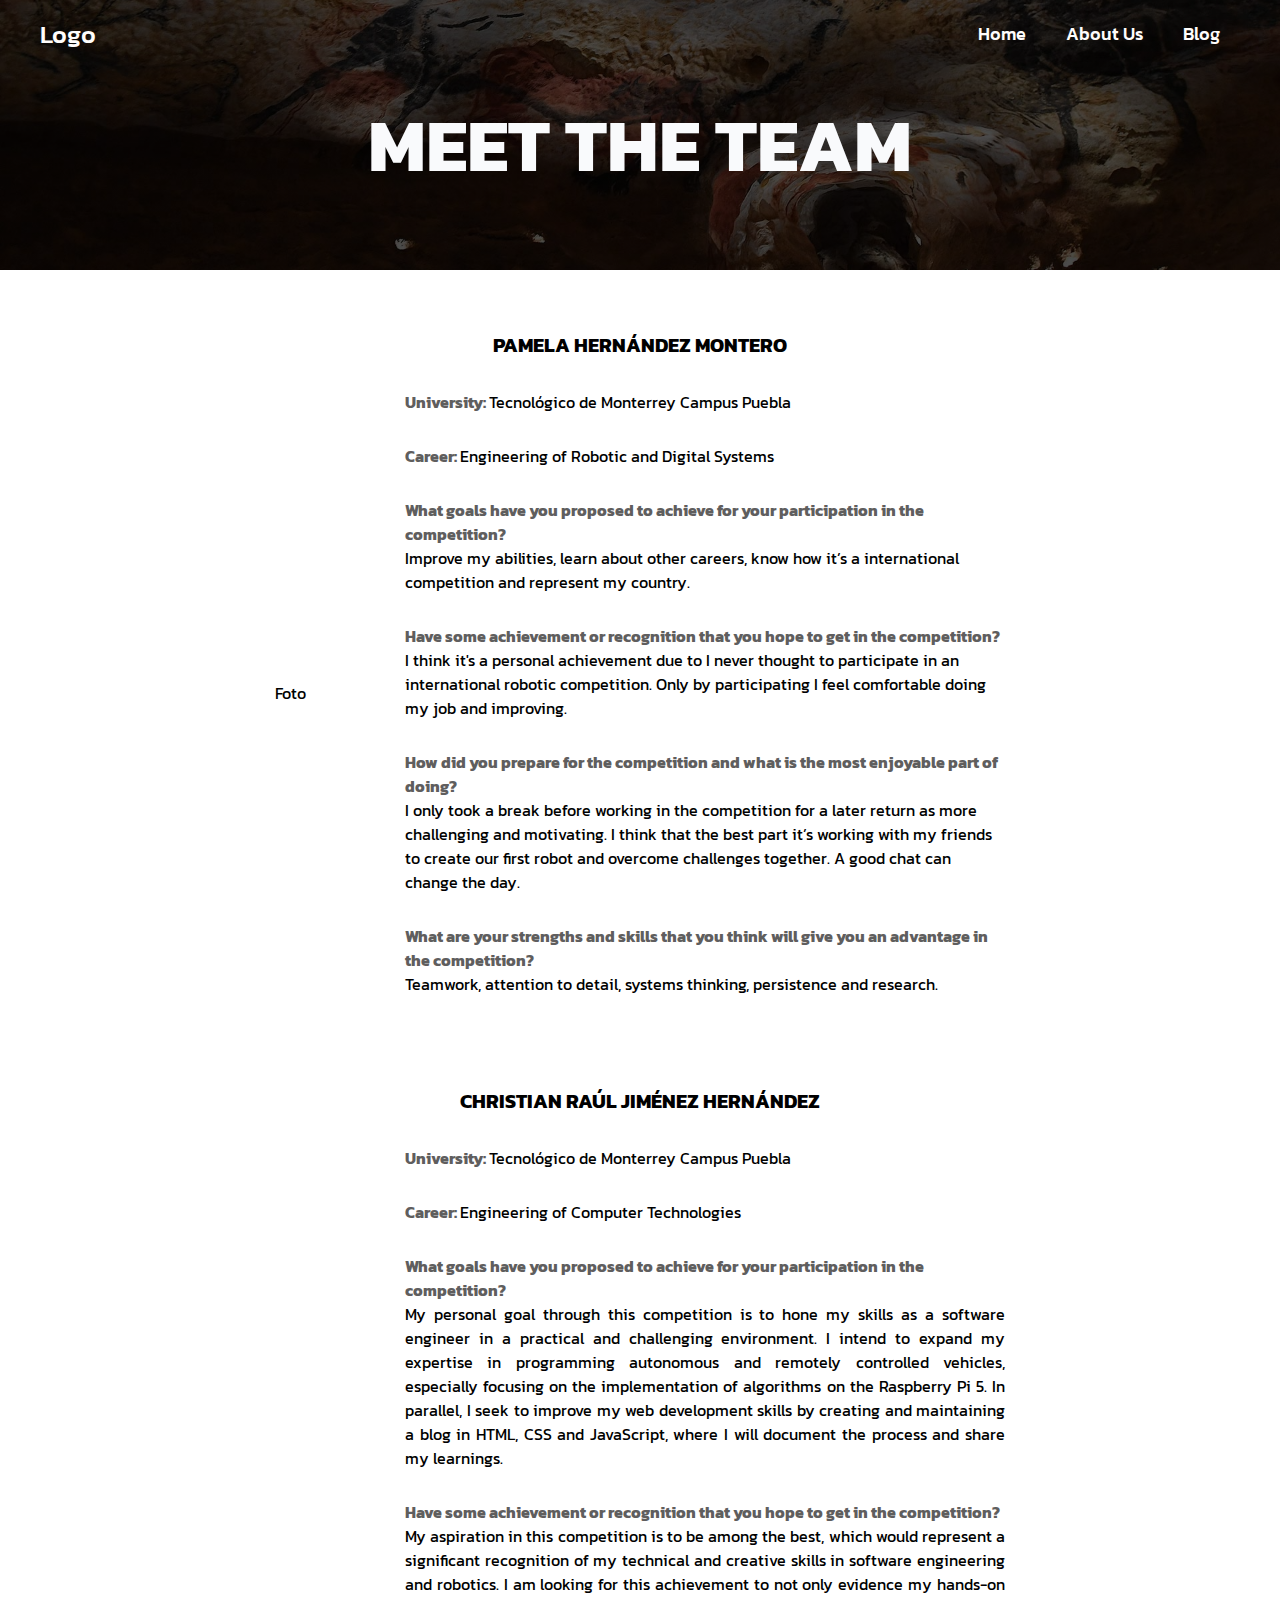
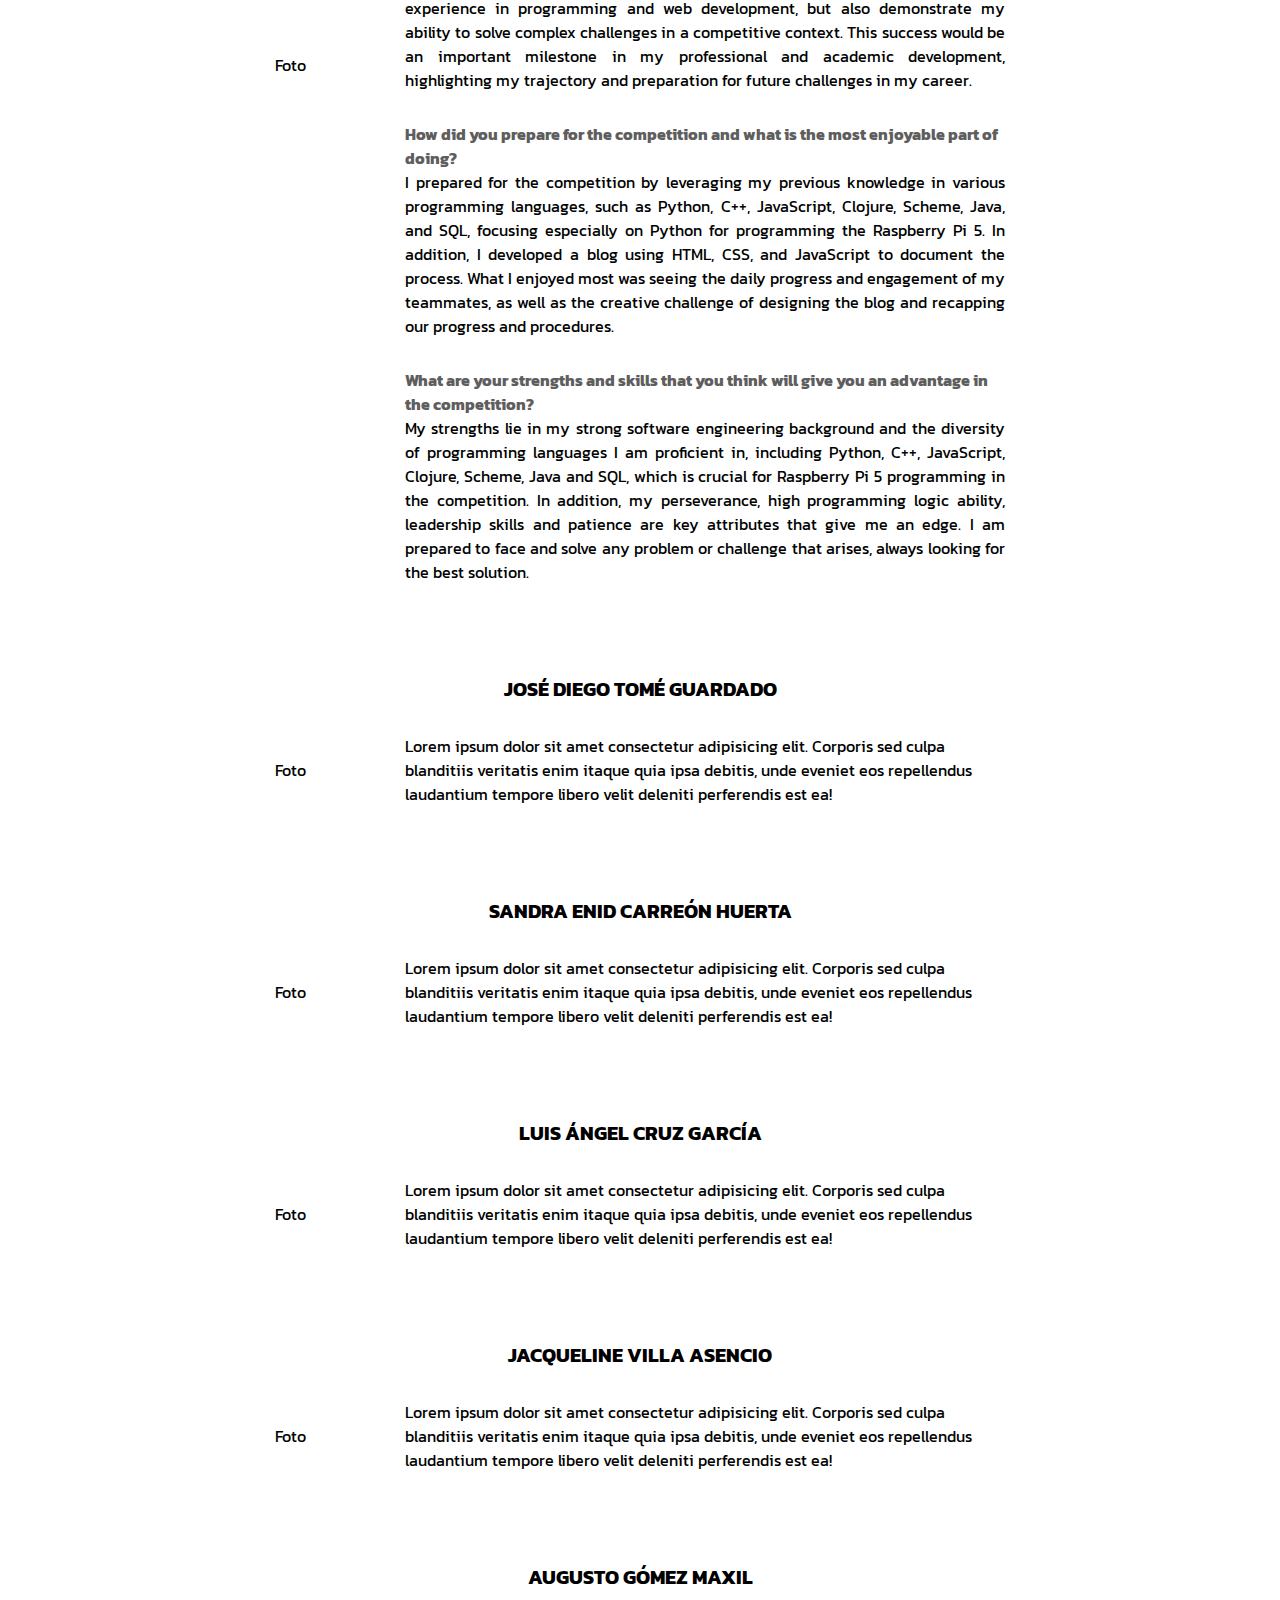
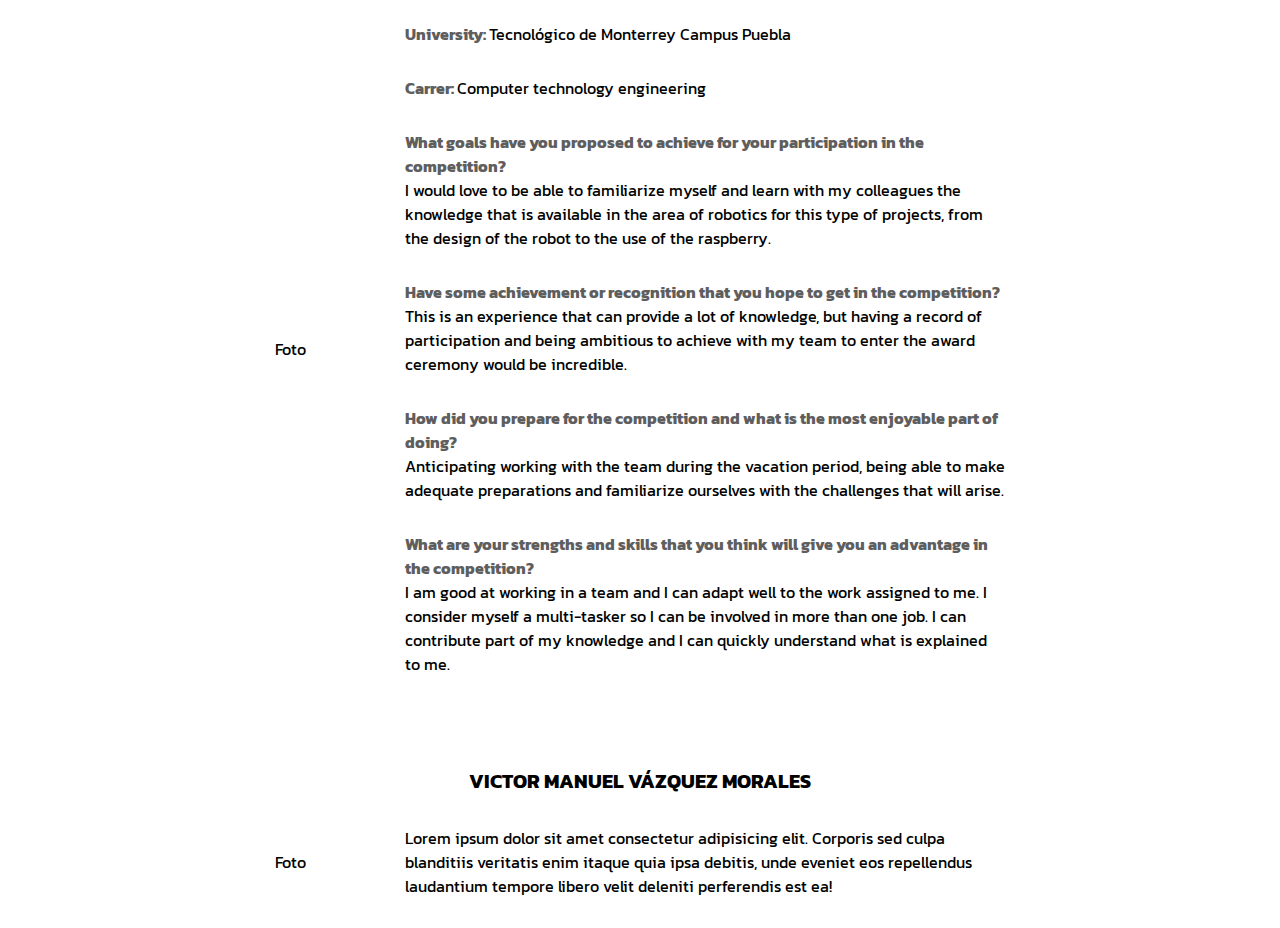
==== aboutus.html @ aa8fc938 "Justificado" ====
<!DOCTYPE html>
<html lang="en">
<head>
    <meta charset="UTF-8">
    <meta name="viewport" content="width=device-width, initial-scale=1.0">
    <title>Blog</title>
    <link rel="stylesheet" href="estilos2.css">
</head>

<body>
    <header class = "header">
        <div class ="menu container">
            <a href="#" class="logo">Logo</a>
            <input type="checkbox" id="menu"/>
            <label for="menu">
                
            </label>

            <nav class="navbar">
                <ul>
                    <li><a href="index.html">Home</a></li>
                    <li><a href="aboutus.html">About Us</a></li>
                    <li><a href="blog.html">Blog</a></li>
                </ul>
            </nav>
        </div>

        <div class="header-content container">
            <h1>Meet the Team</h1>
        </div>
    </header>

    <!-- Uno -->
    <table class="table container" cellspacing="30">
        <tr>
            <th colspan="2">Pamela Hernández Montero</th>
        </tr>
        <tr>
            <td rowspan="6" class="foto">Foto</td>
            <td class="informacion"><b class="negritas">University: </b>Tecnológico de Monterrey Campus Puebla</td>
        </tr>
        <tr>
            <td class="informacion"><b class="negritas">Career: </b>Engineering of Robotic and Digital Systems</td>
        </tr>
        <tr>
            <td class="informacion"><b class="negritas">What goals have you proposed to achieve for your participation in the competition?</b><br>
                Improve my abilities, learn about other careers, know how it’s a international competition and represent my country.</td>
        </tr>
        <tr>
            <td class="informacion"><b class="negritas">Have some achievement or recognition that you hope to get in the competition?</b><br>
                I think it's a personal achievement due to I never thought to participate in an international robotic competition. Only by participating I feel comfortable doing my job and improving.</td>
        </tr>
        <tr>
            <td class="informacion"><b class="negritas">How did you prepare for the competition and what is the most enjoyable part of doing?</b><br>
                I only took a break before working in the competition for a later return as more challenging and motivating. I think that the best part it’s working with my friends to create our first robot and overcome challenges together. A good chat can change the day.</td>
        </tr>
        <tr>
            <td class="informacion"><b class="negritas">What are your strengths and skills that you think will give you an advantage in the competition?</b><br>
                Teamwork, attention to detail, systems thinking, persistence and research.</td>
        </tr>
    </table>

    <!-- Dos -->
    <table class="table container" cellspacing="30">
        <tr>
            <th colspan="2">Christian Raúl Jiménez Hernández</th>
        </tr>
        <tr>
            <td rowspan="6" class="foto">Foto</td>
            <td class="informacion"><b class="negritas">University: </b>Tecnológico de Monterrey Campus Puebla</td>
        </tr>
        <tr>
            <td class="informacion"><b class="negritas">Career: </b>Engineering of Computer Technologies</td>
        </tr>
        <tr>
            <td class="informacion"><b class="negritas" >What goals have you proposed to achieve for your participation in the competition?</b><br>
                <p class= "texto-justificado">My personal goal through this competition is to hone my skills as a software engineer in a practical and challenging environment. I intend to expand my expertise in programming autonomous and remotely controlled vehicles, especially focusing on the implementation of algorithms on the Raspberry Pi 5. In parallel, I seek to improve my web development skills by creating and maintaining a blog in HTML, CSS and JavaScript, where I will document the process and share my learnings.<p/></td>
        </tr>
        <tr>
            <td class="informacion"><b class="negritas">Have some achievement or recognition that you hope to get in the competition?</b><br>
                <p class= "texto-justificado">My aspiration in this competition is to be among the best, which would represent a significant recognition of my technical and creative skills in software engineering and robotics. I am looking for this achievement to not only evidence my hands-on experience in programming and web development, but also demonstrate my ability to solve complex challenges in a competitive context. This success would be an important milestone in my professional and academic development, highlighting my trajectory and preparation for future challenges in my career.<p/></td>
        </tr>
        <tr>
            <td class="informacion"><b class="negritas">How did you prepare for the competition and what is the most enjoyable part of doing?</b><br>
                <p class= "texto-justificado">I prepared for the competition by leveraging my previous knowledge in various programming languages, such as Python, C++, JavaScript, Clojure, Scheme, Java, and SQL, focusing especially on Python for programming the Raspberry Pi 5. In addition, I developed a blog using HTML, CSS, and JavaScript to document the process. What I enjoyed most was seeing the daily progress and engagement of my teammates, as well as the creative challenge of designing the blog and recapping our progress and procedures.<p/></td>
        </tr>
        <tr>
            <td class="informacion"><b class="negritas">What are your strengths and skills that you think will give you an advantage in the competition?</b><br>
                <p class= "texto-justificado">My strengths lie in my strong software engineering background and the diversity of programming languages I am proficient in, including Python, C++, JavaScript, Clojure, Scheme, Java and SQL, which is crucial for Raspberry Pi 5 programming in the competition. In addition, my perseverance, high programming logic ability, leadership skills and patience are key attributes that give me an edge. I am prepared to face and solve any problem or challenge that arises, always looking for the best solution.<p/></td>
        </tr>
    </table>

    <!-- Tres -->
    <table class="table container" cellspacing="30">
        <tr>
            <th colspan="2">José Diego Tomé Guardado</th>
        </tr>
        <tr>
            <td class="foto">Foto</td>
            <td class="informacion">Lorem ipsum dolor sit amet consectetur adipisicing elit. Corporis sed culpa blanditiis veritatis enim itaque quia ipsa debitis, unde eveniet eos repellendus laudantium tempore libero velit deleniti perferendis est ea!</td>
        </tr>
    </table>

    <!-- Cuatro -->
    <table class="table container" cellspacing="30">
        <tr>
            <th colspan="2">Sandra Enid Carreón Huerta</th>
        </tr>
        <tr>
            <td class="foto">Foto</td>
            <td class="informacion">Lorem ipsum dolor sit amet consectetur adipisicing elit. Corporis sed culpa blanditiis veritatis enim itaque quia ipsa debitis, unde eveniet eos repellendus laudantium tempore libero velit deleniti perferendis est ea!</td>
        </tr>
    </table>

    <!-- Cinco -->
    <table class="table container" cellspacing="30">
        <tr>
            <th colspan="2">Luis Ángel Cruz García</th>
        </tr>
        <tr>
            <td class="foto">Foto</td>
            <td class="informacion">Lorem ipsum dolor sit amet consectetur adipisicing elit. Corporis sed culpa blanditiis veritatis enim itaque quia ipsa debitis, unde eveniet eos repellendus laudantium tempore libero velit deleniti perferendis est ea!</td>
        </tr>
    </table>

    <!-- Seis -->
    <table class="table container" cellspacing="30">
        <tr>
            <th colspan="2">Jacqueline Villa Asencio</th>
        </tr>
        <tr>
            <td class="foto">Foto</td>
            <td class="informacion">Lorem ipsum dolor sit amet consectetur adipisicing elit. Corporis sed culpa blanditiis veritatis enim itaque quia ipsa debitis, unde eveniet eos repellendus laudantium tempore libero velit deleniti perferendis est ea!</td>
        </tr>
    </table>

    <!-- Siete -->
    <table class="table container" cellspacing="30">
        <tr>
            <th colspan="2">Augusto Gómez Maxil</th>
        </tr>
        <tr>
            <td rowspan="6" class="foto">Foto</td>
            <td class="informacion"><b class="negritas">University: </b>Tecnológico de Monterrey Campus Puebla</td>
        </tr>

        <tr>
            <td class="informacion"><b class="negritas">Carrer: </b>Computer technology engineering</td>
        </tr>

        <tr>
            <td class="informacion"><b class="negritas">What goals have you proposed to achieve for your participation in the competition?</b><br>
                I would love to be able to familiarize myself and learn with my colleagues the knowledge that is available in the area of ​​robotics for this type of projects, from the design of the robot to the use of the raspberry.</td>
        </tr>

        <tr>
            <td class="informacion"><b class="negritas">Have some achievement or recognition that you hope to get in the competition?</b><br>
                This is an experience that can provide a lot of knowledge, but having a record of participation and being ambitious to achieve with my team to enter the award ceremony would be incredible.</td>
        </tr>

        <tr>
            <td class="informacion"><b class="negritas">How did you prepare for the competition and what is the most enjoyable part of doing?</b><br>
                Anticipating working with the team during the vacation period, being able to make adequate preparations and familiarize ourselves with the challenges that will arise.</td>
        </tr>

        <tr>
            <td class="informacion"><b class="negritas">What are your strengths and skills that you think will give you an advantage in the competition?</b><br>
                I am good at working in a team and I can adapt well to the work assigned to me. I consider myself a multi-tasker so I can be involved in more than one job. I can contribute part of my knowledge and I can quickly understand what is explained to me.</td>
        </tr>
    </table>

    <!-- Ocho -->
    <table class="table container" cellspacing="30">
        <tr>
            <th colspan="2">Victor Manuel Vázquez Morales</th>
        </tr>
        <tr>
            <td class="foto">Foto</td>
            <td class="informacion">Lorem ipsum dolor sit amet consectetur adipisicing elit. Corporis sed culpa blanditiis veritatis enim itaque quia ipsa debitis, unde eveniet eos repellendus laudantium tempore libero velit deleniti perferendis est ea!</td>
        </tr>
    </table>

</body>

</html>
---- estilos2.css ----
@import url('https://fonts.googleapis.com/css2?family=Kanit:wght@400;500;600&display=swap');

*{
    margin: 0;
    padding: 0;
    box-sizing: border-box;
    text-decoration: none;
    list-style: none;
}

body{
    font-family: 'Kanit', sans-serif;
}

.container{
    max-width: 1200px;
    margin: 0 auto;
}

.header{
    background-image: linear-gradient(
        rgba(0,0,0,0.7),
        rgba(0,0,0,0.7)),
        url(images/cave3.jpg);
    background-position: center bottom;
    background-repeat: no-repeat;
    background-size: cover;
    min-height: 30vh;
    display: flex;
    align-items: center;
}

.menu{
    position: absolute;
    top: 0;
    left: 0;
    right: 0;
    display: flex;
    align-items: center;
    justify-content: space-between;
}

.logo{
    color: #FFFDFC;
    font-size: 25px;
    font-weight: 500;
}

.menu .navbar ul li{
    position: relative;
    float: left;
}

.menu .navbar ul li a{
    font-size: 18px;
    padding: 20px;
    color: #FFFDFC;
    display: block;
    font-weight: 500;
}

.menu .navbar ul li a:hover{
    color: #CE967B;
}

#menu{
    display: none;
}

.header-content{
    text-align: center;
}

.header-content h1{
    font-size: 75px;
    line-height: 80px;
    color: #F9FAFC;
    text-transform: uppercase;
    margin-top: 20px;
}

.table{
    margin-top: 30px;
    border-collapse: separate;
    align-items: center;
}

.informacion{
    width: 600px;
}

.foto{
    width: 100px;
}

.negritas{
    color: #5F5E5E;
}

th{
    text-transform: uppercase;
    font-size: 20px;
}

.texto-justificado {
    text-align: justify;
}
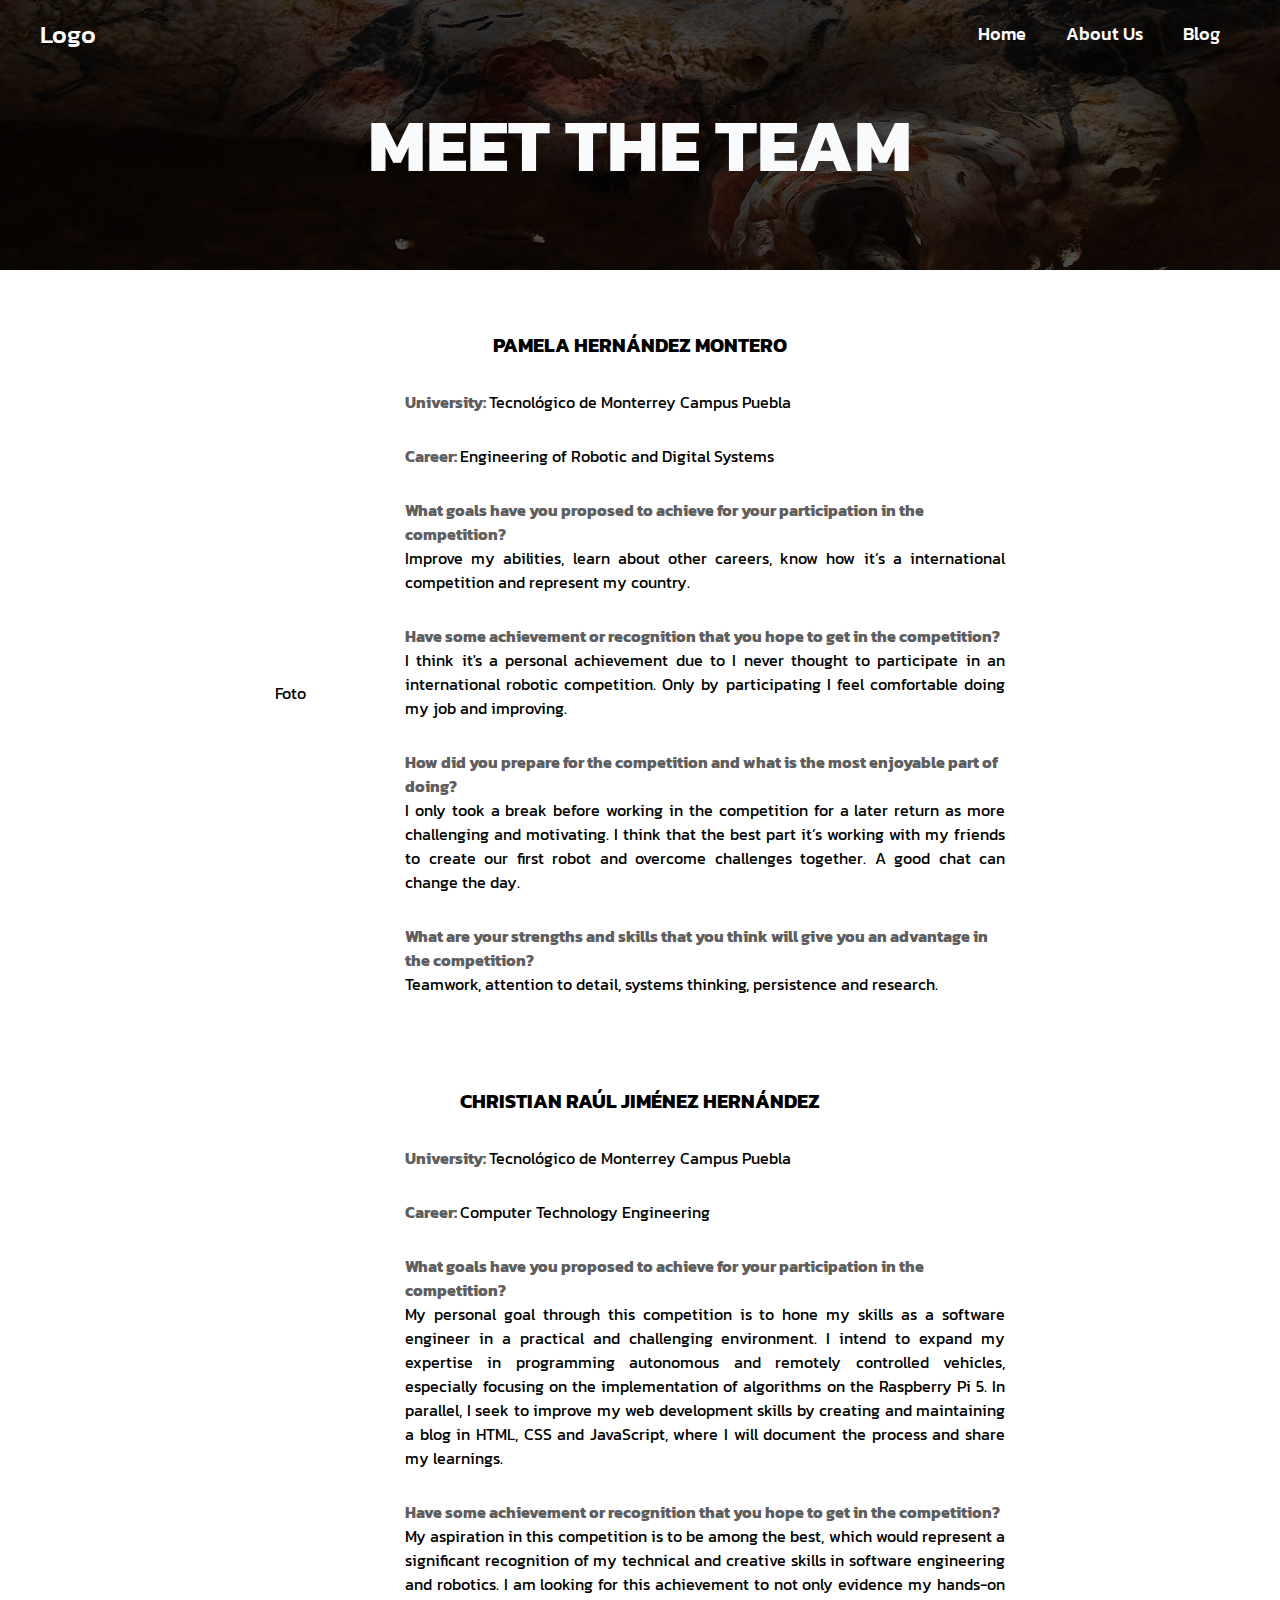
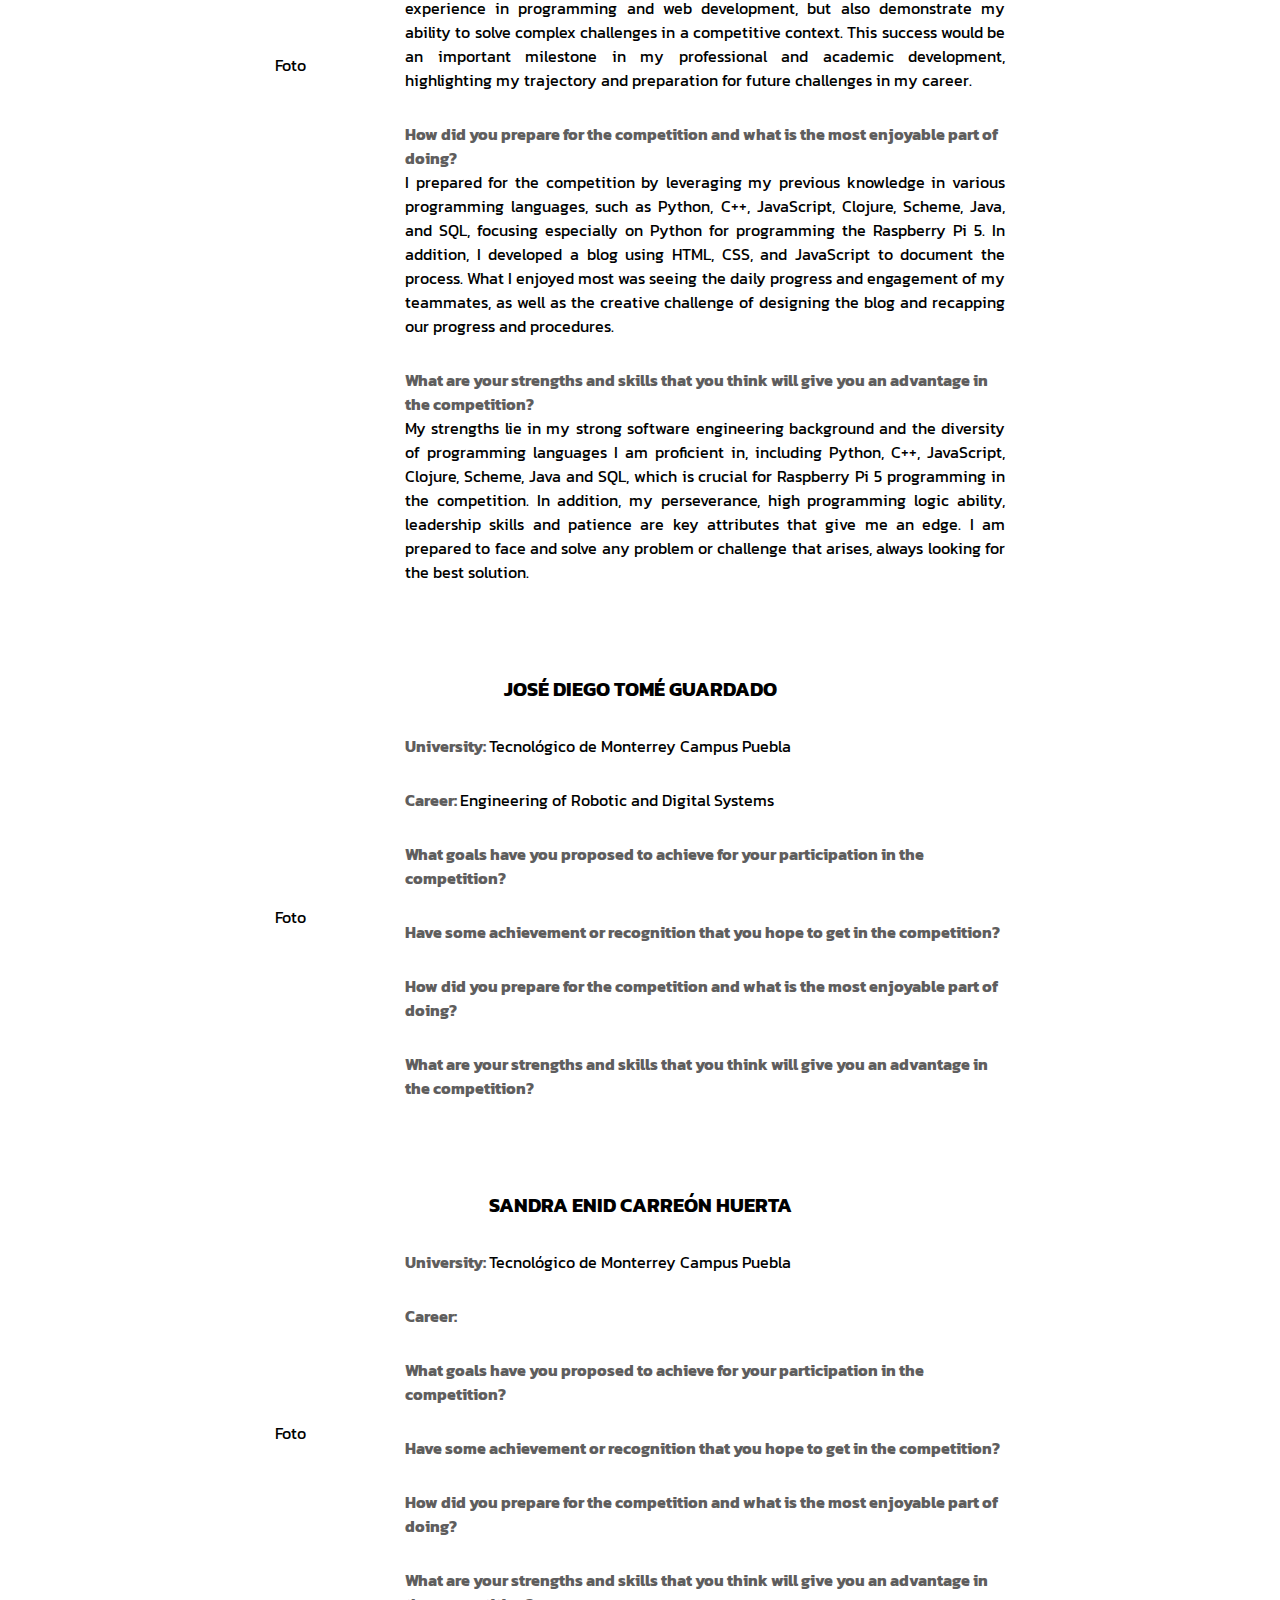
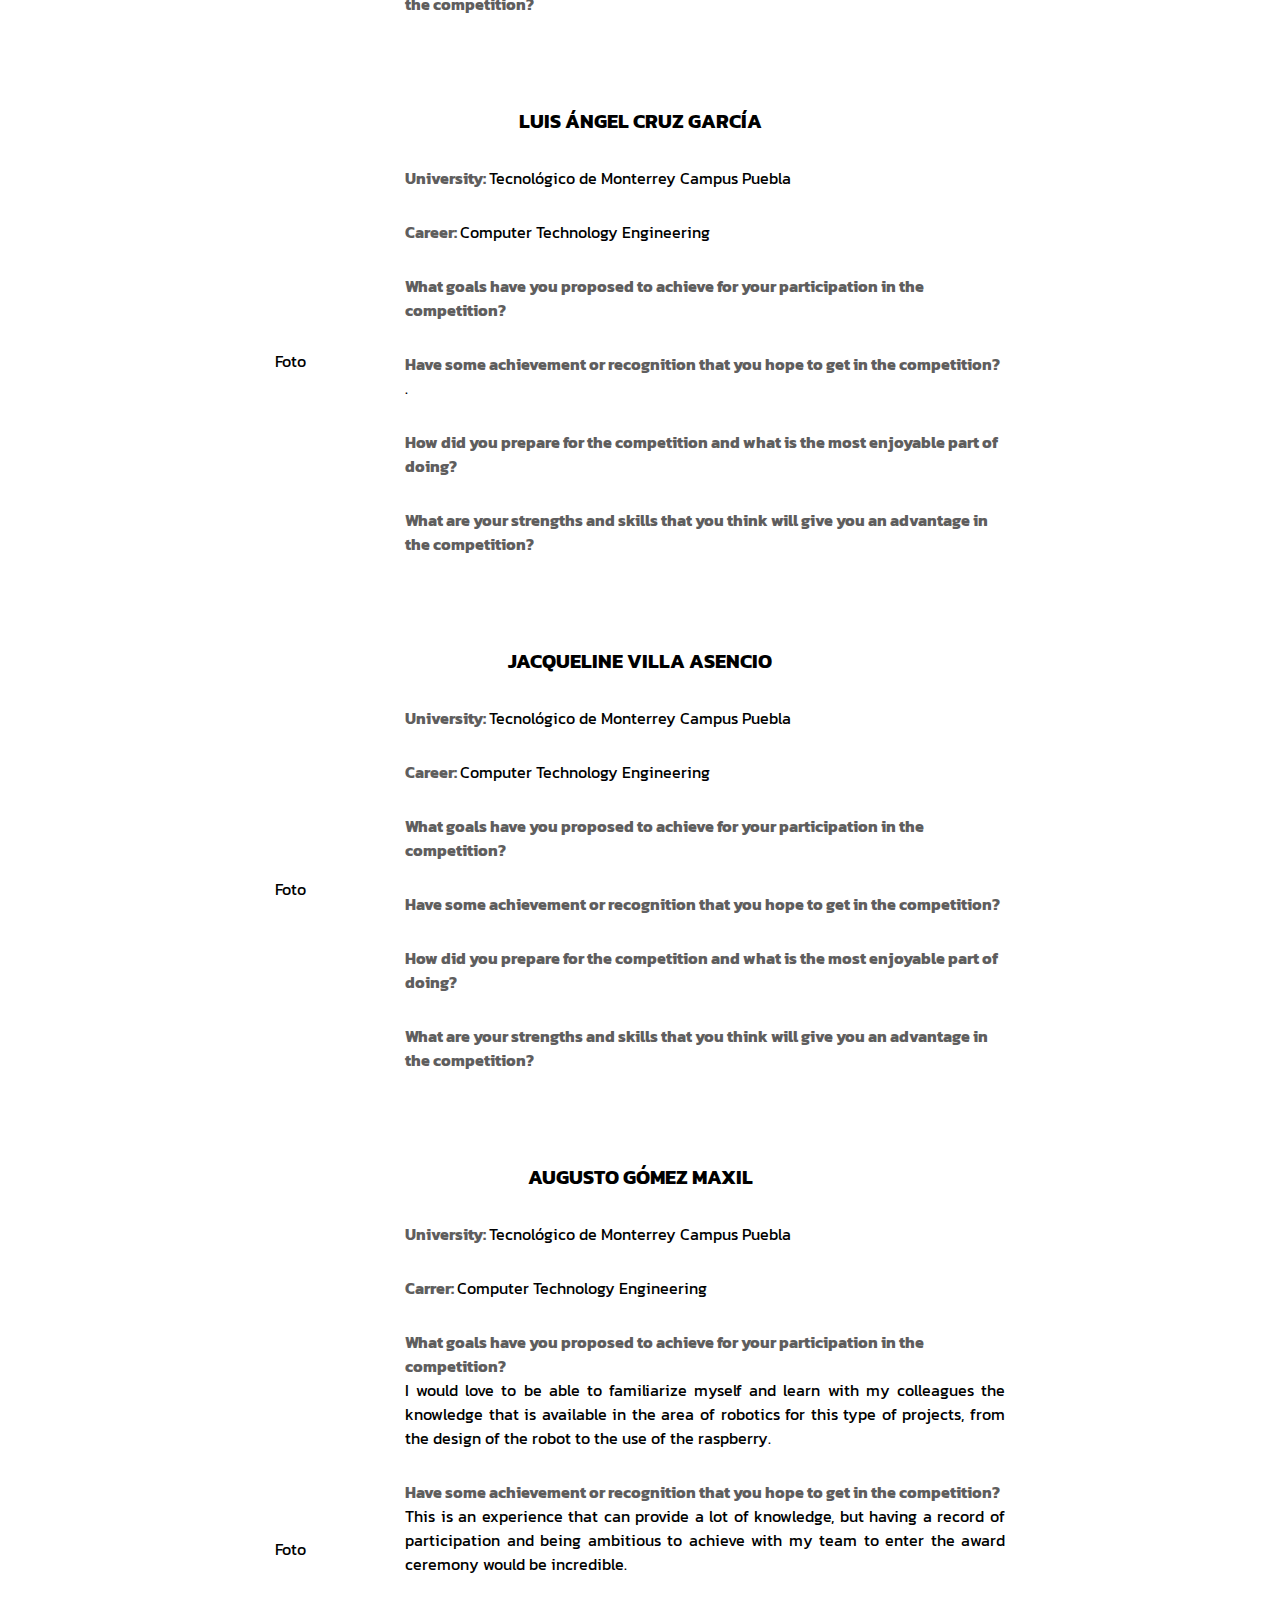
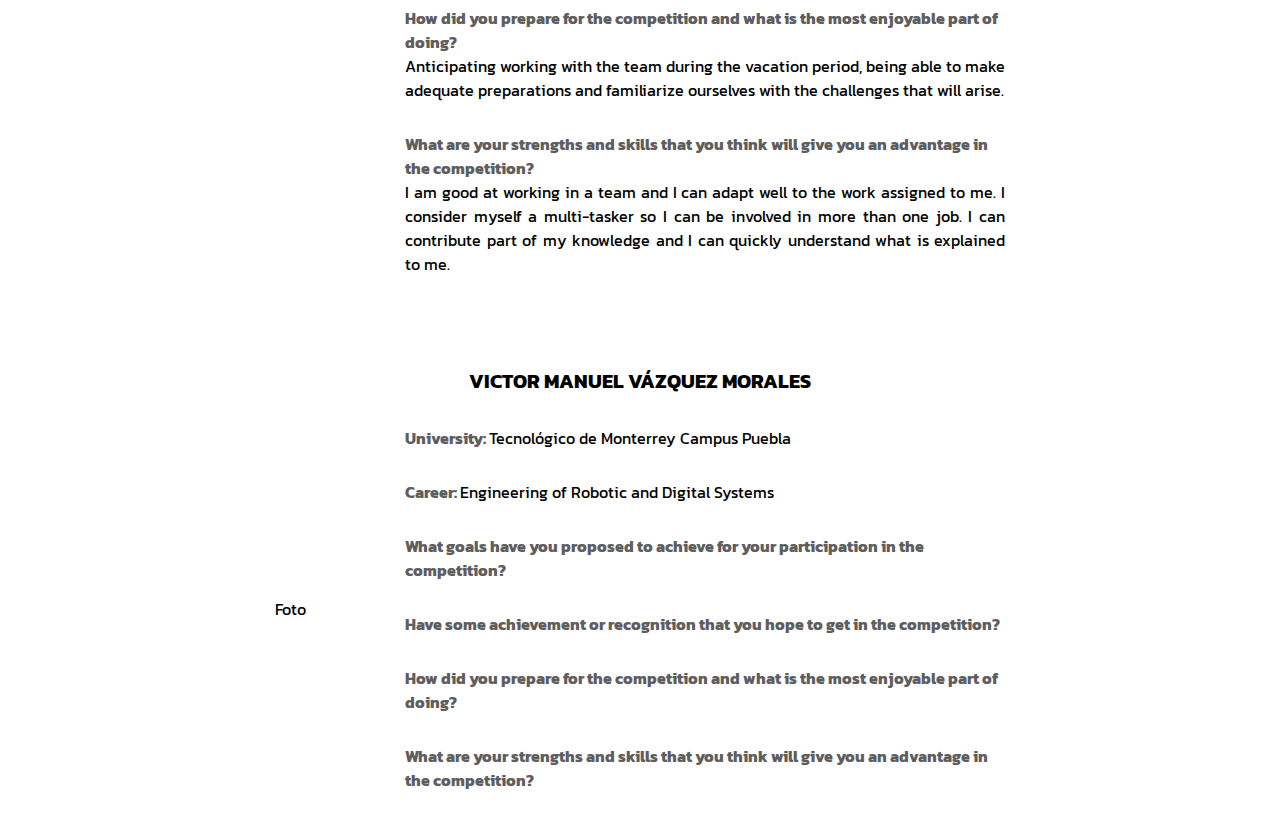
==== commit 824f8a39: "Justificado total y adjuscion de evidencias" ====
--- a/aboutus.html
+++ b/aboutus.html
@@ -33,7 +33,7 @@
     <!-- Uno -->
     <table class="table container" cellspacing="30">
         <tr>
-            <th colspan="2">Pamela Hernández Montero</th>
+            <th colspan="3">Pamela Hernández Montero</th>
         </tr>
         <tr>
             <td rowspan="6" class="foto">Foto</td>
@@ -44,33 +44,33 @@
         </tr>
         <tr>
             <td class="informacion"><b class="negritas">What goals have you proposed to achieve for your participation in the competition?</b><br>
-                Improve my abilities, learn about other careers, know how it’s a international competition and represent my country.</td>
-        </tr>
-        <tr>
-            <td class="informacion"><b class="negritas">Have some achievement or recognition that you hope to get in the competition?</b><br>
-                I think it's a personal achievement due to I never thought to participate in an international robotic competition. Only by participating I feel comfortable doing my job and improving.</td>
-        </tr>
-        <tr>
-            <td class="informacion"><b class="negritas">How did you prepare for the competition and what is the most enjoyable part of doing?</b><br>
-                I only took a break before working in the competition for a later return as more challenging and motivating. I think that the best part it’s working with my friends to create our first robot and overcome challenges together. A good chat can change the day.</td>
-        </tr>
-        <tr>
-            <td class="informacion"><b class="negritas">What are your strengths and skills that you think will give you an advantage in the competition?</b><br>
-                Teamwork, attention to detail, systems thinking, persistence and research.</td>
+                <p class= "texto-justificado">Improve my abilities, learn about other careers, know how it’s a international competition and represent my country.</p></td>
+        </tr>
+        <tr>
+            <td class="informacion"><b class="negritas">Have some achievement or recognition that you hope to get in the competition?</b><br>
+                <p class= "texto-justificado">I think it's a personal achievement due to I never thought to participate in an international robotic competition. Only by participating I feel comfortable doing my job and improving.</p></td>
+        </tr>
+        <tr>
+            <td class="informacion"><b class="negritas">How did you prepare for the competition and what is the most enjoyable part of doing?</b><br>
+                <p class= "texto-justificado">I only took a break before working in the competition for a later return as more challenging and motivating. I think that the best part it’s working with my friends to create our first robot and overcome challenges together. A good chat can change the day.</p></td>
+        </tr>
+        <tr>
+            <td class="informacion"><b class="negritas">What are your strengths and skills that you think will give you an advantage in the competition?</b><br>
+                <p class= "texto-justificado">Teamwork, attention to detail, systems thinking, persistence and research.</p></td>
         </tr>
     </table>
 
     <!-- Dos -->
     <table class="table container" cellspacing="30">
         <tr>
-            <th colspan="2">Christian Raúl Jiménez Hernández</th>
-        </tr>
-        <tr>
-            <td rowspan="6" class="foto">Foto</td>
-            <td class="informacion"><b class="negritas">University: </b>Tecnológico de Monterrey Campus Puebla</td>
-        </tr>
-        <tr>
-            <td class="informacion"><b class="negritas">Career: </b>Engineering of Computer Technologies</td>
+            <th colspan="3">Christian Raúl Jiménez Hernández</th>
+        </tr>
+        <tr>
+            <td rowspan="6" class="foto">Foto</td>
+            <td class="informacion"><b class="negritas">University: </b>Tecnológico de Monterrey Campus Puebla</td>
+        </tr>
+        <tr>
+            <td class="informacion"><b class="negritas">Career: </b>Computer Technology Engineering</td>
         </tr>
         <tr>
             <td class="informacion"><b class="negritas" >What goals have you proposed to achieve for your participation in the competition?</b><br>
@@ -93,90 +93,185 @@
     <!-- Tres -->
     <table class="table container" cellspacing="30">
         <tr>
-            <th colspan="2">José Diego Tomé Guardado</th>
-        </tr>
-        <tr>
-            <td class="foto">Foto</td>
-            <td class="informacion">Lorem ipsum dolor sit amet consectetur adipisicing elit. Corporis sed culpa blanditiis veritatis enim itaque quia ipsa debitis, unde eveniet eos repellendus laudantium tempore libero velit deleniti perferendis est ea!</td>
+            <th colspan="3">José Diego Tomé Guardado</th>
+        </tr>
+        <tr>
+            <td rowspan="6" class="foto">Foto</td>
+            <td class="informacion"><b class="negritas">University: </b>Tecnológico de Monterrey Campus Puebla</td>
+        </tr>
+        <tr>
+            <td class="informacion"><b class="negritas">Career: </b>Engineering of Robotic and Digital Systems</td>
+        </tr>
+        <tr>
+            <td class="informacion"><b class="negritas" >What goals have you proposed to achieve for your participation in the competition?</b><br>
+                <p class= "texto-justificado"><p/></td>
+        </tr>
+        <tr>
+            <td class="informacion"><b class="negritas">Have some achievement or recognition that you hope to get in the competition?</b><br>
+                <p class= "texto-justificado"><p/></td>
+        </tr>
+        <tr>
+            <td class="informacion"><b class="negritas">How did you prepare for the competition and what is the most enjoyable part of doing?</b><br>
+                <p class= "texto-justificado"><p/></td>
+        </tr>
+        <tr>
+            <td class="informacion"><b class="negritas">What are your strengths and skills that you think will give you an advantage in the competition?</b><br>
+                <p class= "texto-justificado"><p/></td>
         </tr>
     </table>
 
     <!-- Cuatro -->
     <table class="table container" cellspacing="30">
         <tr>
-            <th colspan="2">Sandra Enid Carreón Huerta</th>
-        </tr>
-        <tr>
-            <td class="foto">Foto</td>
-            <td class="informacion">Lorem ipsum dolor sit amet consectetur adipisicing elit. Corporis sed culpa blanditiis veritatis enim itaque quia ipsa debitis, unde eveniet eos repellendus laudantium tempore libero velit deleniti perferendis est ea!</td>
+            <th colspan="3">Sandra Enid Carreón Huerta</th>
+        </tr>
+        <tr>
+            <td rowspan="6" class="foto">Foto</td>
+            <td class="informacion"><b class="negritas">University: </b>Tecnológico de Monterrey Campus Puebla</td>
+        </tr>
+        <tr>
+            <td class="informacion"><b class="negritas">Career: </b></td>
+        </tr>
+        <tr>
+            <td class="informacion"><b class="negritas" >What goals have you proposed to achieve for your participation in the competition?</b><br>
+                <p class= "texto-justificado"><p/></td>
+        </tr>
+        <tr>
+            <td class="informacion"><b class="negritas">Have some achievement or recognition that you hope to get in the competition?</b><br>
+                <p class= "texto-justificado"><p/></td>
+        </tr>
+        <tr>
+            <td class="informacion"><b class="negritas">How did you prepare for the competition and what is the most enjoyable part of doing?</b><br>
+                <p class= "texto-justificado"><p/></td>
+        </tr>
+        <tr>
+            <td class="informacion"><b class="negritas">What are your strengths and skills that you think will give you an advantage in the competition?</b><br>
+                <p class= "texto-justificado"><p/></td>
         </tr>
     </table>
 
     <!-- Cinco -->
     <table class="table container" cellspacing="30">
         <tr>
-            <th colspan="2">Luis Ángel Cruz García</th>
-        </tr>
-        <tr>
-            <td class="foto">Foto</td>
-            <td class="informacion">Lorem ipsum dolor sit amet consectetur adipisicing elit. Corporis sed culpa blanditiis veritatis enim itaque quia ipsa debitis, unde eveniet eos repellendus laudantium tempore libero velit deleniti perferendis est ea!</td>
+            <th colspan="3">Luis Ángel Cruz García</th>
+        </tr>
+        <tr>
+            <td rowspan="6" class="foto">Foto</td>
+            <td class="informacion"><b class="negritas">University: </b>Tecnológico de Monterrey Campus Puebla</td>
+        </tr>
+        <tr>
+            <td class="informacion"><b class="negritas">Career: </b>Computer Technology Engineering</td>
+        </tr>
+        <tr>
+            <td class="informacion"><b class="negritas" >What goals have you proposed to achieve for your participation in the competition?</b><br>
+                <p class= "texto-justificado"><p/></td>
+        </tr>
+        <tr>
+            <td class="informacion"><b class="negritas">Have some achievement or recognition that you hope to get in the competition?</b><br>
+                <p class= "texto-justificado">.<p/></td>
+        </tr>
+        <tr>
+            <td class="informacion"><b class="negritas">How did you prepare for the competition and what is the most enjoyable part of doing?</b><br>
+                <p class= "texto-justificado"><p/></td>
+        </tr>
+        <tr>
+            <td class="informacion"><b class="negritas">What are your strengths and skills that you think will give you an advantage in the competition?</b><br>
+                <p class= "texto-justificado"><p/></td>
         </tr>
     </table>
 
     <!-- Seis -->
     <table class="table container" cellspacing="30">
         <tr>
-            <th colspan="2">Jacqueline Villa Asencio</th>
-        </tr>
-        <tr>
-            <td class="foto">Foto</td>
-            <td class="informacion">Lorem ipsum dolor sit amet consectetur adipisicing elit. Corporis sed culpa blanditiis veritatis enim itaque quia ipsa debitis, unde eveniet eos repellendus laudantium tempore libero velit deleniti perferendis est ea!</td>
+            <th colspan="3">Jacqueline Villa Asencio</th>
+        </tr>
+        <tr>
+            <td rowspan="6" class="foto">Foto</td>
+            <td class="informacion"><b class="negritas">University: </b>Tecnológico de Monterrey Campus Puebla</td>
+        </tr>
+        <tr>
+            <td class="informacion"><b class="negritas">Career: </b>Computer Technology Engineering</td>
+        </tr>
+        <tr>
+            <td class="informacion"><b class="negritas" >What goals have you proposed to achieve for your participation in the competition?</b><br>
+                <p class= "texto-justificado"><p/></td>
+        </tr>
+        <tr>
+            <td class="informacion"><b class="negritas">Have some achievement or recognition that you hope to get in the competition?</b><br>
+                <p class= "texto-justificado"><p/></td>
+        </tr>
+        <tr>
+            <td class="informacion"><b class="negritas">How did you prepare for the competition and what is the most enjoyable part of doing?</b><br>
+                <p class= "texto-justificado"><p/></td>
+        </tr>
+        <tr>
+            <td class="informacion"><b class="negritas">What are your strengths and skills that you think will give you an advantage in the competition?</b><br>
+                <p class= "texto-justificado"><p/></td>
         </tr>
     </table>
 
     <!-- Siete -->
     <table class="table container" cellspacing="30">
         <tr>
-            <th colspan="2">Augusto Gómez Maxil</th>
-        </tr>
-        <tr>
-            <td rowspan="6" class="foto">Foto</td>
-            <td class="informacion"><b class="negritas">University: </b>Tecnológico de Monterrey Campus Puebla</td>
-        </tr>
-
-        <tr>
-            <td class="informacion"><b class="negritas">Carrer: </b>Computer technology engineering</td>
+            <th colspan="3">Augusto Gómez Maxil</th>
+        </tr>
+        <tr>
+            <td rowspan="6" class="foto">Foto</td>
+            <td class="informacion"><b class="negritas">University: </b>Tecnológico de Monterrey Campus Puebla</td>
+        </tr>
+
+        <tr>
+            <td class="informacion"><b class="negritas">Carrer: </b>Computer Technology Engineering</td>
         </tr>
 
         <tr>
             <td class="informacion"><b class="negritas">What goals have you proposed to achieve for your participation in the competition?</b><br>
-                I would love to be able to familiarize myself and learn with my colleagues the knowledge that is available in the area of ​​robotics for this type of projects, from the design of the robot to the use of the raspberry.</td>
-        </tr>
-
-        <tr>
-            <td class="informacion"><b class="negritas">Have some achievement or recognition that you hope to get in the competition?</b><br>
-                This is an experience that can provide a lot of knowledge, but having a record of participation and being ambitious to achieve with my team to enter the award ceremony would be incredible.</td>
-        </tr>
-
-        <tr>
-            <td class="informacion"><b class="negritas">How did you prepare for the competition and what is the most enjoyable part of doing?</b><br>
-                Anticipating working with the team during the vacation period, being able to make adequate preparations and familiarize ourselves with the challenges that will arise.</td>
-        </tr>
-
-        <tr>
-            <td class="informacion"><b class="negritas">What are your strengths and skills that you think will give you an advantage in the competition?</b><br>
-                I am good at working in a team and I can adapt well to the work assigned to me. I consider myself a multi-tasker so I can be involved in more than one job. I can contribute part of my knowledge and I can quickly understand what is explained to me.</td>
+                <p class= "texto-justificado">I would love to be able to familiarize myself and learn with my colleagues the knowledge that is available in the area of ​​robotics for this type of projects, from the design of the robot to the use of the raspberry.</p></td>
+        </tr>
+
+        <tr>
+            <td class="informacion"><b class="negritas">Have some achievement or recognition that you hope to get in the competition?</b><br>
+                <p class= "texto-justificado">This is an experience that can provide a lot of knowledge, but having a record of participation and being ambitious to achieve with my team to enter the award ceremony would be incredible.</p></td>
+        </tr>
+
+        <tr>
+            <td class="informacion"><b class="negritas">How did you prepare for the competition and what is the most enjoyable part of doing?</b><br>
+                <p class= "texto-justificado">Anticipating working with the team during the vacation period, being able to make adequate preparations and familiarize ourselves with the challenges that will arise.</p></td>
+        </tr>
+
+        <tr>
+            <td class="informacion"><b class="negritas">What are your strengths and skills that you think will give you an advantage in the competition?</b><br>
+                <p class= "texto-justificado">I am good at working in a team and I can adapt well to the work assigned to me. I consider myself a multi-tasker so I can be involved in more than one job. I can contribute part of my knowledge and I can quickly understand what is explained to me.</p></td>
         </tr>
     </table>
 
     <!-- Ocho -->
     <table class="table container" cellspacing="30">
         <tr>
-            <th colspan="2">Victor Manuel Vázquez Morales</th>
-        </tr>
-        <tr>
-            <td class="foto">Foto</td>
-            <td class="informacion">Lorem ipsum dolor sit amet consectetur adipisicing elit. Corporis sed culpa blanditiis veritatis enim itaque quia ipsa debitis, unde eveniet eos repellendus laudantium tempore libero velit deleniti perferendis est ea!</td>
+            <th colspan="3">Victor Manuel Vázquez Morales</th>
+        </tr>
+        <tr>
+            <td rowspan="6" class="foto">Foto</td>
+            <td class="informacion"><b class="negritas">University: </b>Tecnológico de Monterrey Campus Puebla</td>
+        </tr>
+        <tr>
+            <td class="informacion"><b class="negritas">Career: </b>Engineering of Robotic and Digital Systems</td>
+        </tr>
+        <tr>
+            <td class="informacion"><b class="negritas" >What goals have you proposed to achieve for your participation in the competition?</b><br>
+                <p class= "texto-justificado"><p/></td>
+        </tr>
+        <tr>
+            <td class="informacion"><b class="negritas">Have some achievement or recognition that you hope to get in the competition?</b><br>
+                <p class= "texto-justificado"><p/></td>
+        </tr>
+        <tr>
+            <td class="informacion"><b class="negritas">How did you prepare for the competition and what is the most enjoyable part of doing?</b><br>
+                <p class= "texto-justificado"><p/></td>
+        </tr>
+        <tr>
+            <td class="informacion"><b class="negritas">What are your strengths and skills that you think will give you an advantage in the competition?</b><br>
+                <p class= "texto-justificado"><p/></td>
         </tr>
     </table>
 
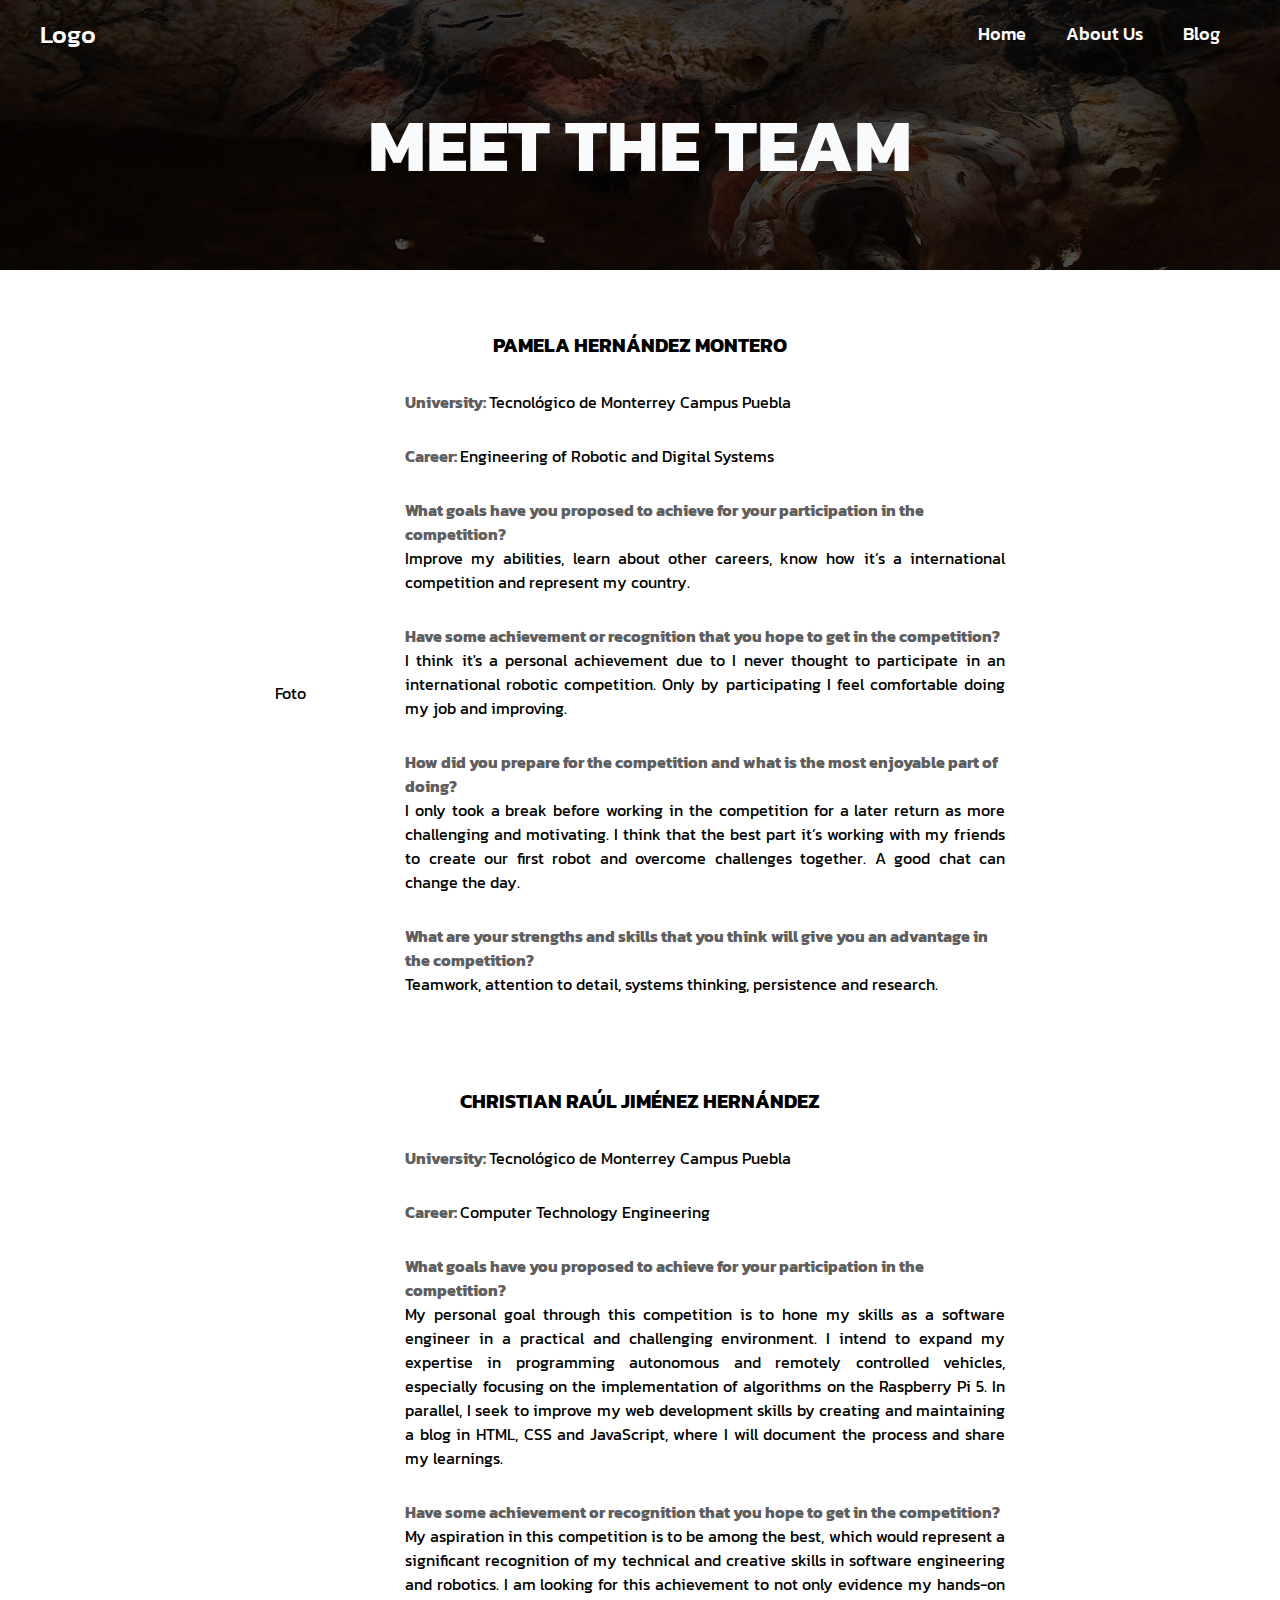
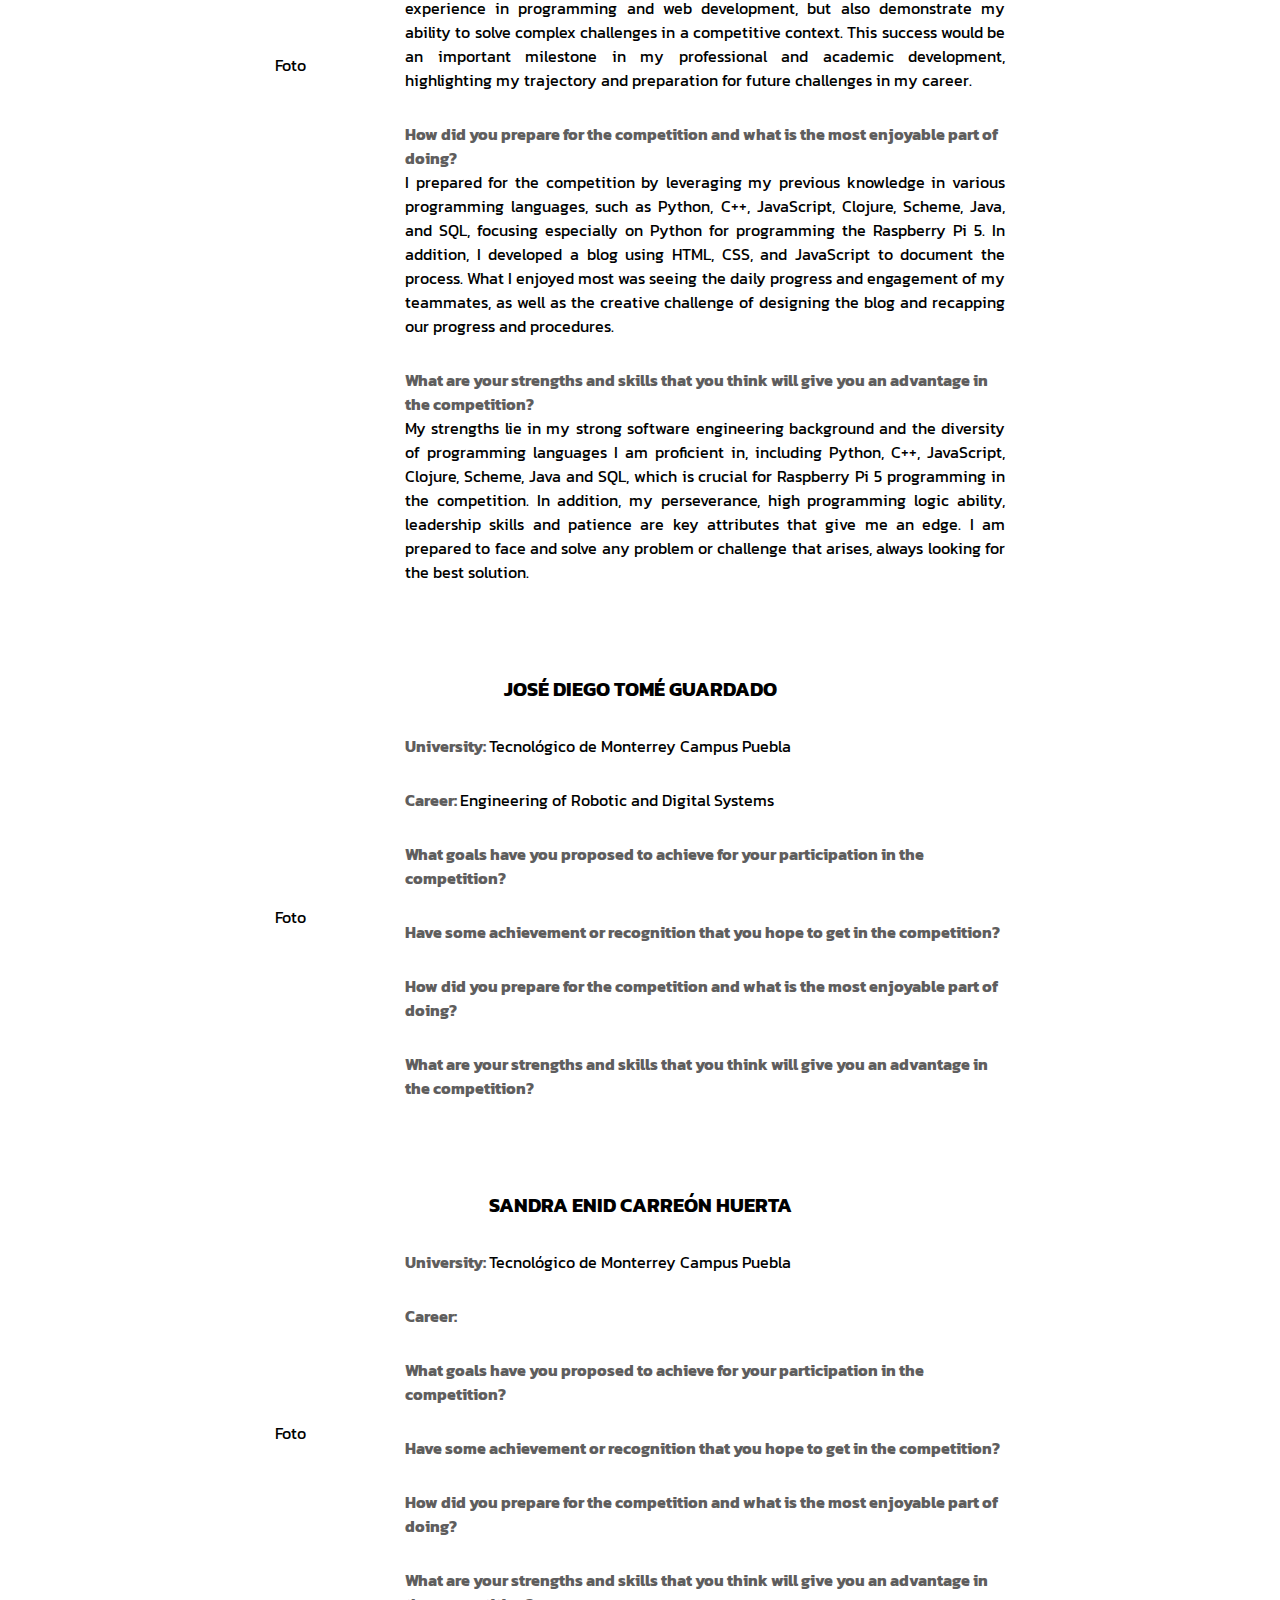
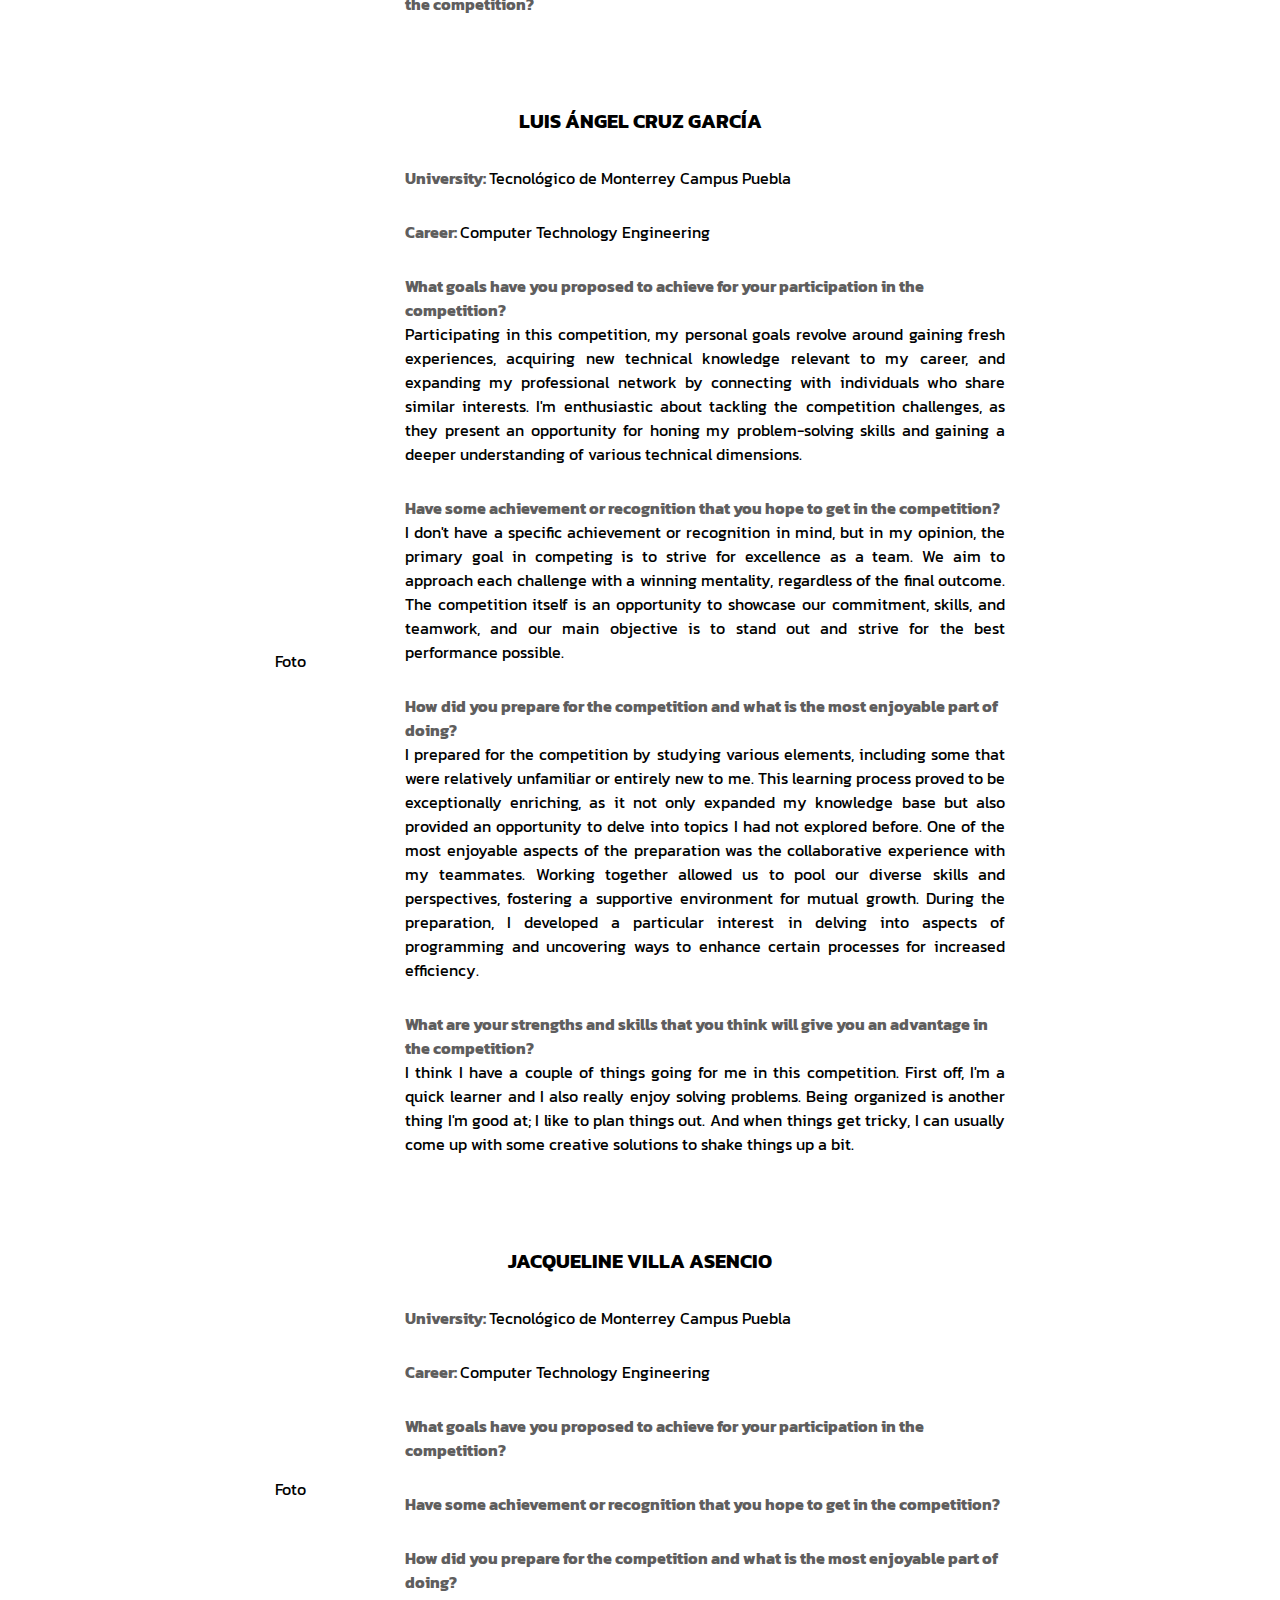
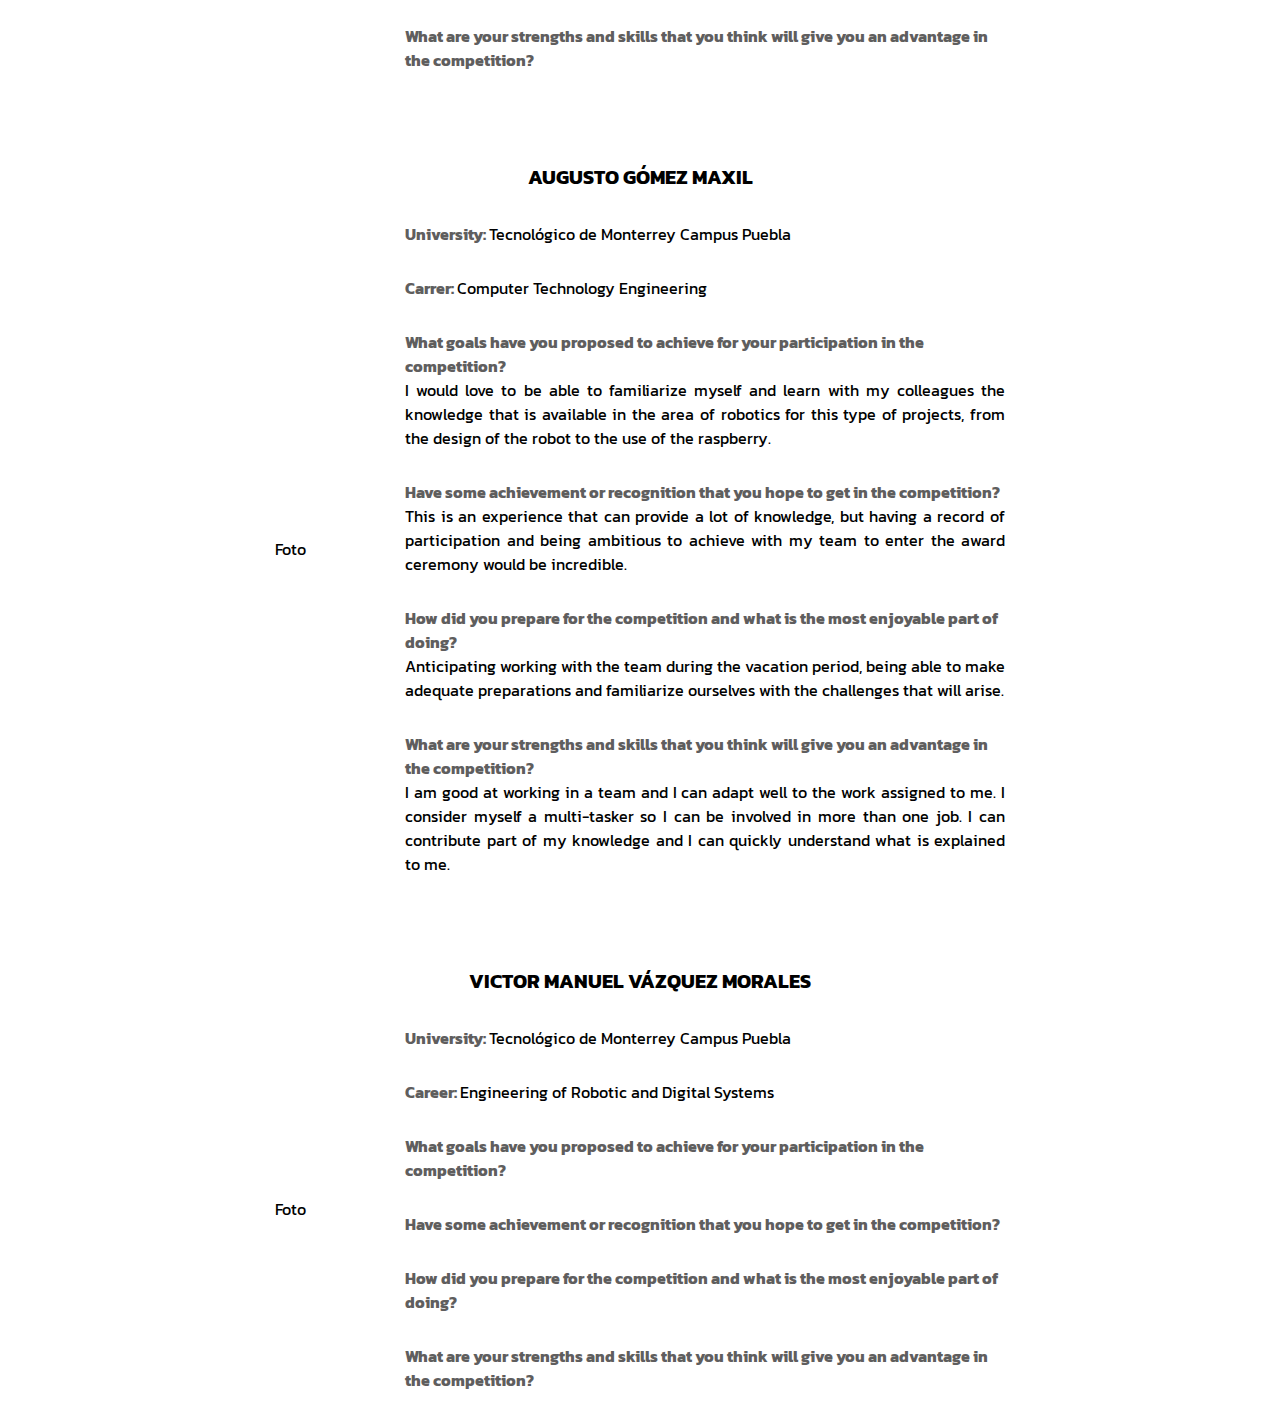
==== commit 034dbeb8: "Informacion Luis" ====
--- a/aboutus.html
+++ b/aboutus.html
@@ -164,19 +164,21 @@
         </tr>
         <tr>
             <td class="informacion"><b class="negritas" >What goals have you proposed to achieve for your participation in the competition?</b><br>
-                <p class= "texto-justificado"><p/></td>
-        </tr>
-        <tr>
-            <td class="informacion"><b class="negritas">Have some achievement or recognition that you hope to get in the competition?</b><br>
-                <p class= "texto-justificado">.<p/></td>
-        </tr>
-        <tr>
-            <td class="informacion"><b class="negritas">How did you prepare for the competition and what is the most enjoyable part of doing?</b><br>
-                <p class= "texto-justificado"><p/></td>
-        </tr>
-        <tr>
-            <td class="informacion"><b class="negritas">What are your strengths and skills that you think will give you an advantage in the competition?</b><br>
-                <p class= "texto-justificado"><p/></td>
+                <p class= "texto-justificado">Participating in this competition, my personal goals revolve around gaining fresh experiences, acquiring new technical knowledge relevant to my career, and expanding my professional network by connecting with individuals who share similar interests. 
+                    I'm enthusiastic about tackling the competition challenges, as they present an opportunity for honing my problem-solving skills and gaining a deeper understanding of various technical dimensions.
+                    <p/></td>
+        </tr>
+        <tr>
+            <td class="informacion"><b class="negritas">Have some achievement or recognition that you hope to get in the competition?</b><br>
+                <p class= "texto-justificado">I don't have a specific achievement or recognition in mind, but in my opinion, the primary goal in competing is to strive for excellence as a team. We aim to approach each challenge with a winning mentality, regardless of the final outcome. The competition itself is an opportunity to showcase our commitment, skills, and teamwork, and our main objective is to stand out and strive for the best performance possible. <p/></td>
+        </tr>
+        <tr>
+            <td class="informacion"><b class="negritas">How did you prepare for the competition and what is the most enjoyable part of doing?</b><br>
+                <p class= "texto-justificado">I prepared for the competition by studying various elements, including some that were relatively unfamiliar or entirely new to me. This learning process proved to be exceptionally enriching, as it not only expanded my knowledge base but also provided an opportunity to delve into topics I had not explored before. One of the most enjoyable aspects of the preparation was the collaborative experience with my teammates. Working together allowed us to pool our diverse skills and perspectives, fostering a supportive environment for mutual growth. During the preparation, I developed a particular interest in delving into aspects of programming and uncovering ways to enhance certain processes for increased efficiency.<p/></td>
+        </tr>
+        <tr>
+            <td class="informacion"><b class="negritas">What are your strengths and skills that you think will give you an advantage in the competition?</b><br>
+                <p class= "texto-justificado">I think I have a couple of things going for me in this competition. First off, I'm a quick learner and I also really enjoy solving problems. Being organized is another thing I'm good at; I like to plan things out. And when things get tricky, I can usually come up with some creative solutions to shake things up a bit.<p/></td>
         </tr>
     </table>
 
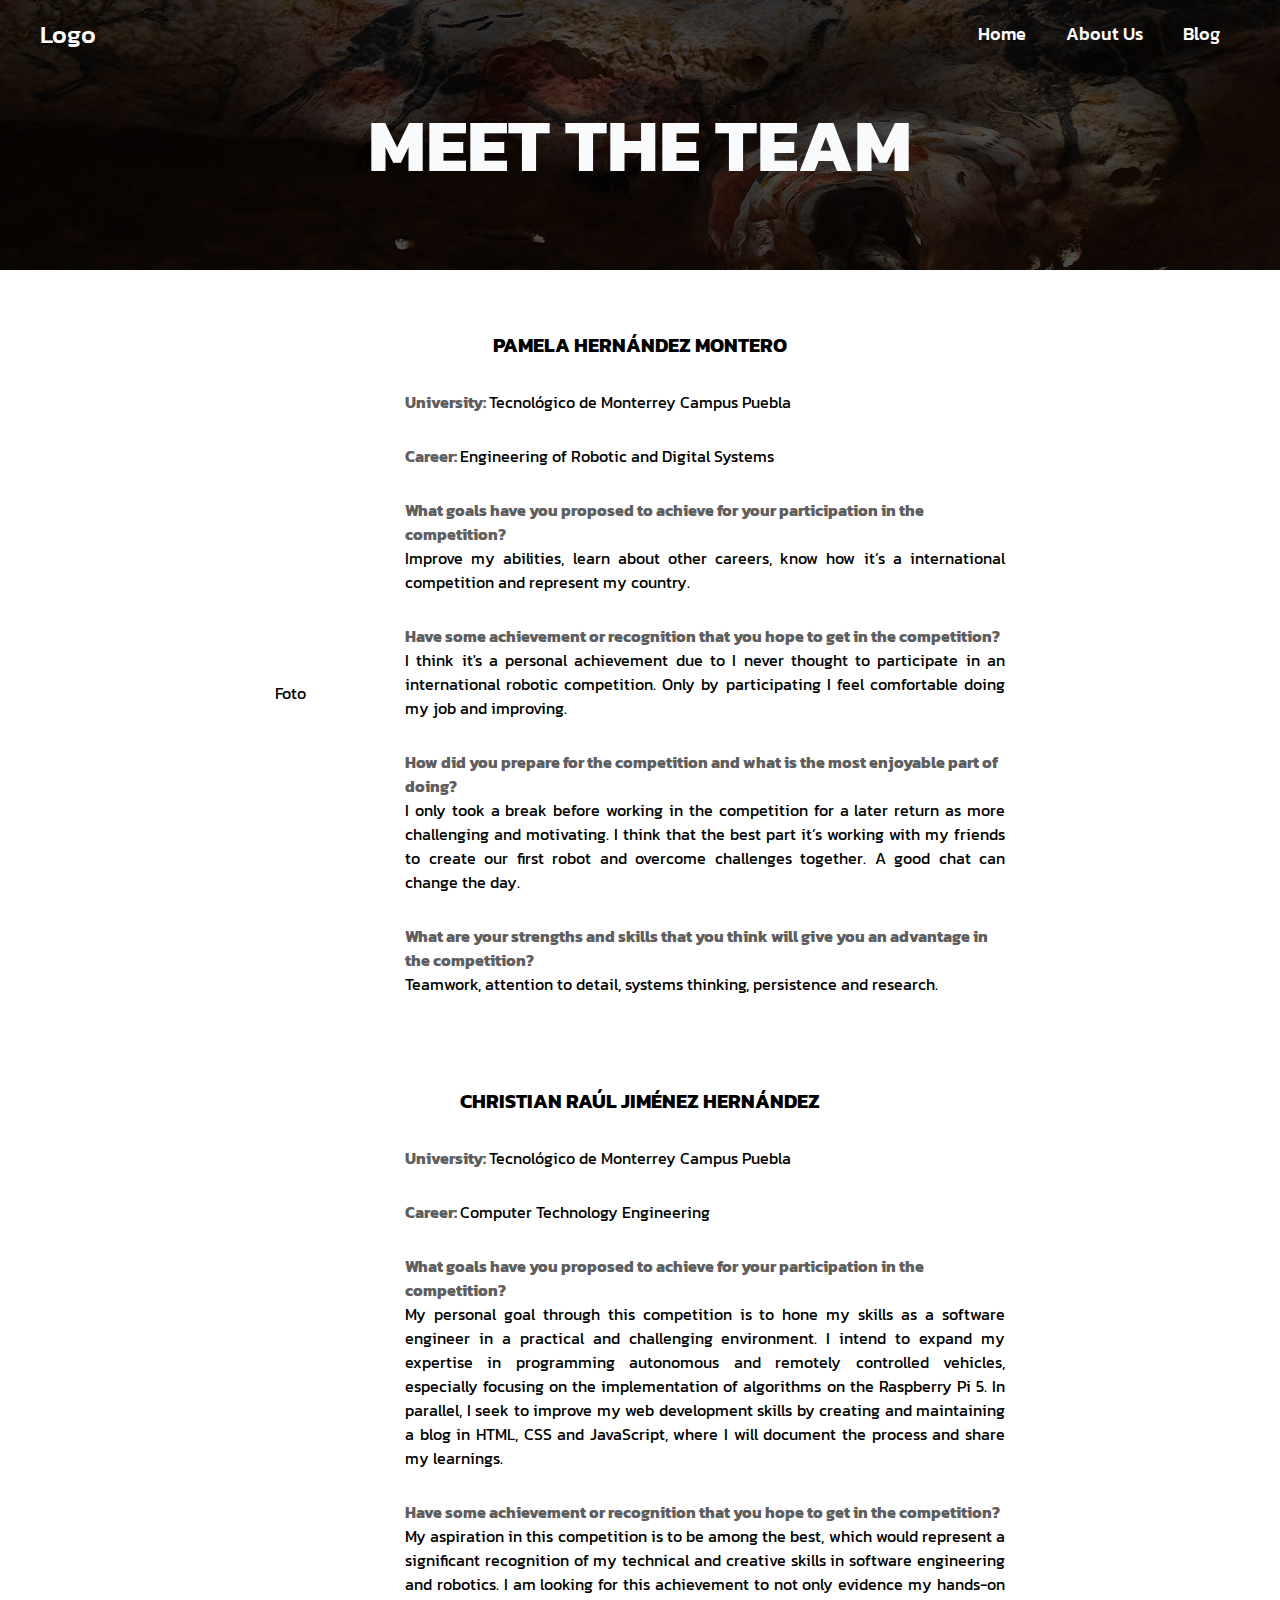
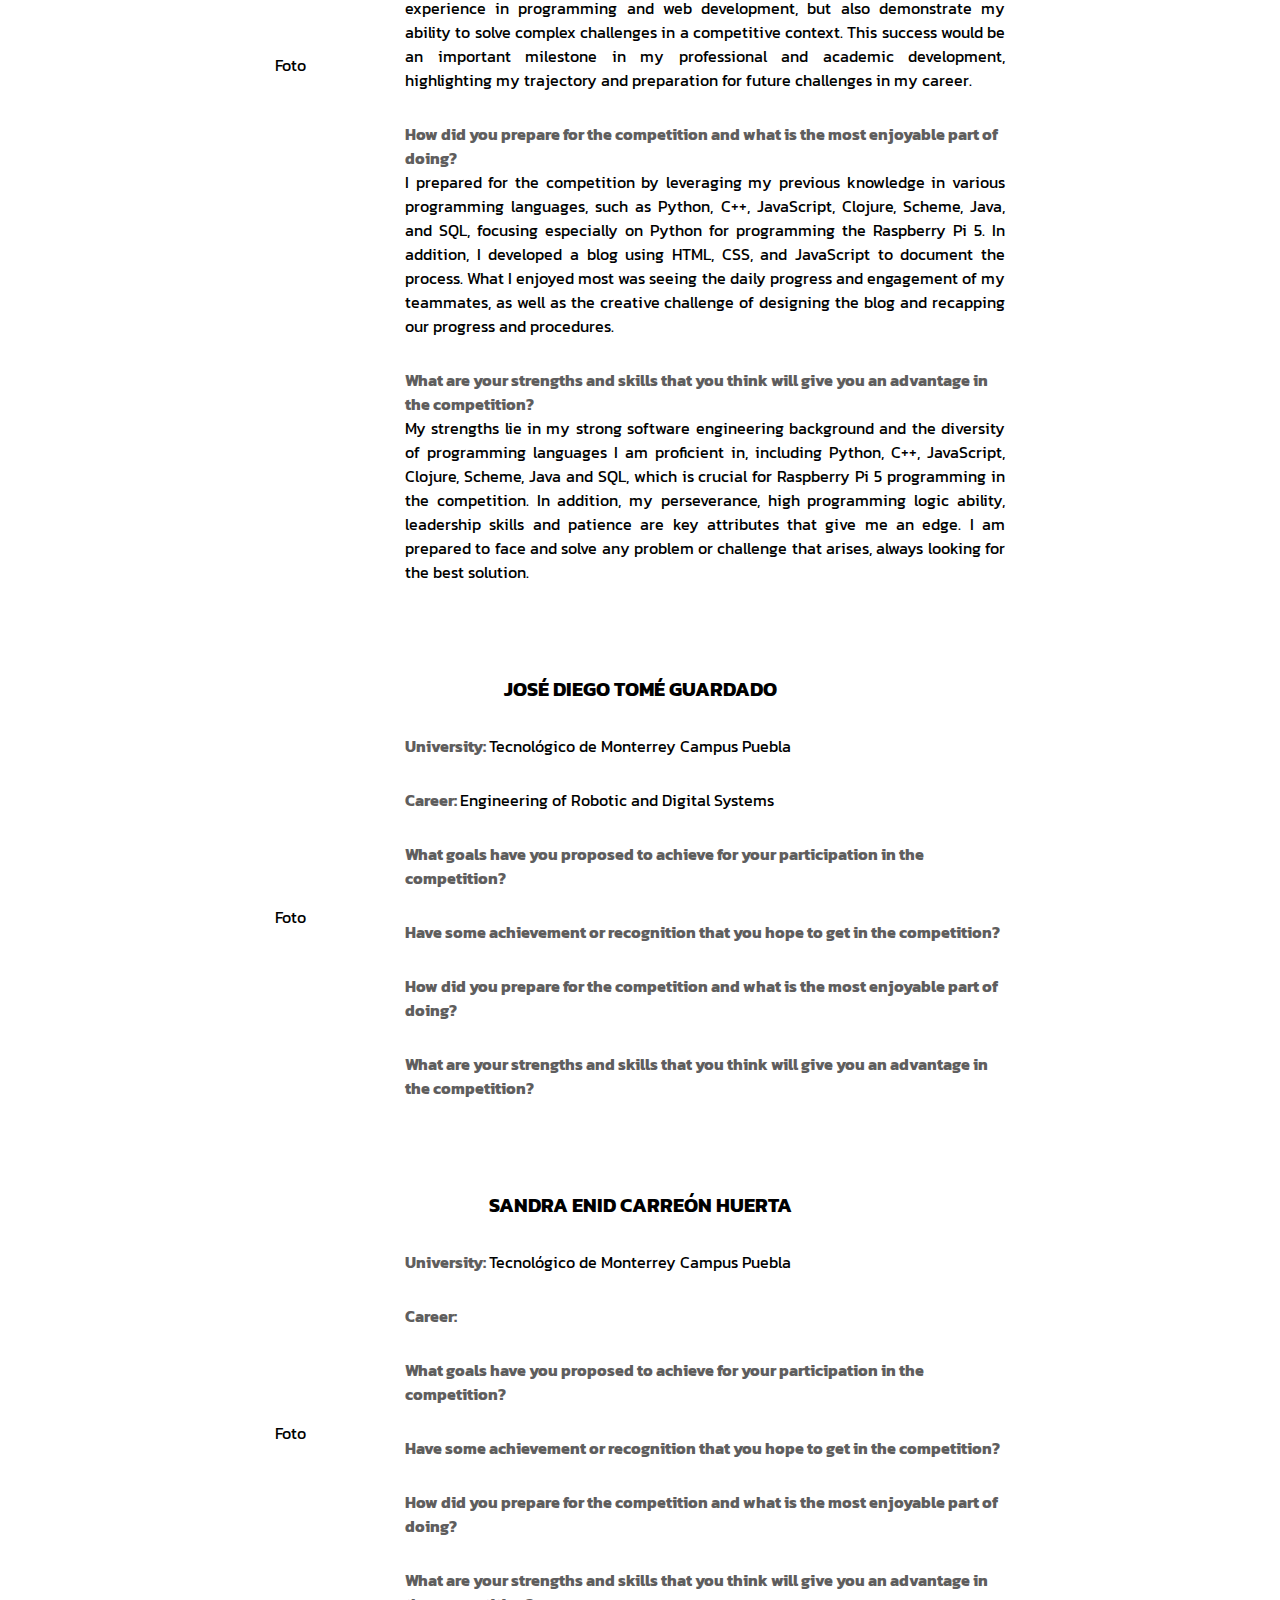
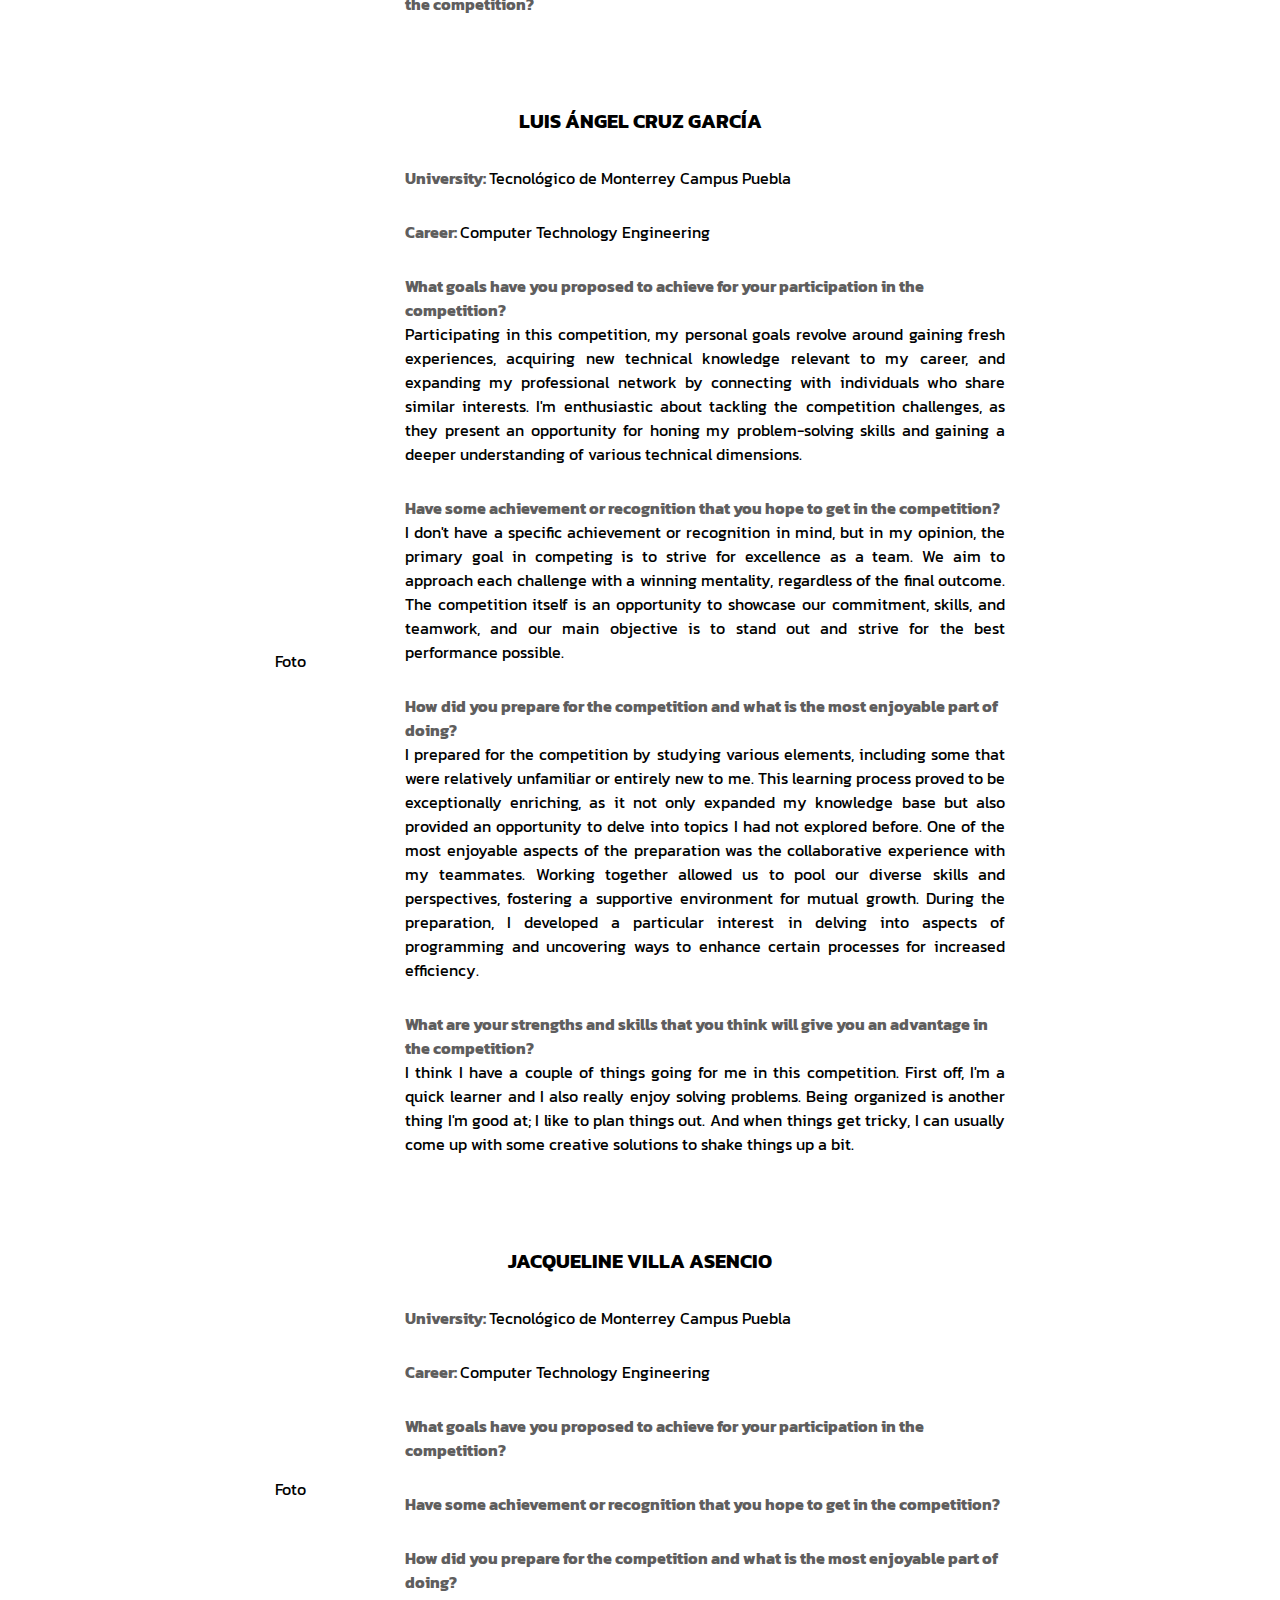
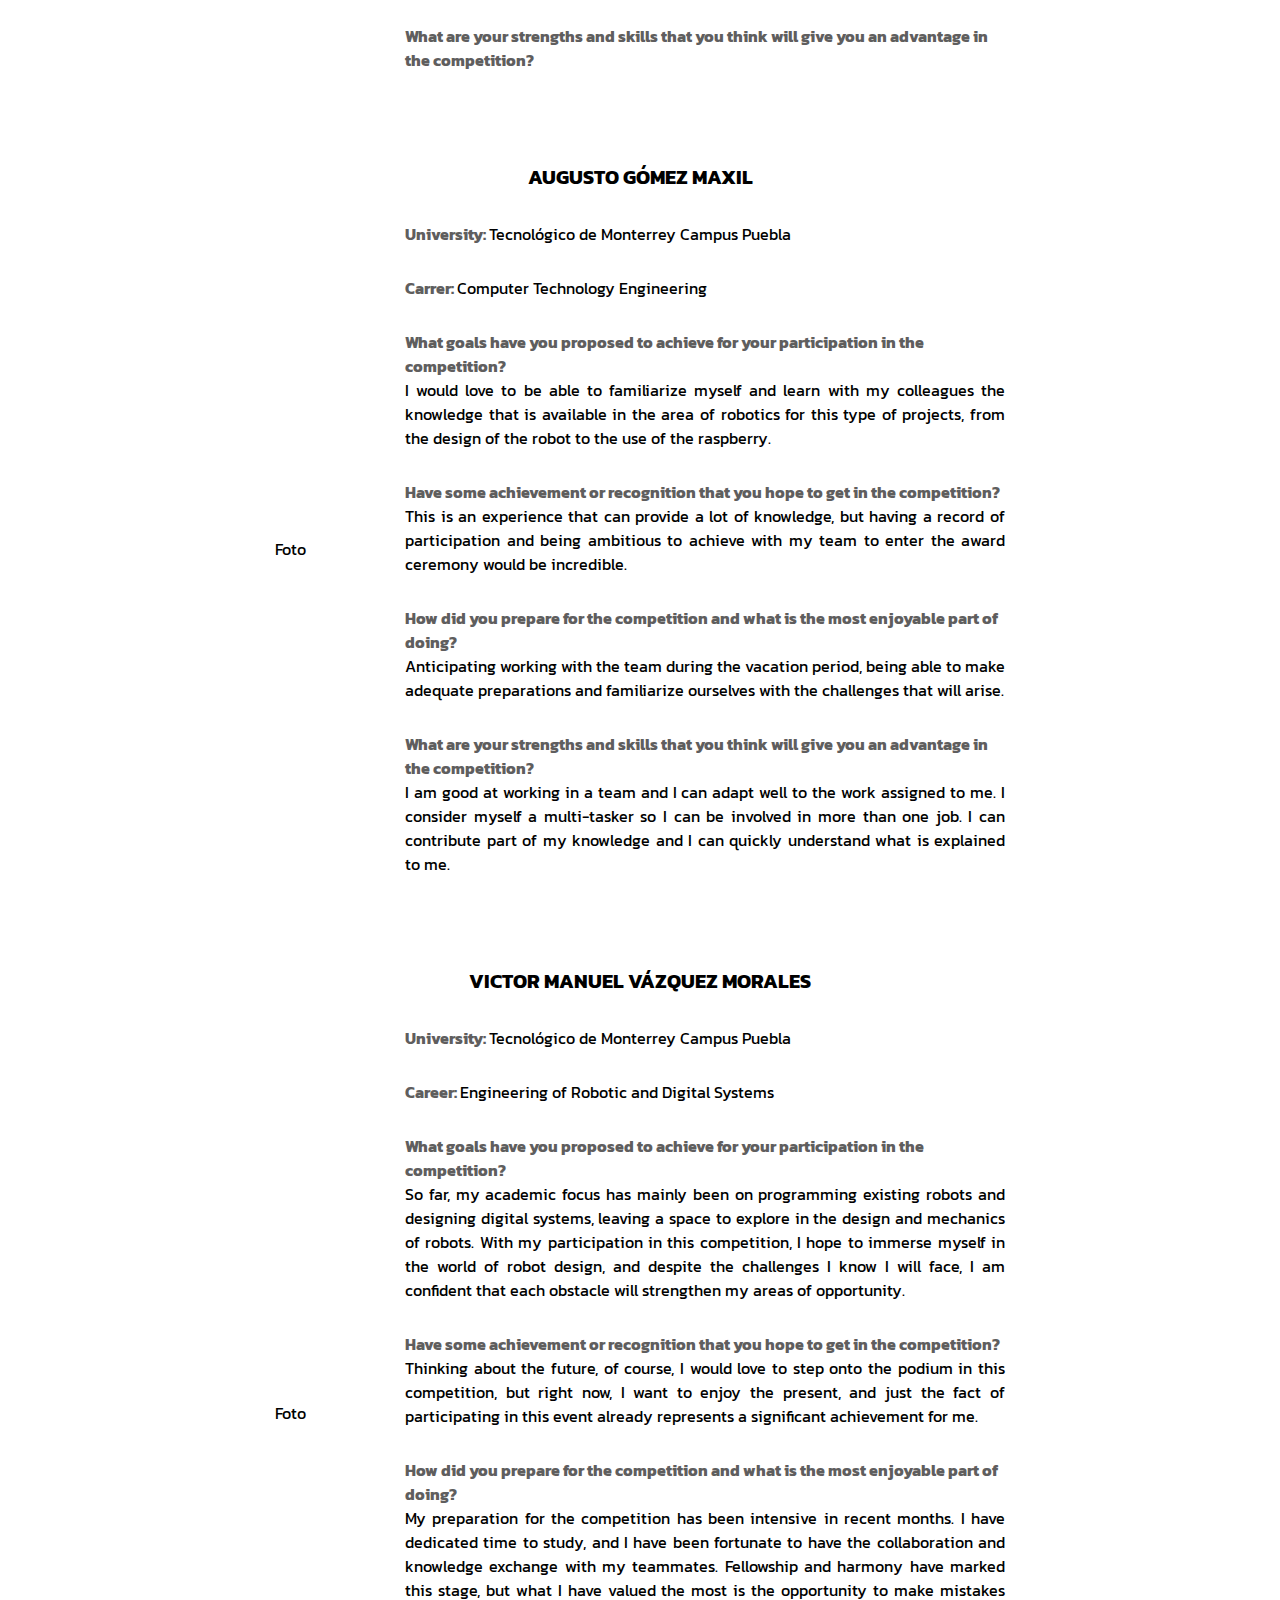
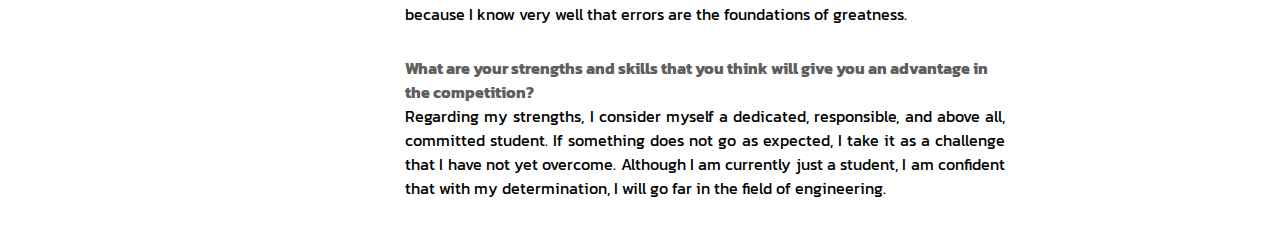
==== commit 1ae60340: "Informacion Vic" ====
--- a/aboutus.html
+++ b/aboutus.html
@@ -261,19 +261,19 @@
         </tr>
         <tr>
             <td class="informacion"><b class="negritas" >What goals have you proposed to achieve for your participation in the competition?</b><br>
-                <p class= "texto-justificado"><p/></td>
-        </tr>
-        <tr>
-            <td class="informacion"><b class="negritas">Have some achievement or recognition that you hope to get in the competition?</b><br>
-                <p class= "texto-justificado"><p/></td>
-        </tr>
-        <tr>
-            <td class="informacion"><b class="negritas">How did you prepare for the competition and what is the most enjoyable part of doing?</b><br>
-                <p class= "texto-justificado"><p/></td>
-        </tr>
-        <tr>
-            <td class="informacion"><b class="negritas">What are your strengths and skills that you think will give you an advantage in the competition?</b><br>
-                <p class= "texto-justificado"><p/></td>
+                <p class= "texto-justificado">So far, my academic focus has mainly been on programming existing robots and designing digital systems, leaving a space to explore in the design and mechanics of robots. With my participation in this competition, I hope to immerse myself in the world of robot design, and despite the challenges I know I will face, I am confident that each obstacle will strengthen my areas of opportunity.<p/></td>
+        </tr>
+        <tr>
+            <td class="informacion"><b class="negritas">Have some achievement or recognition that you hope to get in the competition?</b><br>
+                <p class= "texto-justificado">Thinking about the future, of course, I would love to step onto the podium in this competition, but right now, I want to enjoy the present, and just the fact of participating in this event already represents a significant achievement for me.<p/></td>
+        </tr>
+        <tr>
+            <td class="informacion"><b class="negritas">How did you prepare for the competition and what is the most enjoyable part of doing?</b><br>
+                <p class= "texto-justificado">My preparation for the competition has been intensive in recent months. I have dedicated time to study, and I have been fortunate to have the collaboration and knowledge exchange with my teammates. Fellowship and harmony have marked this stage, but what I have valued the most is the opportunity to make mistakes because I know very well that errors are the foundations of greatness.<p/></td>
+        </tr>
+        <tr>
+            <td class="informacion"><b class="negritas">What are your strengths and skills that you think will give you an advantage in the competition?</b><br>
+                <p class= "texto-justificado">Regarding my strengths, I consider myself a dedicated, responsible, and above all, committed student. If something does not go as expected, I take it as a challenge that I have not yet overcome. Although I am currently just a student, I am confident that with my determination, I will go far in the field of engineering.<p/></td>
         </tr>
     </table>
 
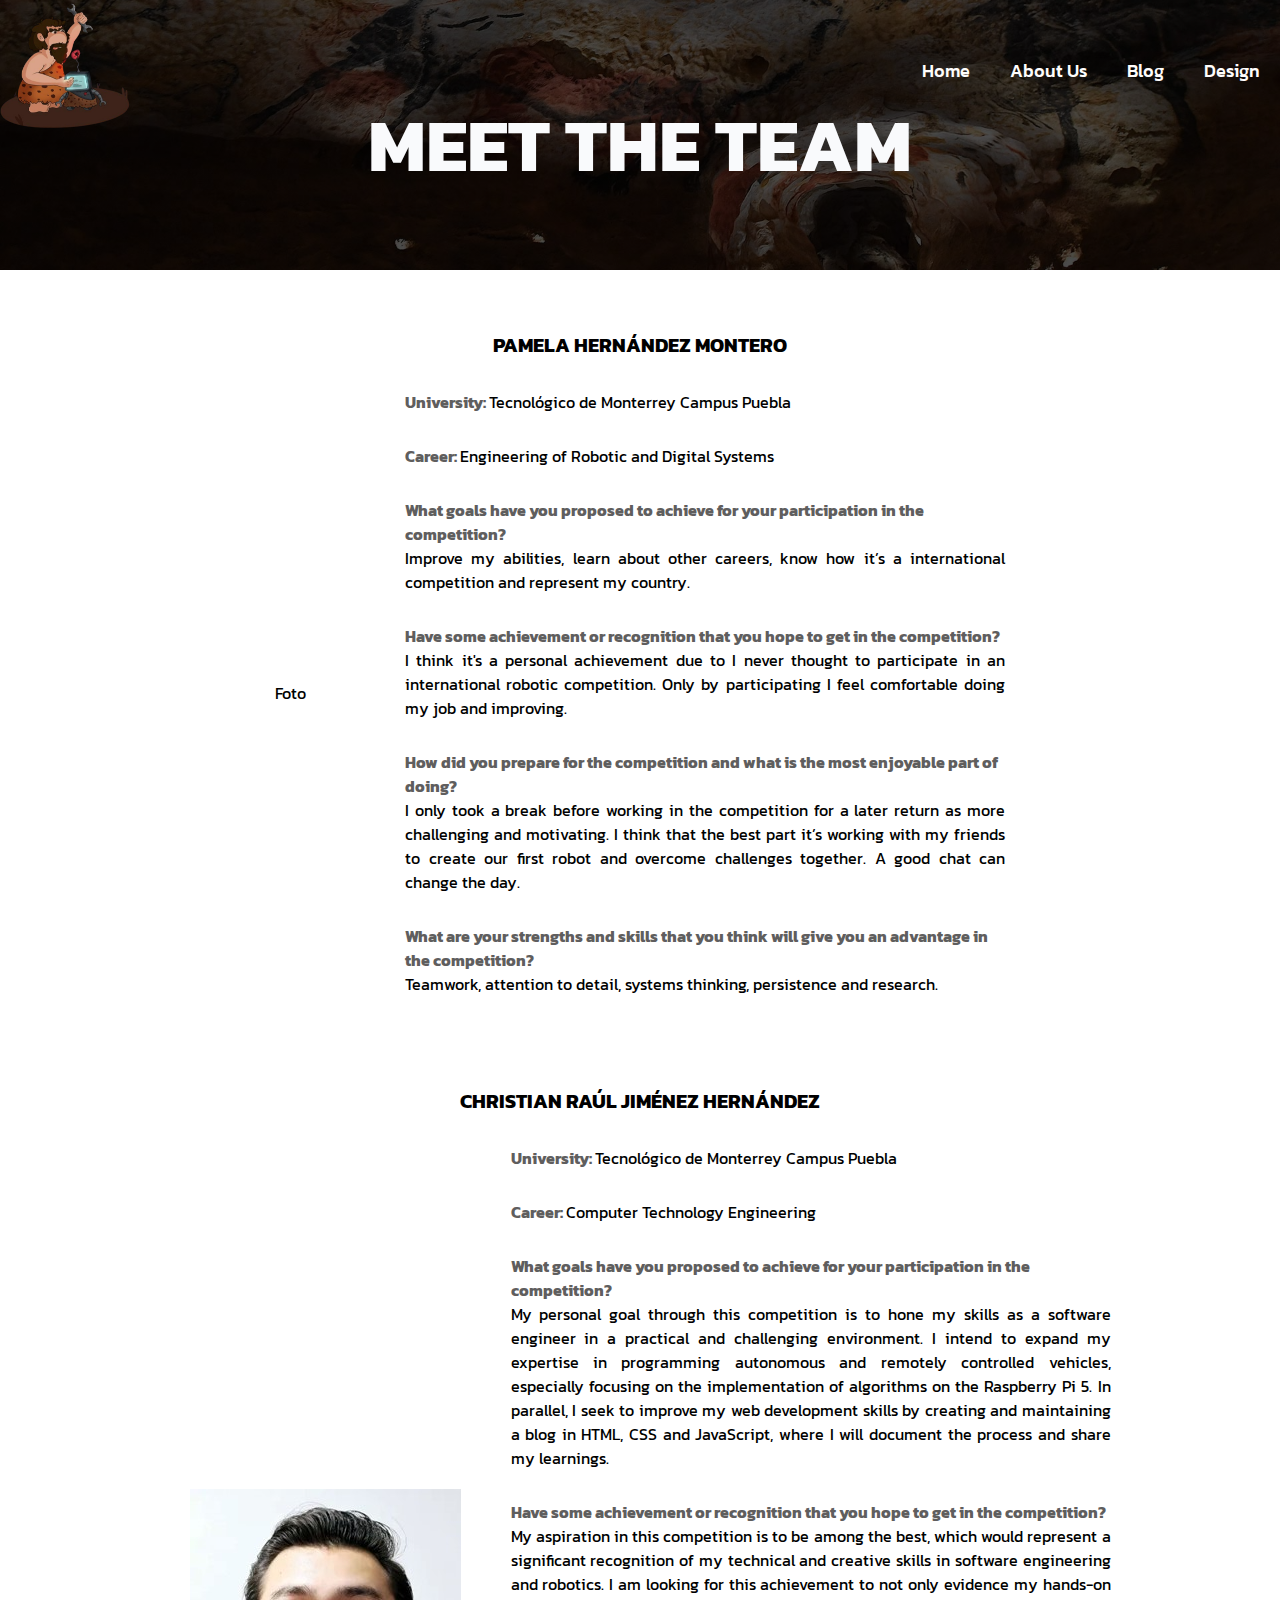
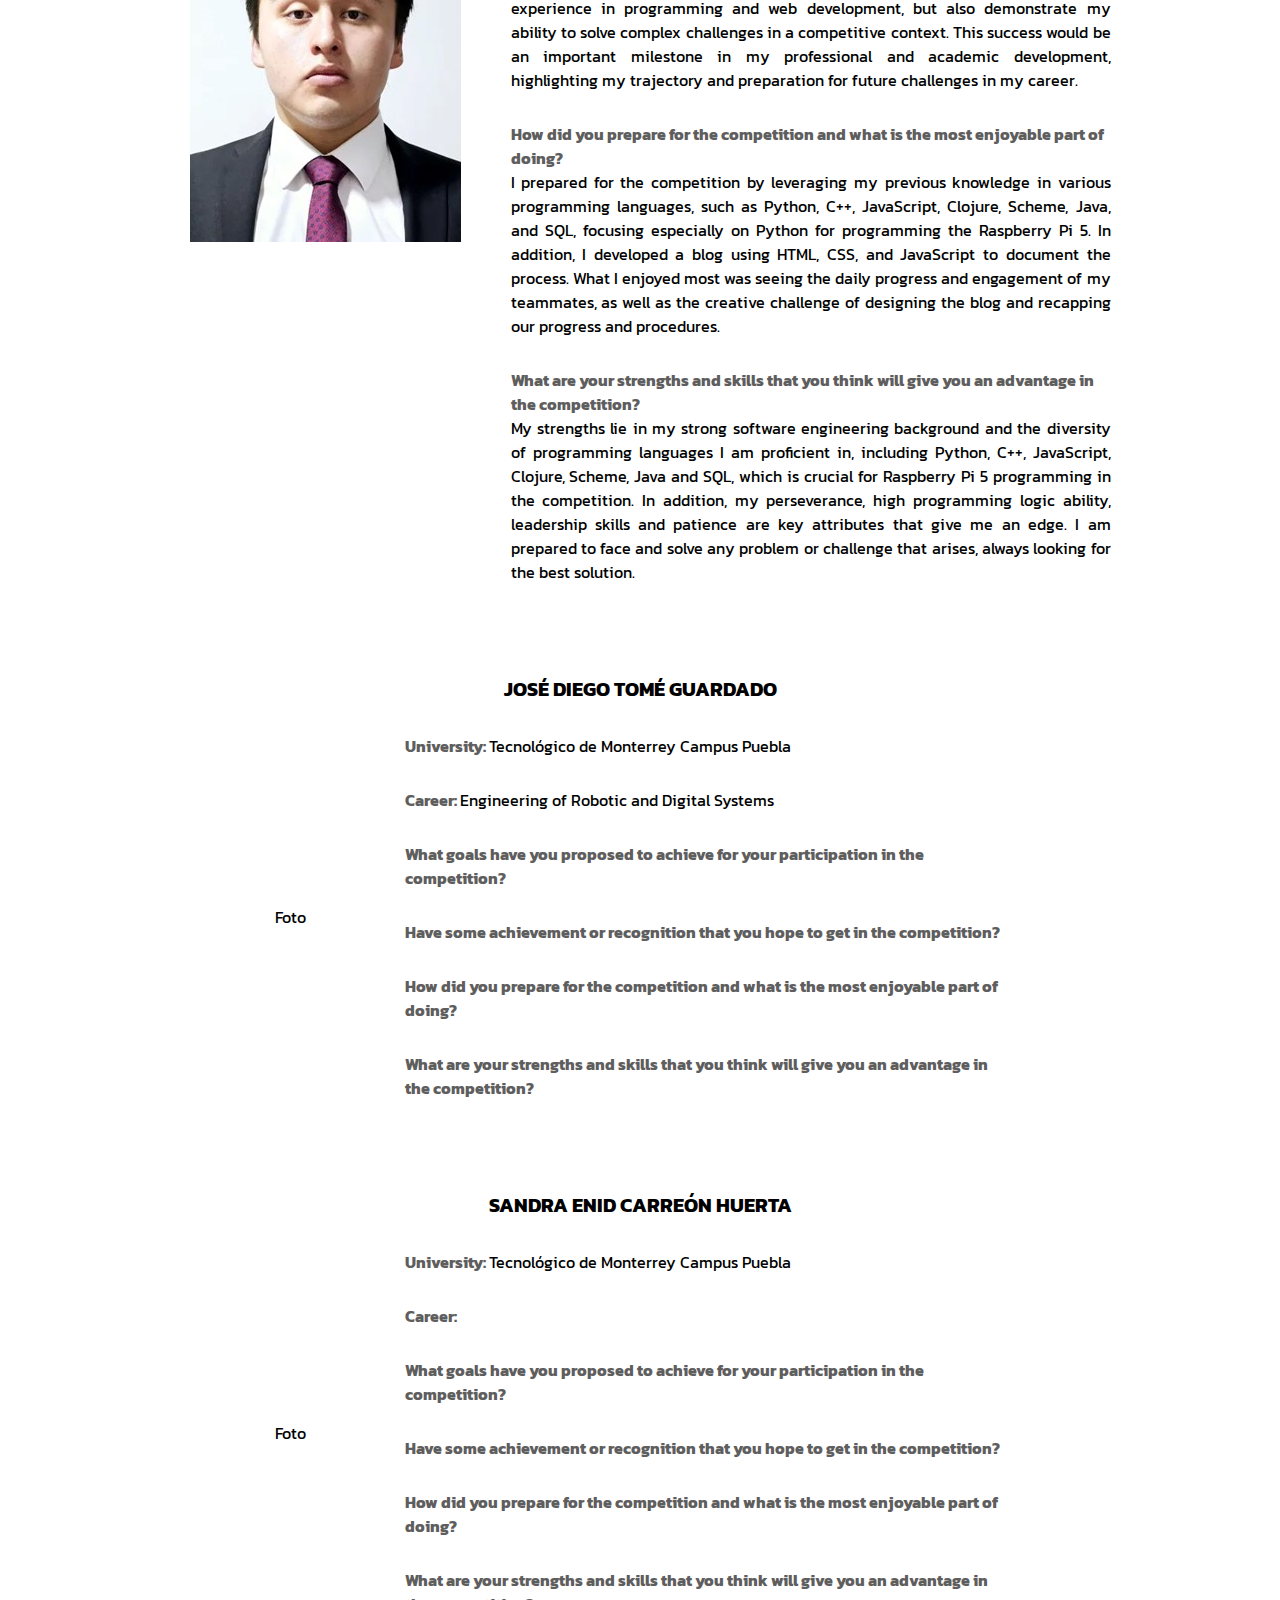
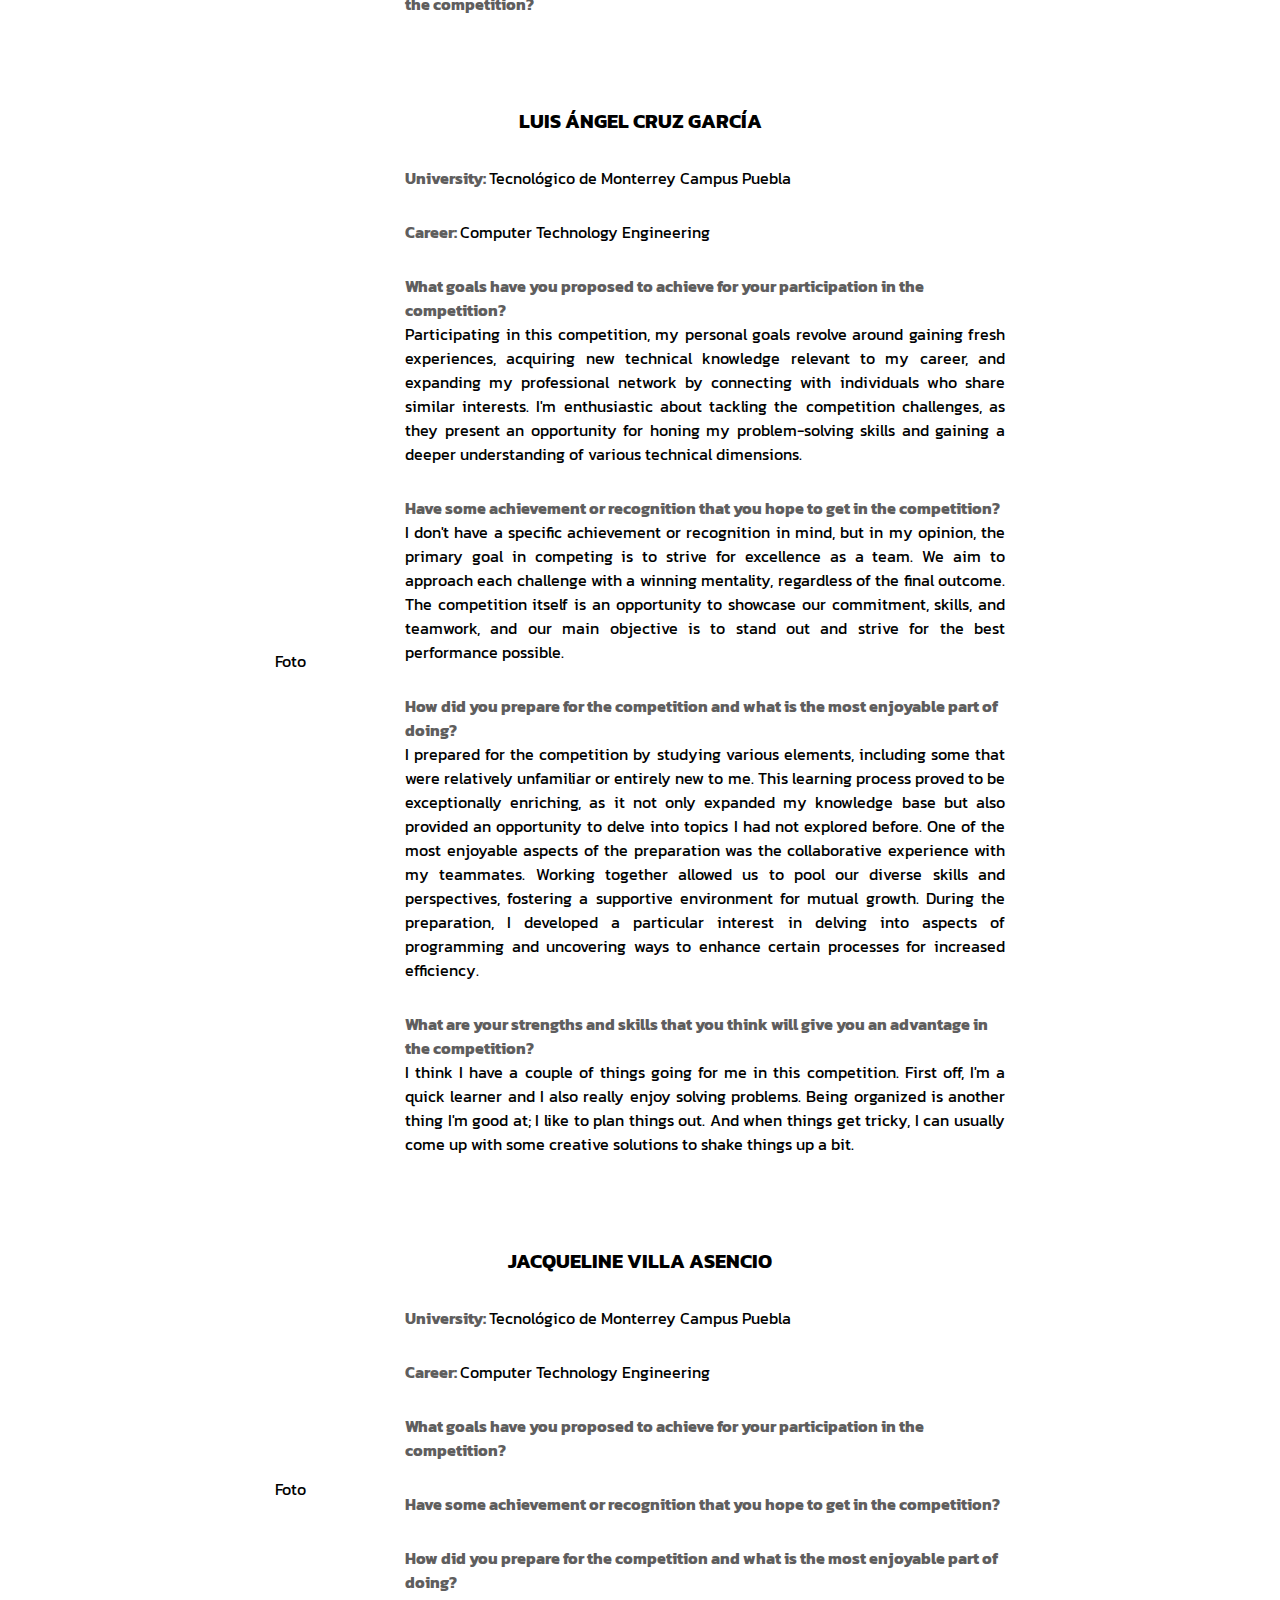
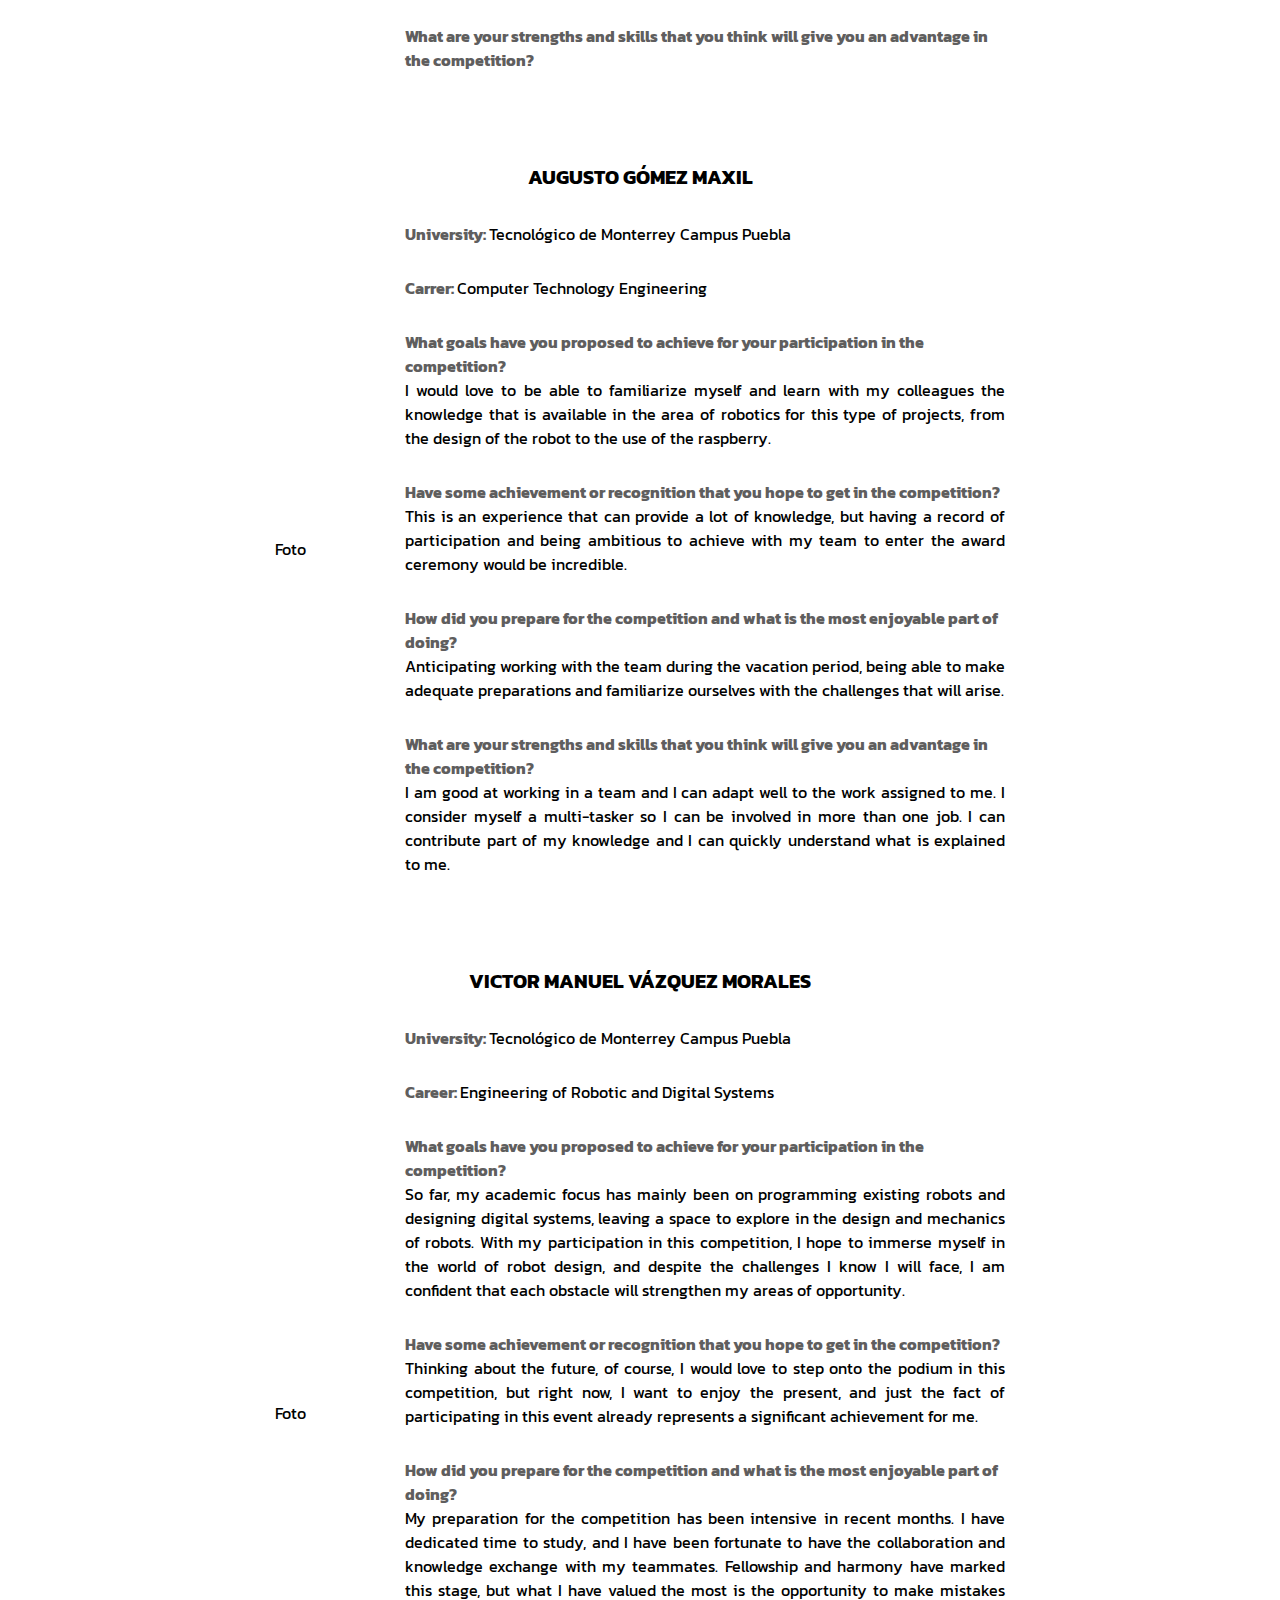
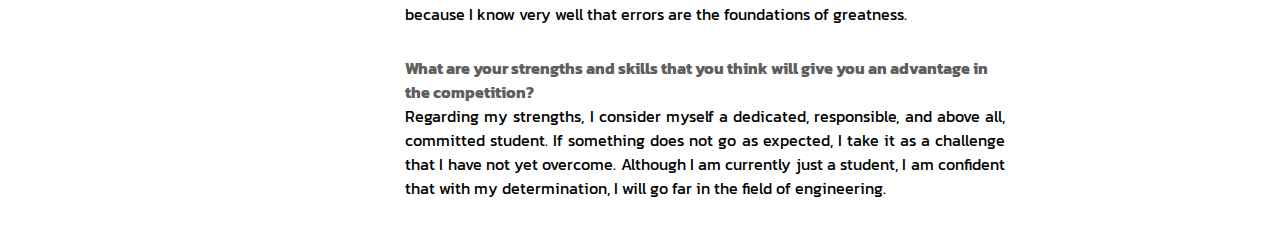
==== commit e4a71dda: "Cambios generales" ====
--- a/aboutus.html
+++ b/aboutus.html
@@ -10,7 +10,9 @@
 <body>
     <header class = "header">
         <div class ="menu container">
-            <a href="#" class="logo">Logo</a>
+            <a href="#" class="logo">
+                <img src="images/LOGO-PIWARS.png" width="130" height="130">
+            </a>
             <input type="checkbox" id="menu"/>
             <label for="menu">
                 
@@ -21,6 +23,7 @@
                     <li><a href="index.html">Home</a></li>
                     <li><a href="aboutus.html">About Us</a></li>
                     <li><a href="blog.html">Blog</a></li>
+                    <li><a href="design.html">Design</a></li>
                 </ul>
             </nav>
         </div>
@@ -63,10 +66,10 @@
     <!-- Dos -->
     <table class="table container" cellspacing="30">
         <tr>
-            <th colspan="3">Christian Raúl Jiménez Hernández</th>
-        </tr>
-        <tr>
-            <td rowspan="6" class="foto">Foto</td>
+            <th colspan="15">Christian Raúl Jiménez Hernández</th>
+        </tr>
+        <tr>
+            <td rowspan="6" class="foto-container"><img src="images/blog_chris.png"></td>
             <td class="informacion"><b class="negritas">University: </b>Tecnológico de Monterrey Campus Puebla</td>
         </tr>
         <tr>
--- a/estilos2.css
+++ b/estilos2.css
@@ -13,7 +13,7 @@
 }
 
 .container{
-    max-width: 1200px;
+    max-width: 1400px;
     margin: 0 auto;
 }
 
@@ -105,3 +105,21 @@
 .texto-justificado {
     text-align: justify;
 }
+
+
+.foto-blog {
+    mask-image: linear-gradient(
+        black 80%,
+        transparent
+    );
+}
+
+.foto-container {
+    padding: 20px; /* Esto agrega espacio alrededor de la imagen dentro de la celda */
+}
+
+/* Estilos para la imagen, si deseas agregar margen directamente a la imagen */
+.foto-container img {
+    display: block; /* Esto asegura que el margen se aplique correctamente */
+    margin: auto; /* Esto centra la imagen en la celda y agrega margen automáticamente a ambos lados */
+}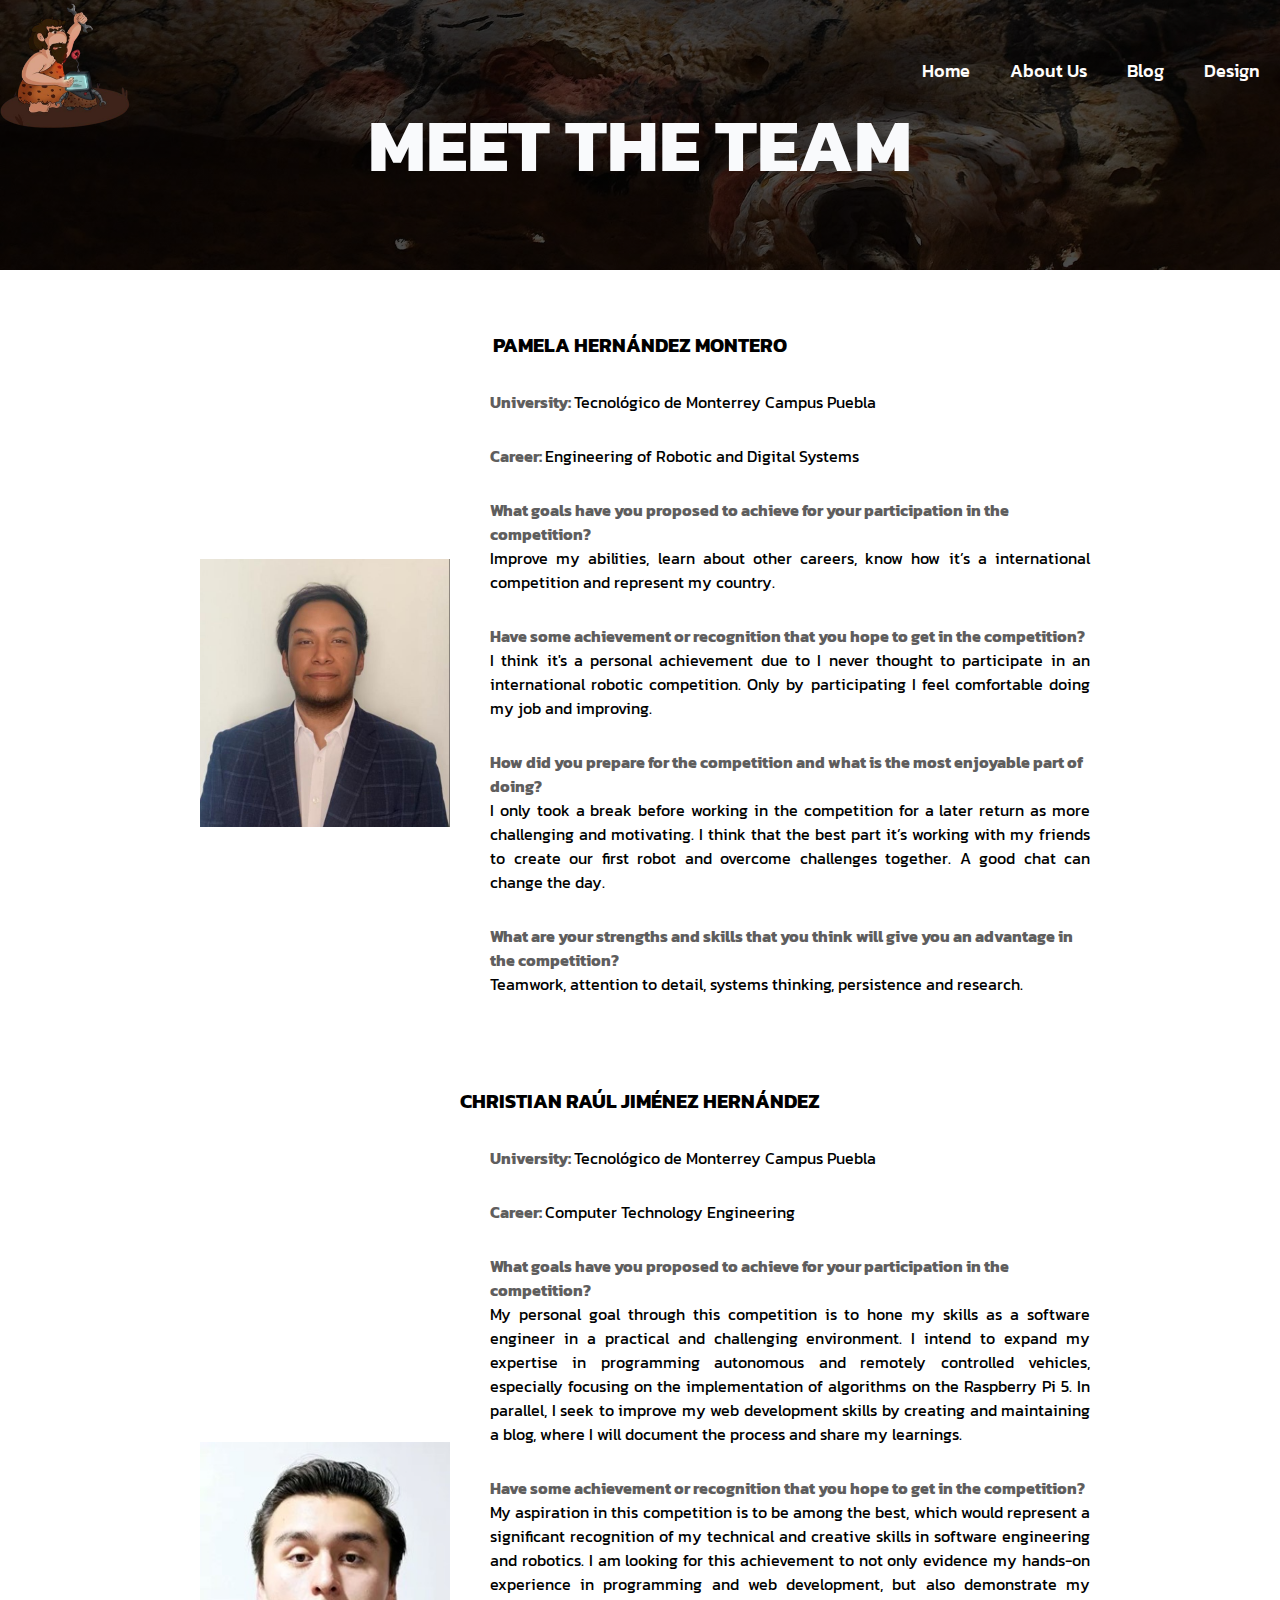
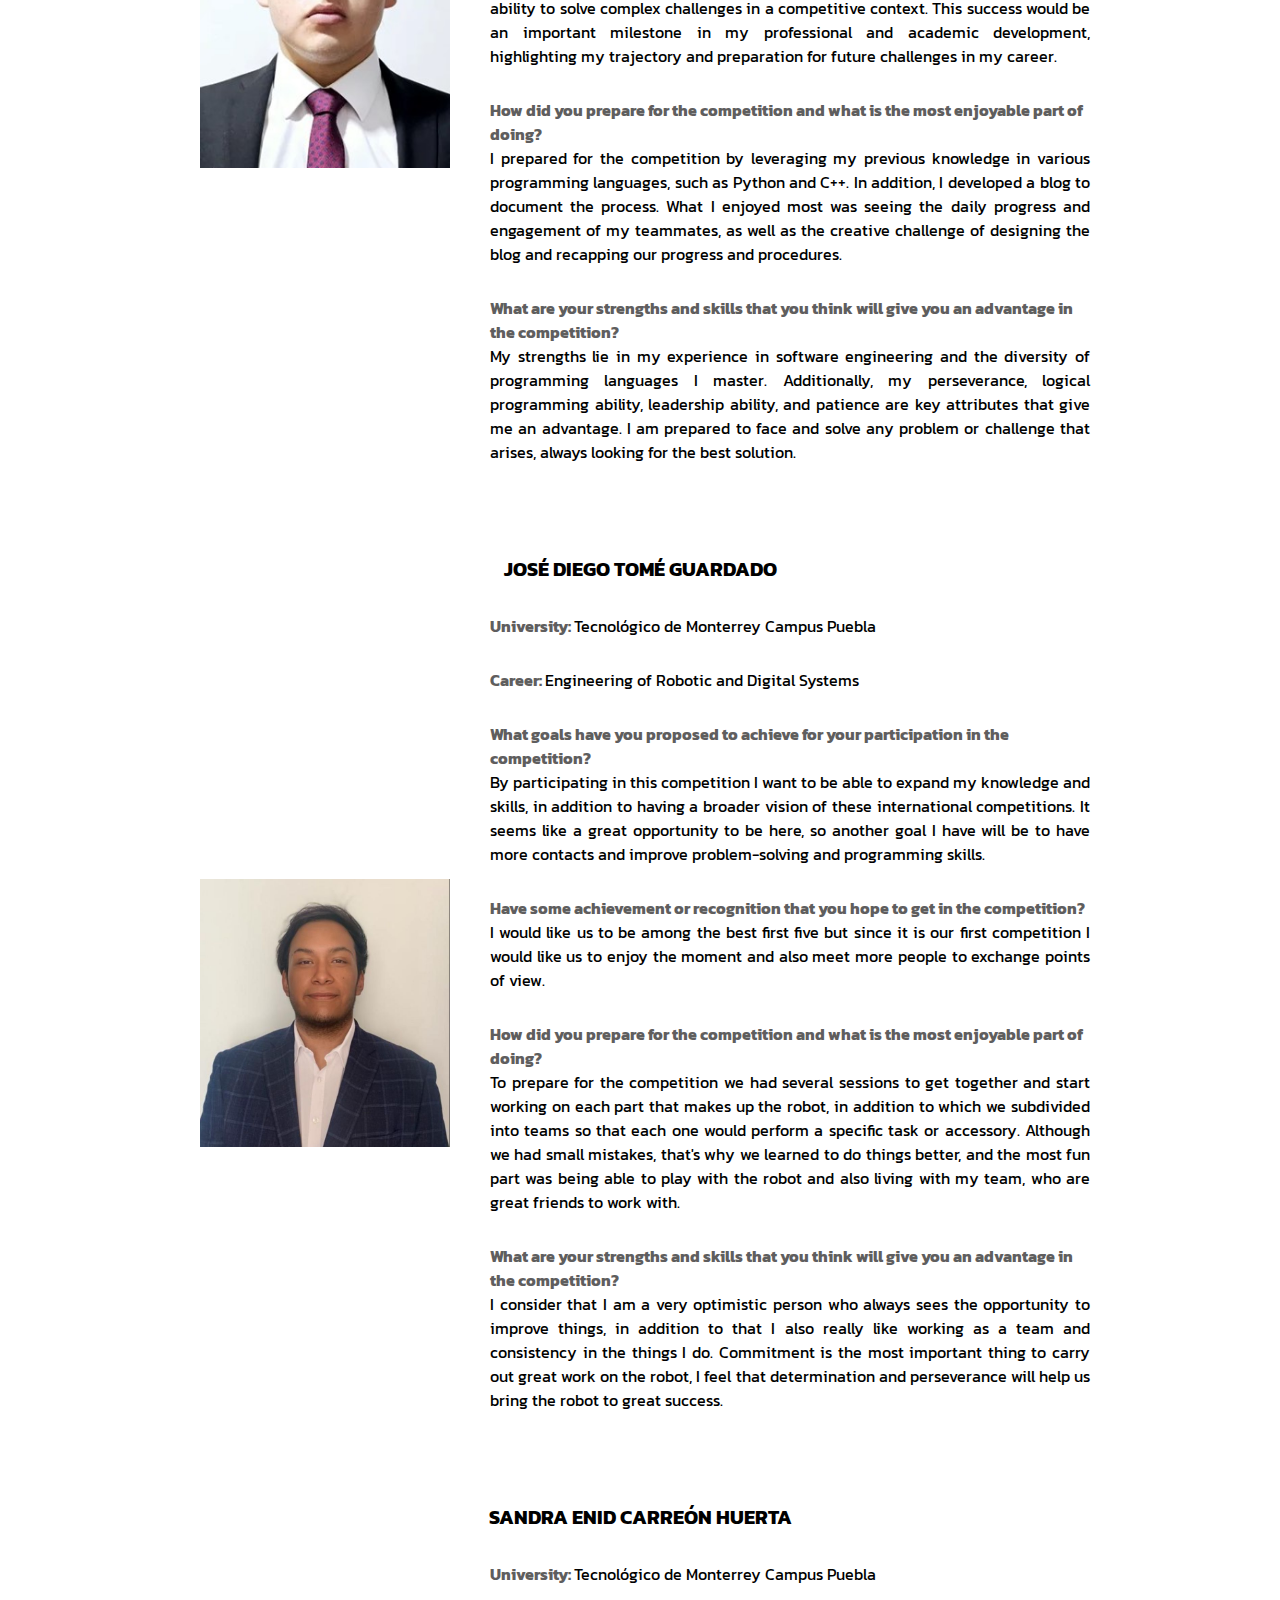
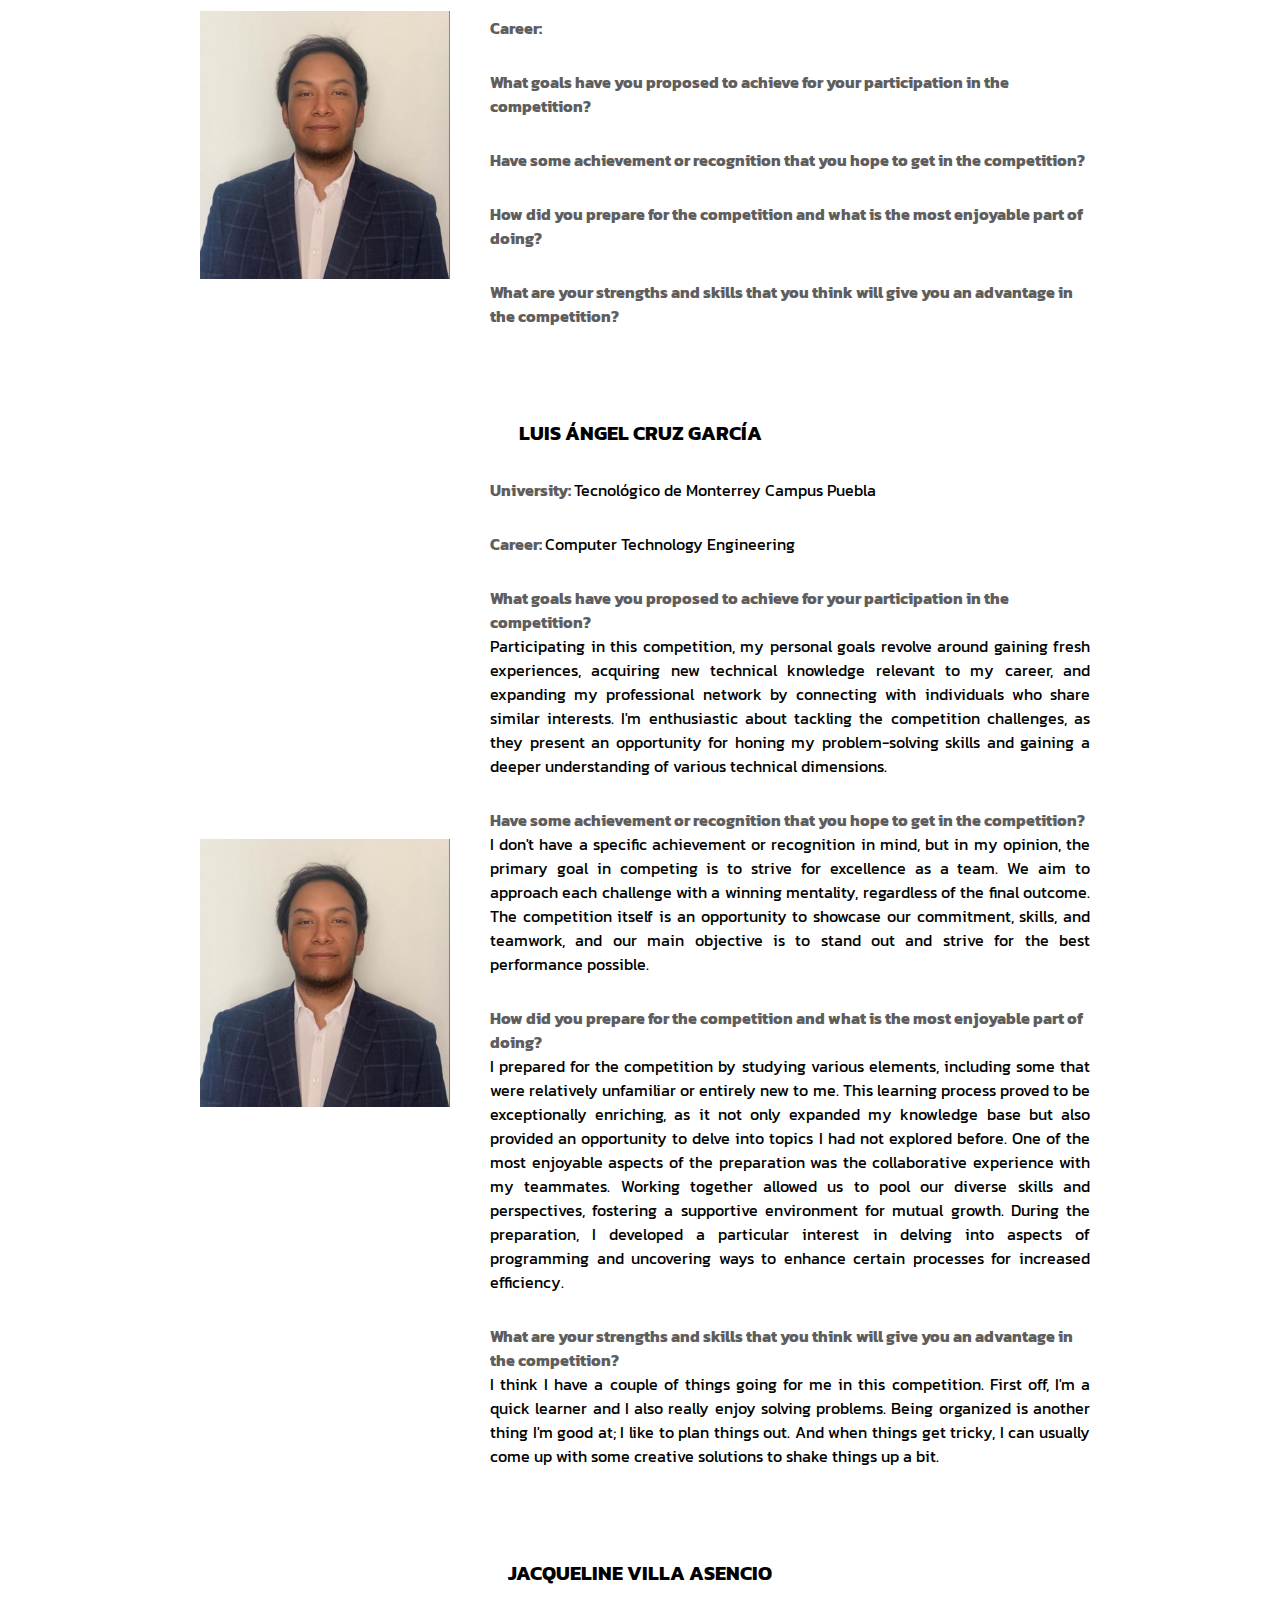
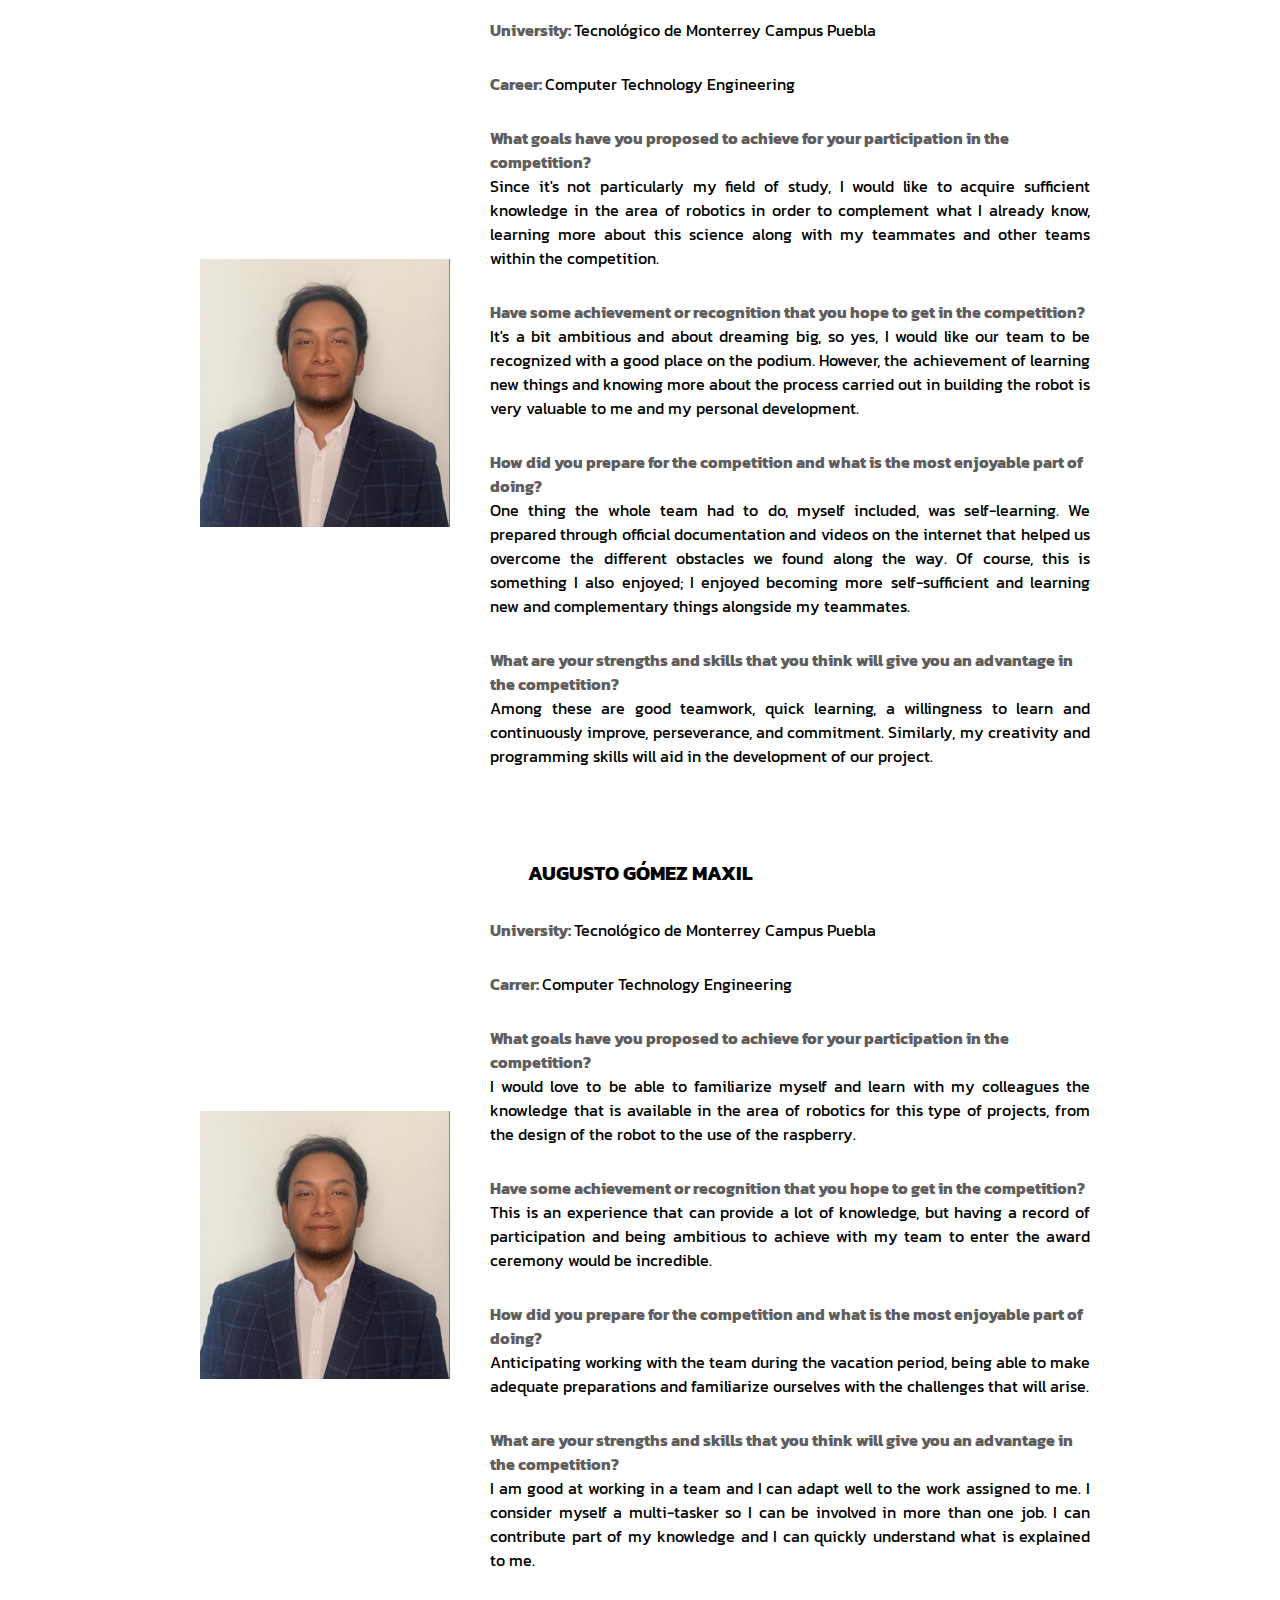
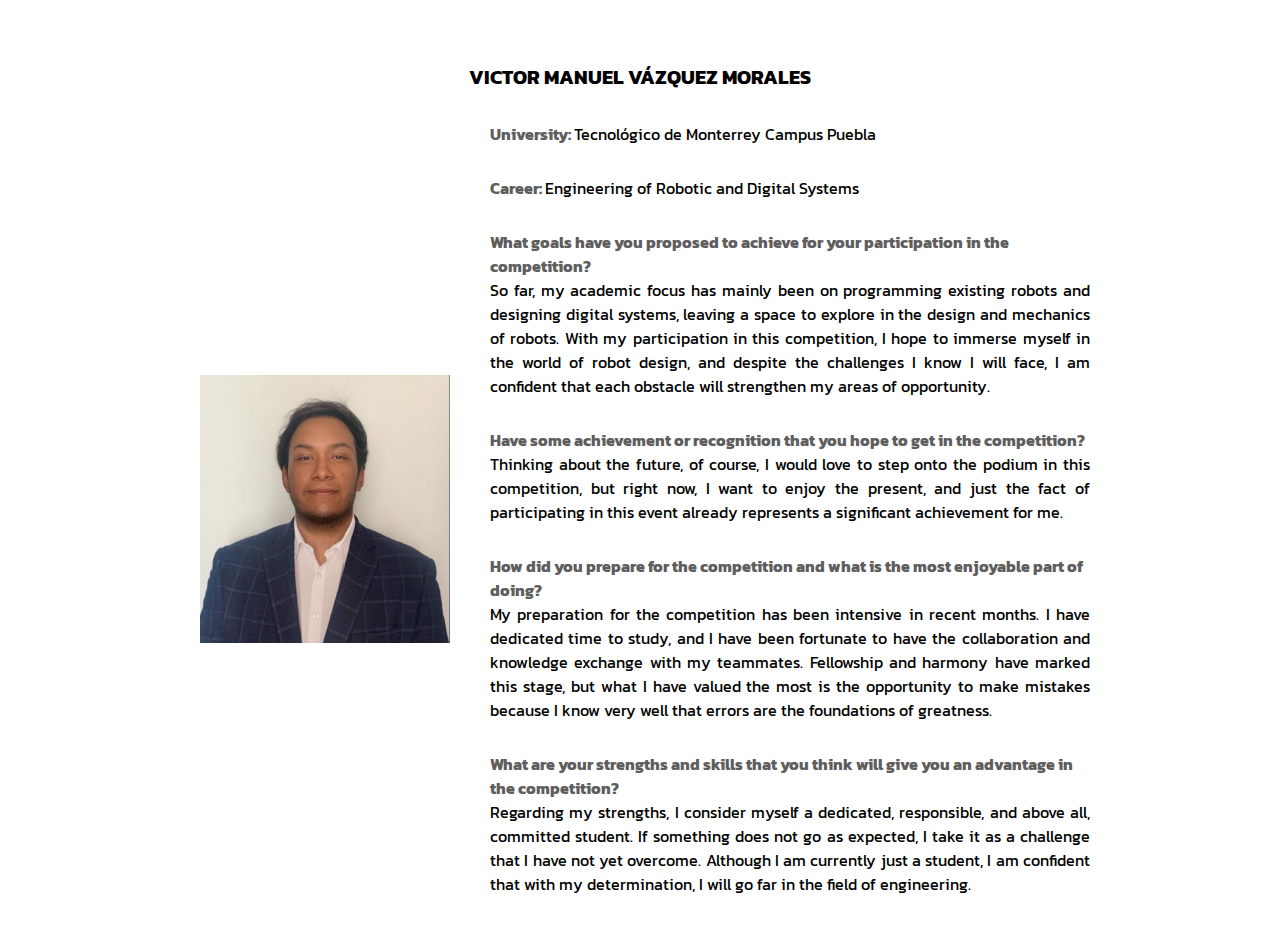
==== commit 021a0f7b: "Muchas cosas" ====
--- a/aboutus.html
+++ b/aboutus.html
@@ -39,7 +39,7 @@
             <th colspan="3">Pamela Hernández Montero</th>
         </tr>
         <tr>
-            <td rowspan="6" class="foto">Foto</td>
+            <td rowspan="6" class="foto-container"><img src="images/diego_foto.png"></td>
             <td class="informacion"><b class="negritas">University: </b>Tecnológico de Monterrey Campus Puebla</td>
         </tr>
         <tr>
@@ -66,7 +66,7 @@
     <!-- Dos -->
     <table class="table container" cellspacing="30">
         <tr>
-            <th colspan="15">Christian Raúl Jiménez Hernández</th>
+            <th colspan="3">Christian Raúl Jiménez Hernández</th>
         </tr>
         <tr>
             <td rowspan="6" class="foto-container"><img src="images/blog_chris.png"></td>
@@ -77,7 +77,7 @@
         </tr>
         <tr>
             <td class="informacion"><b class="negritas" >What goals have you proposed to achieve for your participation in the competition?</b><br>
-                <p class= "texto-justificado">My personal goal through this competition is to hone my skills as a software engineer in a practical and challenging environment. I intend to expand my expertise in programming autonomous and remotely controlled vehicles, especially focusing on the implementation of algorithms on the Raspberry Pi 5. In parallel, I seek to improve my web development skills by creating and maintaining a blog in HTML, CSS and JavaScript, where I will document the process and share my learnings.<p/></td>
+                <p class= "texto-justificado">My personal goal through this competition is to hone my skills as a software engineer in a practical and challenging environment. I intend to expand my expertise in programming autonomous and remotely controlled vehicles, especially focusing on the implementation of algorithms on the Raspberry Pi 5. In parallel, I seek to improve my web development skills by creating and maintaining a blog, where I will document the process and share my learnings.<p/></td>
         </tr>
         <tr>
             <td class="informacion"><b class="negritas">Have some achievement or recognition that you hope to get in the competition?</b><br>
@@ -85,11 +85,11 @@
         </tr>
         <tr>
             <td class="informacion"><b class="negritas">How did you prepare for the competition and what is the most enjoyable part of doing?</b><br>
-                <p class= "texto-justificado">I prepared for the competition by leveraging my previous knowledge in various programming languages, such as Python, C++, JavaScript, Clojure, Scheme, Java, and SQL, focusing especially on Python for programming the Raspberry Pi 5. In addition, I developed a blog using HTML, CSS, and JavaScript to document the process. What I enjoyed most was seeing the daily progress and engagement of my teammates, as well as the creative challenge of designing the blog and recapping our progress and procedures.<p/></td>
-        </tr>
-        <tr>
-            <td class="informacion"><b class="negritas">What are your strengths and skills that you think will give you an advantage in the competition?</b><br>
-                <p class= "texto-justificado">My strengths lie in my strong software engineering background and the diversity of programming languages I am proficient in, including Python, C++, JavaScript, Clojure, Scheme, Java and SQL, which is crucial for Raspberry Pi 5 programming in the competition. In addition, my perseverance, high programming logic ability, leadership skills and patience are key attributes that give me an edge. I am prepared to face and solve any problem or challenge that arises, always looking for the best solution.<p/></td>
+                <p class= "texto-justificado">I prepared for the competition by leveraging my previous knowledge in various programming languages, such as Python and C++. In addition, I developed a blog to document the process. What I enjoyed most was seeing the daily progress and engagement of my teammates, as well as the creative challenge of designing the blog and recapping our progress and procedures.<p/></td>
+        </tr>
+        <tr>
+            <td class="informacion"><b class="negritas">What are your strengths and skills that you think will give you an advantage in the competition?</b><br>
+                <p class= "texto-justificado">My strengths lie in my experience in software engineering and the diversity of programming languages ​​I master. Additionally, my perseverance, logical programming ability, leadership ability, and patience are key attributes that give me an advantage. I am prepared to face and solve any problem or challenge that arises, always looking for the best solution.<p/></td>
         </tr>
     </table>
 
@@ -99,7 +99,7 @@
             <th colspan="3">José Diego Tomé Guardado</th>
         </tr>
         <tr>
-            <td rowspan="6" class="foto">Foto</td>
+            <td rowspan="6" class="foto-container"><img src="images/diego_foto.png"></td>
             <td class="informacion"><b class="negritas">University: </b>Tecnológico de Monterrey Campus Puebla</td>
         </tr>
         <tr>
@@ -107,19 +107,19 @@
         </tr>
         <tr>
             <td class="informacion"><b class="negritas" >What goals have you proposed to achieve for your participation in the competition?</b><br>
-                <p class= "texto-justificado"><p/></td>
-        </tr>
-        <tr>
-            <td class="informacion"><b class="negritas">Have some achievement or recognition that you hope to get in the competition?</b><br>
-                <p class= "texto-justificado"><p/></td>
-        </tr>
-        <tr>
-            <td class="informacion"><b class="negritas">How did you prepare for the competition and what is the most enjoyable part of doing?</b><br>
-                <p class= "texto-justificado"><p/></td>
-        </tr>
-        <tr>
-            <td class="informacion"><b class="negritas">What are your strengths and skills that you think will give you an advantage in the competition?</b><br>
-                <p class= "texto-justificado"><p/></td>
+                <p class= "texto-justificado">By participating in this competition I want to be able to expand my knowledge and skills, in addition to having a broader vision of these international competitions. It seems like a great opportunity to be here, so another goal I have will be to have more contacts and improve problem-solving and programming skills.<p/></td>
+        </tr>
+        <tr>
+            <td class="informacion"><b class="negritas">Have some achievement or recognition that you hope to get in the competition?</b><br>
+                <p class= "texto-justificado">I would like us to be among the best first five but since it is our first competition I would like us to enjoy the moment and also meet more people to exchange points of view.<p/></td>
+        </tr>
+        <tr>
+            <td class="informacion"><b class="negritas">How did you prepare for the competition and what is the most enjoyable part of doing?</b><br>
+                <p class= "texto-justificado">To prepare for the competition we had several sessions to get together and start working on each part that makes up the robot, in addition to which we subdivided into teams so that each one would perform a specific task or accessory. Although we had small mistakes, that's why we learned to do things better, and the most fun part was being able to play with the robot and also living with my team, who are great friends to work with.<p/></td>
+        </tr>
+        <tr>
+            <td class="informacion"><b class="negritas">What are your strengths and skills that you think will give you an advantage in the competition?</b><br>
+                <p class= "texto-justificado">I consider that I am a very optimistic person who always sees the opportunity to improve things, in addition to that I also really like working as a team and consistency in the things I do. Commitment is the most important thing to carry out great work on the robot, I feel that determination and perseverance will help us bring the robot to great success.<p/></td>
         </tr>
     </table>
 
@@ -129,7 +129,7 @@
             <th colspan="3">Sandra Enid Carreón Huerta</th>
         </tr>
         <tr>
-            <td rowspan="6" class="foto">Foto</td>
+            <td rowspan="6" class="foto-container"><img src="images/diego_foto.png"></td>
             <td class="informacion"><b class="negritas">University: </b>Tecnológico de Monterrey Campus Puebla</td>
         </tr>
         <tr>
@@ -159,7 +159,7 @@
             <th colspan="3">Luis Ángel Cruz García</th>
         </tr>
         <tr>
-            <td rowspan="6" class="foto">Foto</td>
+            <td rowspan="6" class="foto-container"><img src="images/diego_foto.png"></td>
             <td class="informacion"><b class="negritas">University: </b>Tecnológico de Monterrey Campus Puebla</td>
         </tr>
         <tr>
@@ -191,7 +191,7 @@
             <th colspan="3">Jacqueline Villa Asencio</th>
         </tr>
         <tr>
-            <td rowspan="6" class="foto">Foto</td>
+            <td rowspan="6" class="foto-container"><img src="images/diego_foto.png"></td>
             <td class="informacion"><b class="negritas">University: </b>Tecnológico de Monterrey Campus Puebla</td>
         </tr>
         <tr>
@@ -199,19 +199,19 @@
         </tr>
         <tr>
             <td class="informacion"><b class="negritas" >What goals have you proposed to achieve for your participation in the competition?</b><br>
-                <p class= "texto-justificado"><p/></td>
-        </tr>
-        <tr>
-            <td class="informacion"><b class="negritas">Have some achievement or recognition that you hope to get in the competition?</b><br>
-                <p class= "texto-justificado"><p/></td>
-        </tr>
-        <tr>
-            <td class="informacion"><b class="negritas">How did you prepare for the competition and what is the most enjoyable part of doing?</b><br>
-                <p class= "texto-justificado"><p/></td>
-        </tr>
-        <tr>
-            <td class="informacion"><b class="negritas">What are your strengths and skills that you think will give you an advantage in the competition?</b><br>
-                <p class= "texto-justificado"><p/></td>
+                <p class= "texto-justificado">Since it's not particularly my field of study, I would like to acquire sufficient knowledge in the area of robotics in order to complement what I already know, learning more about this science along with my teammates and other teams within the competition.<p/></td>
+        </tr>
+        <tr>
+            <td class="informacion"><b class="negritas">Have some achievement or recognition that you hope to get in the competition?</b><br>
+                <p class= "texto-justificado">It's a bit ambitious and about dreaming big, so yes, I would like our team to be recognized with a good place on the podium. However, the achievement of learning new things and knowing more about the process carried out in building the robot is very valuable to me and my personal development.<p/></td>
+        </tr>
+        <tr>
+            <td class="informacion"><b class="negritas">How did you prepare for the competition and what is the most enjoyable part of doing?</b><br>
+                <p class= "texto-justificado">One thing the whole team had to do, myself included, was self-learning. We prepared through official documentation and videos on the internet that helped us overcome the different obstacles we found along the way. Of course, this is something I also enjoyed; I enjoyed becoming more self-sufficient and learning new and complementary things alongside my teammates.<p/></td>
+        </tr>
+        <tr>
+            <td class="informacion"><b class="negritas">What are your strengths and skills that you think will give you an advantage in the competition?</b><br>
+                <p class= "texto-justificado">Among these are good teamwork, quick learning, a willingness to learn and continuously improve, perseverance, and commitment. Similarly, my creativity and programming skills will aid in the development of our project.<p/></td>
         </tr>
     </table>
 
@@ -221,7 +221,7 @@
             <th colspan="3">Augusto Gómez Maxil</th>
         </tr>
         <tr>
-            <td rowspan="6" class="foto">Foto</td>
+            <td rowspan="6" class="foto-container"><img src="images/diego_foto.png"></td>
             <td class="informacion"><b class="negritas">University: </b>Tecnológico de Monterrey Campus Puebla</td>
         </tr>
 
@@ -256,7 +256,7 @@
             <th colspan="3">Victor Manuel Vázquez Morales</th>
         </tr>
         <tr>
-            <td rowspan="6" class="foto">Foto</td>
+            <td rowspan="6" class="foto-container"><img src="images/diego_foto.png"></td>
             <td class="informacion"><b class="negritas">University: </b>Tecnológico de Monterrey Campus Puebla</td>
         </tr>
         <tr>
--- a/estilos2.css
+++ b/estilos2.css
@@ -115,11 +115,15 @@
 }
 
 .foto-container {
-    padding: 20px; /* Esto agrega espacio alrededor de la imagen dentro de la celda */
+    padding: 10px; /* Esto agrega espacio alrededor de la imagen dentro de la celda */
 }
 
-/* Estilos para la imagen, si deseas agregar margen directamente a la imagen */
+
 .foto-container img {
-    display: block; /* Esto asegura que el margen se aplique correctamente */
-    margin: auto; /* Esto centra la imagen en la celda y agrega margen automáticamente a ambos lados */
+    width: 100%; 
+    height: auto; 
+    max-width: 250px; 
+    max-height: 350px; 
+    display: block; 
+    margin: auto; 
 }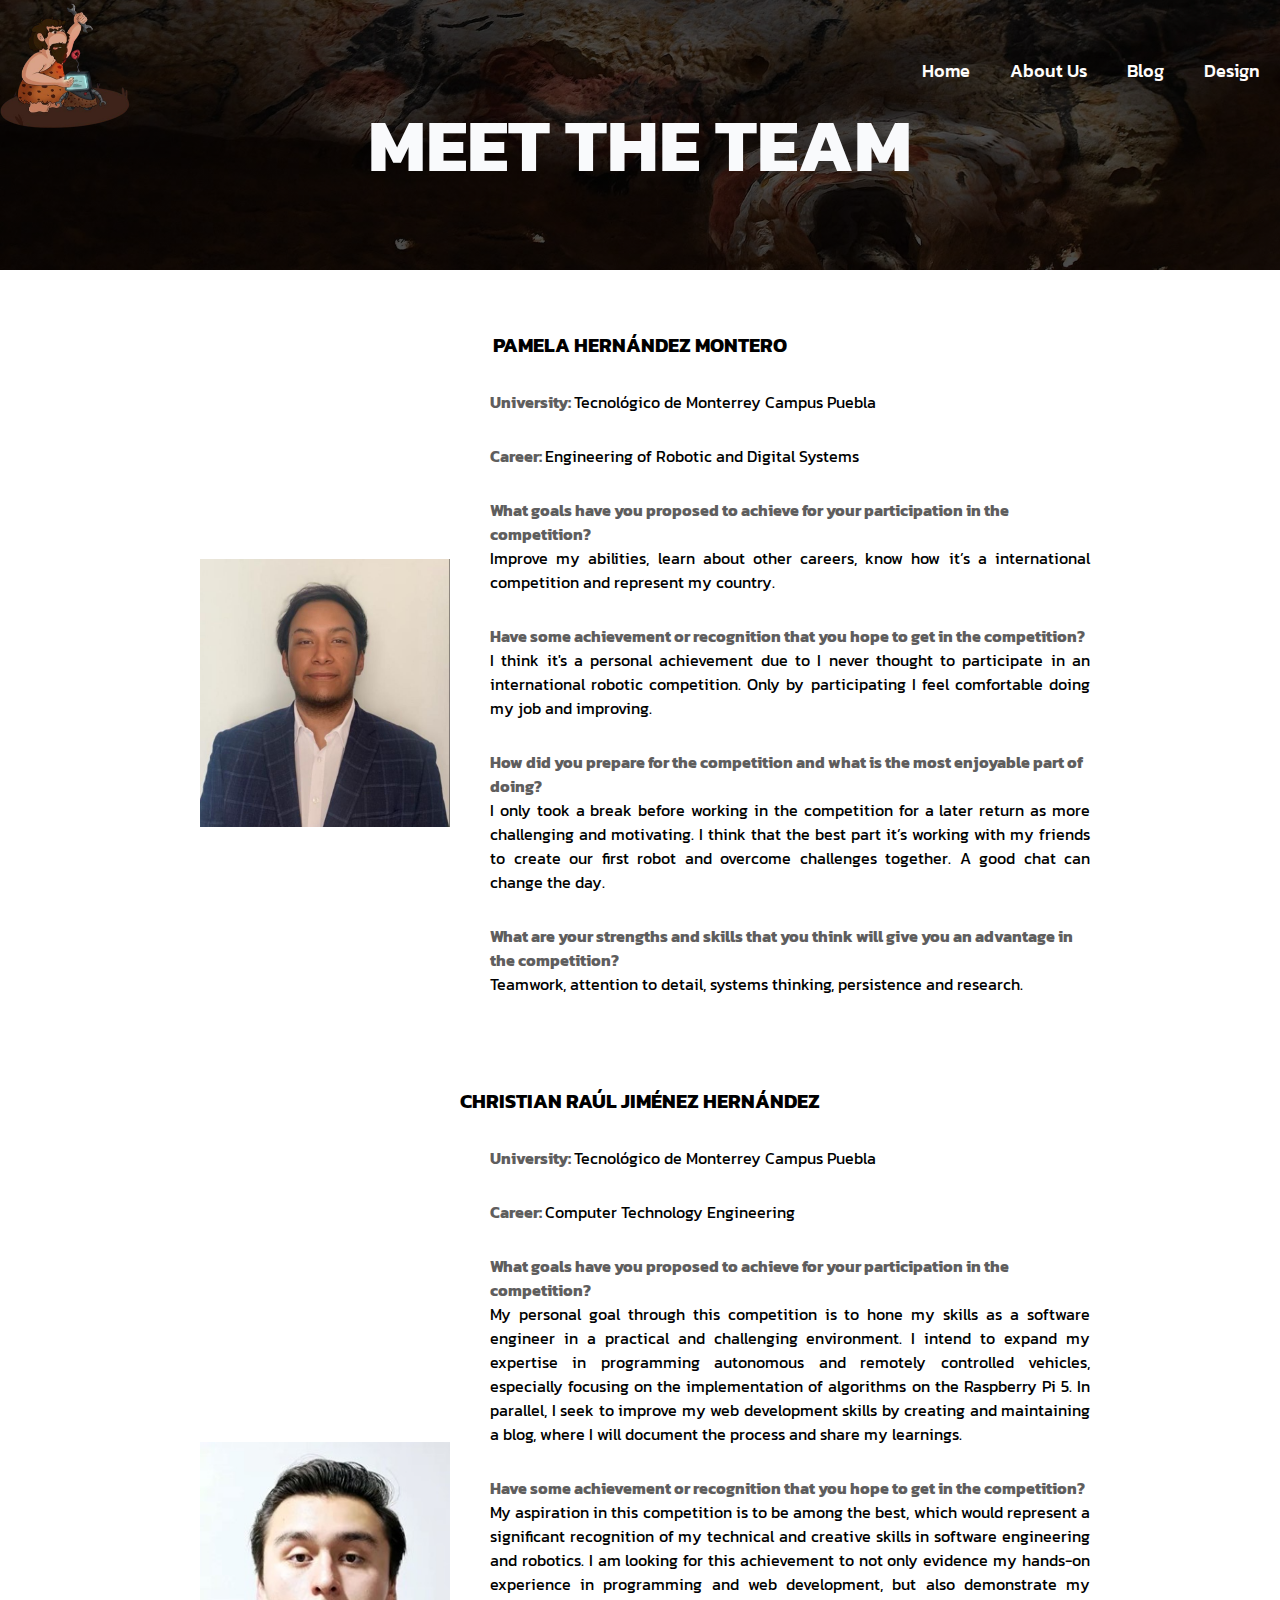
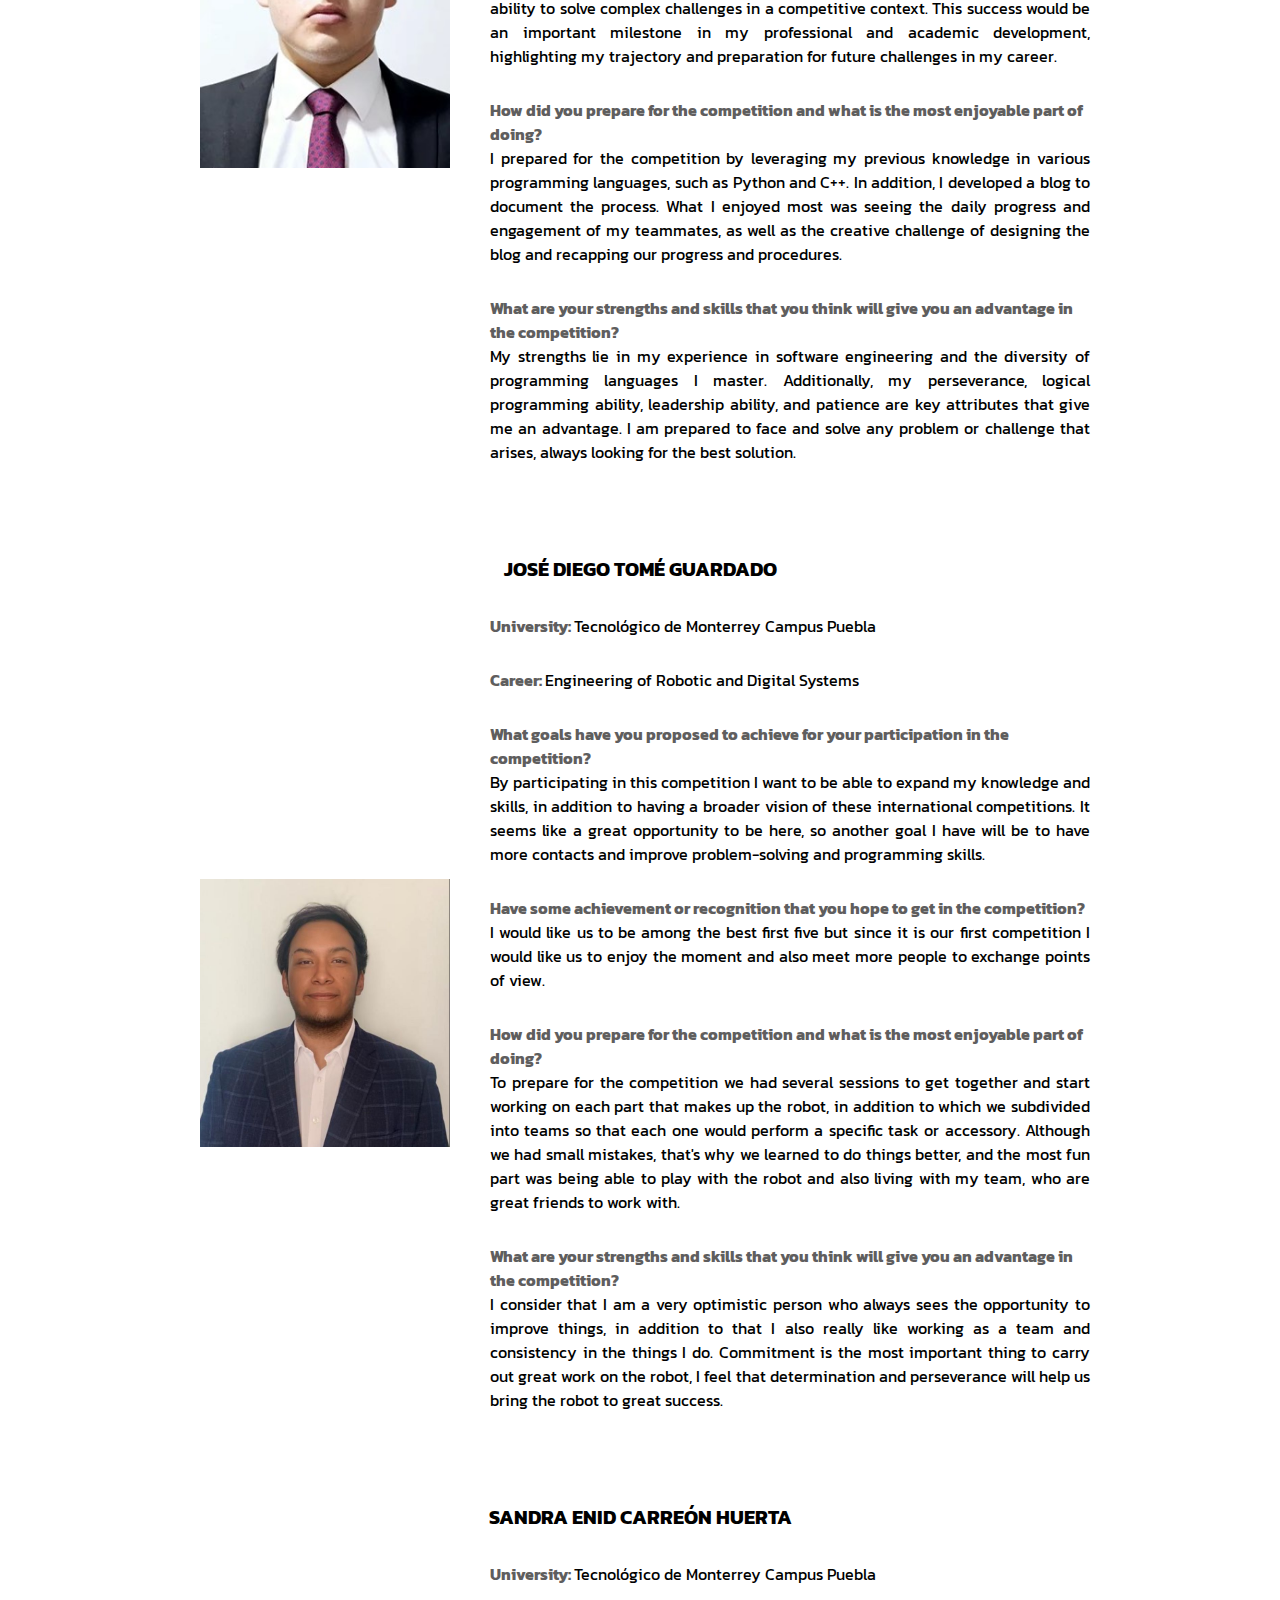
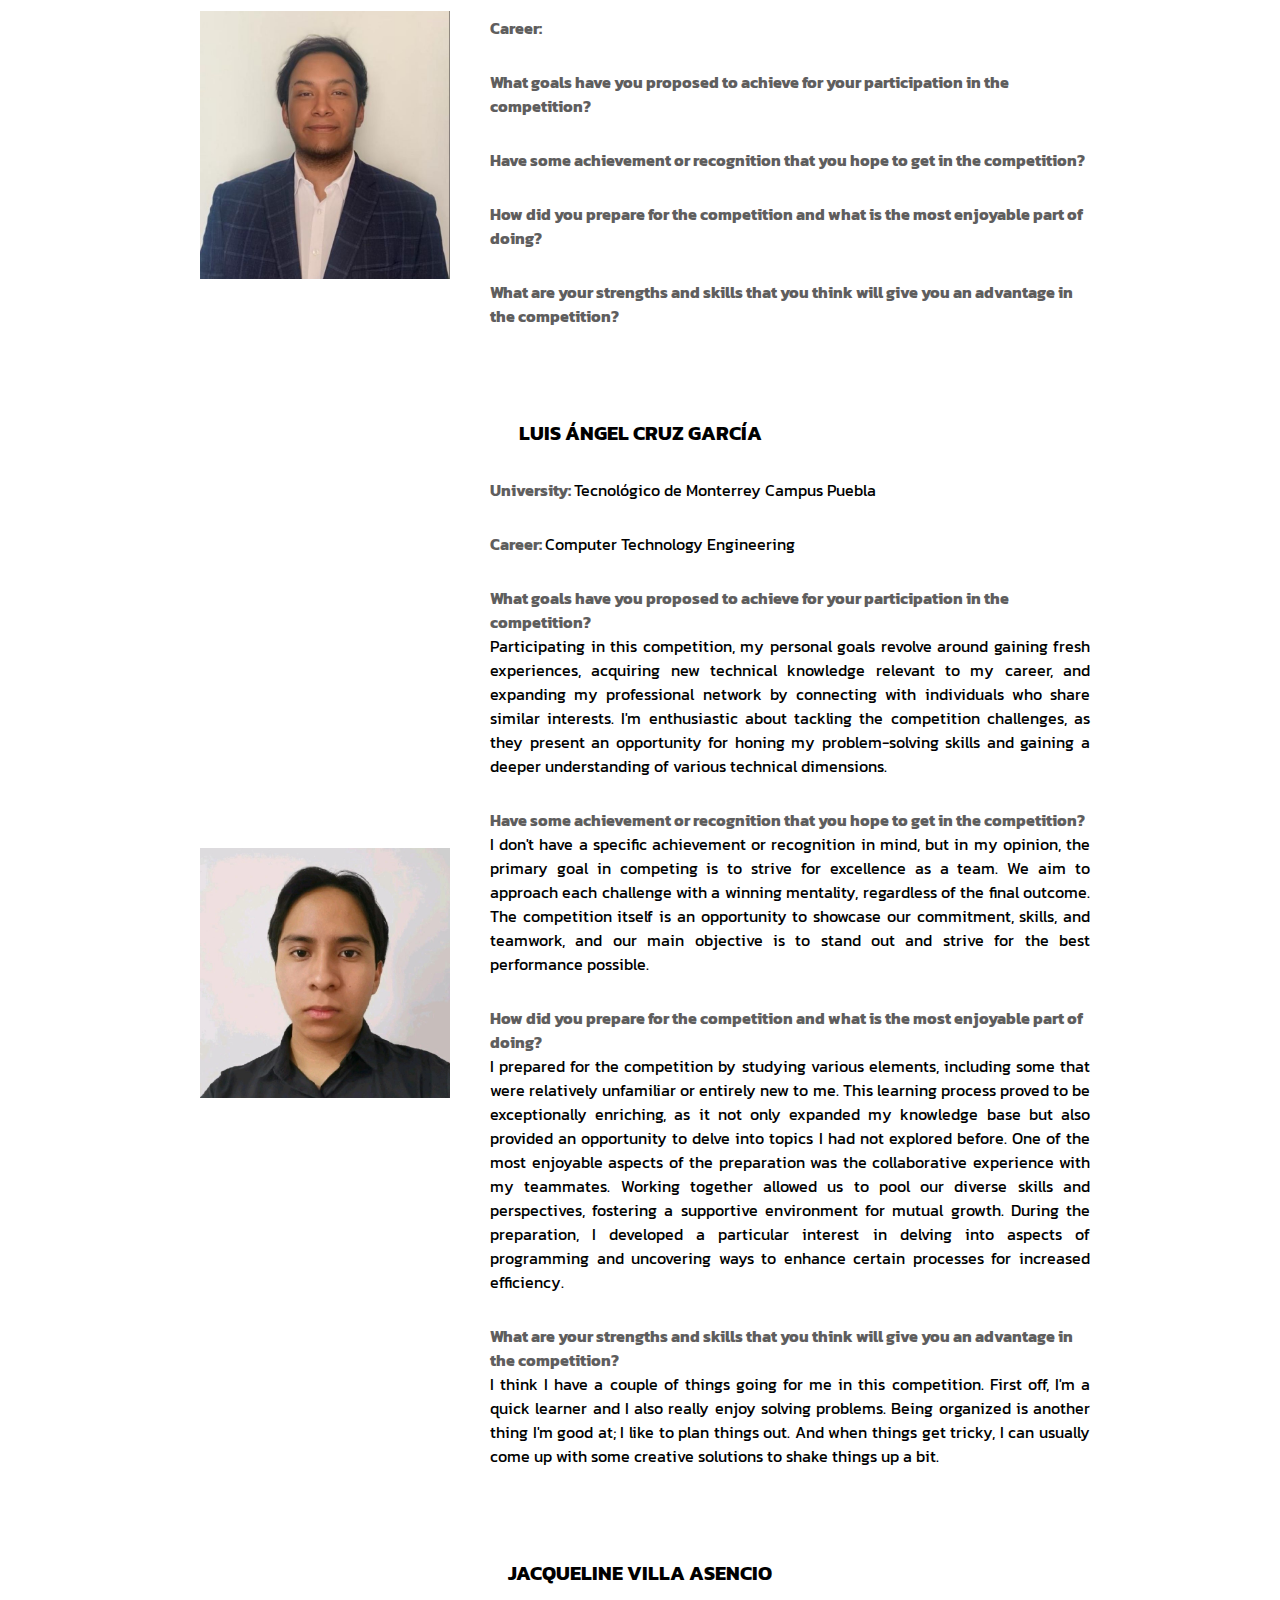
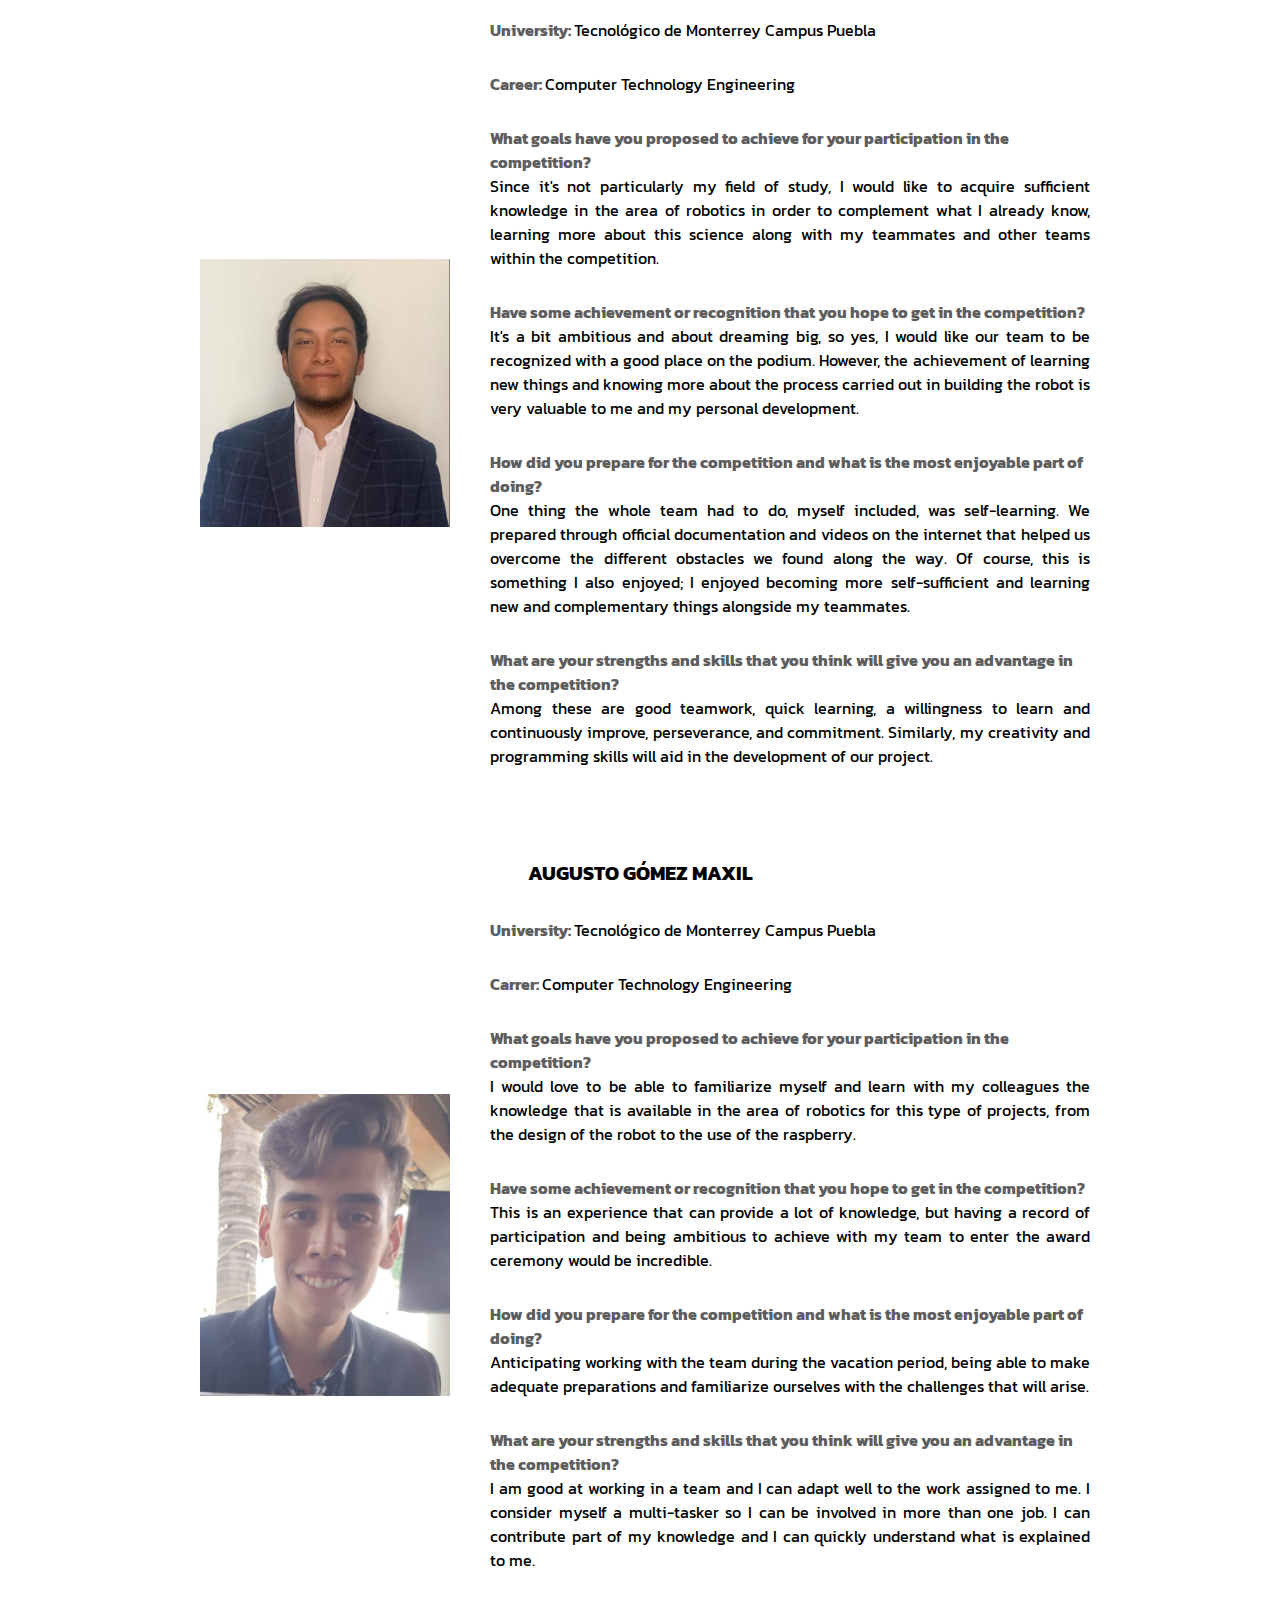
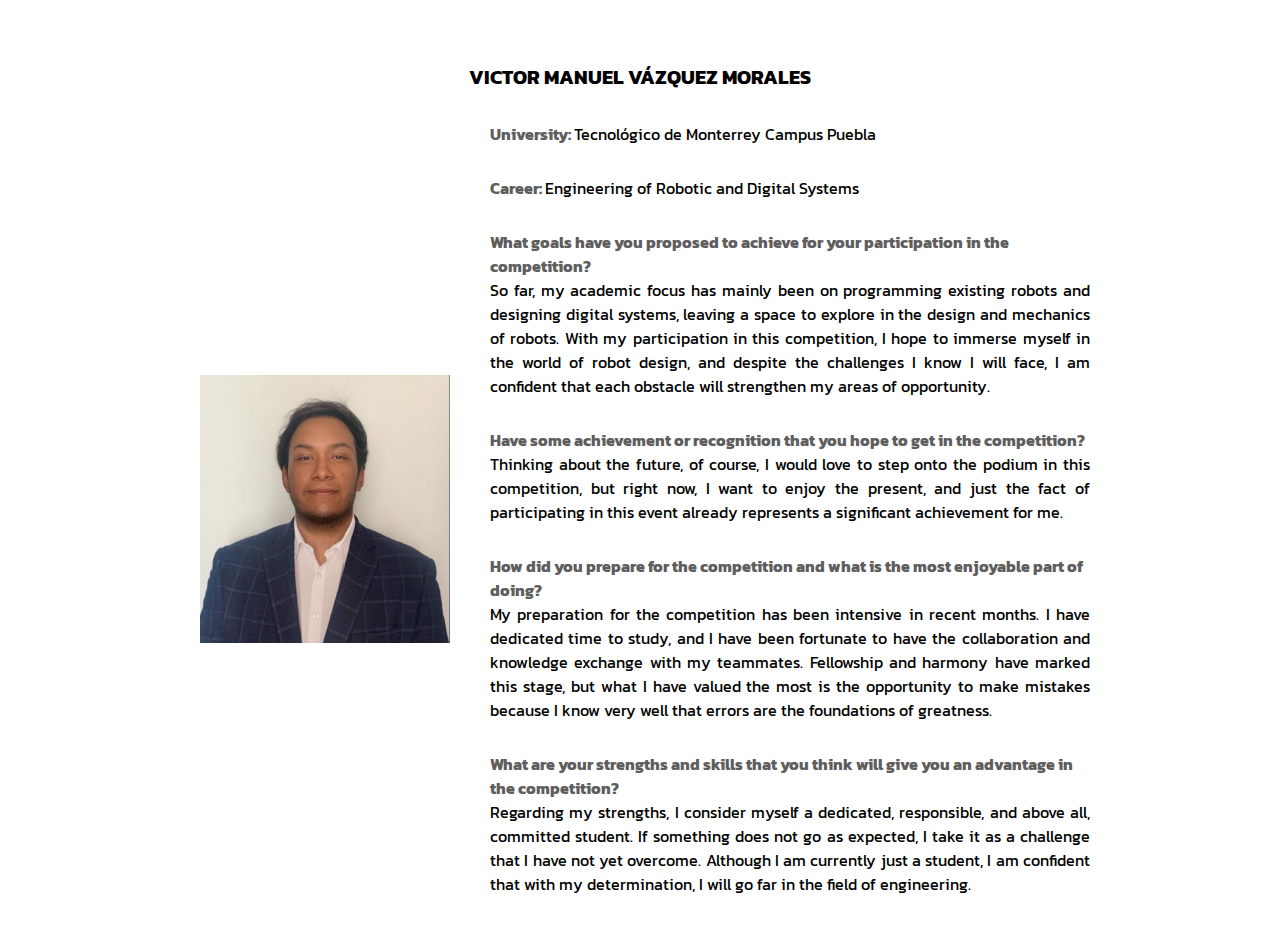
==== commit 5db37964: "Fotos extras" ====
--- a/aboutus.html
+++ b/aboutus.html
@@ -159,7 +159,7 @@
             <th colspan="3">Luis Ángel Cruz García</th>
         </tr>
         <tr>
-            <td rowspan="6" class="foto-container"><img src="images/diego_foto.png"></td>
+            <td rowspan="6" class="foto-container"><img src="images/luigi.jpg"></td>
             <td class="informacion"><b class="negritas">University: </b>Tecnológico de Monterrey Campus Puebla</td>
         </tr>
         <tr>
@@ -221,7 +221,7 @@
             <th colspan="3">Augusto Gómez Maxil</th>
         </tr>
         <tr>
-            <td rowspan="6" class="foto-container"><img src="images/diego_foto.png"></td>
+            <td rowspan="6" class="foto-container"><img src="images/augusto.jpeg"></td>
             <td class="informacion"><b class="negritas">University: </b>Tecnológico de Monterrey Campus Puebla</td>
         </tr>
 
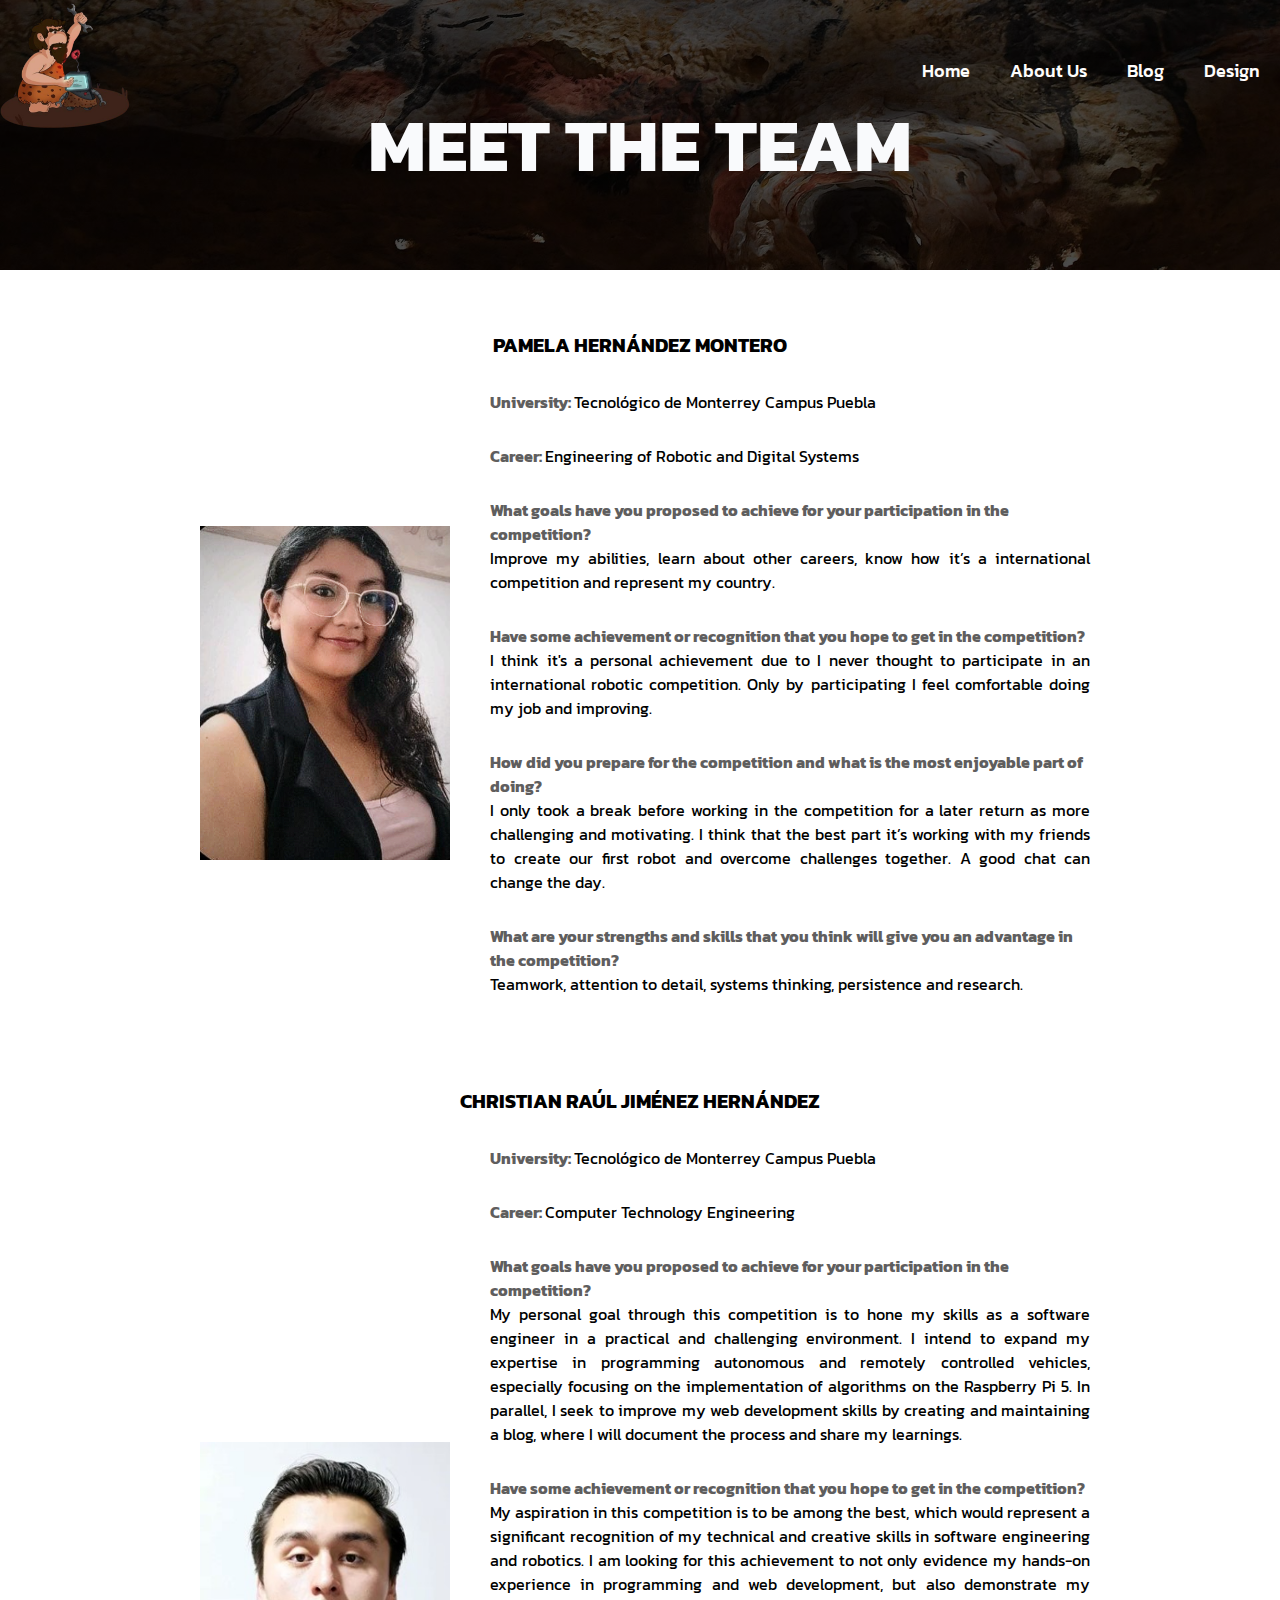
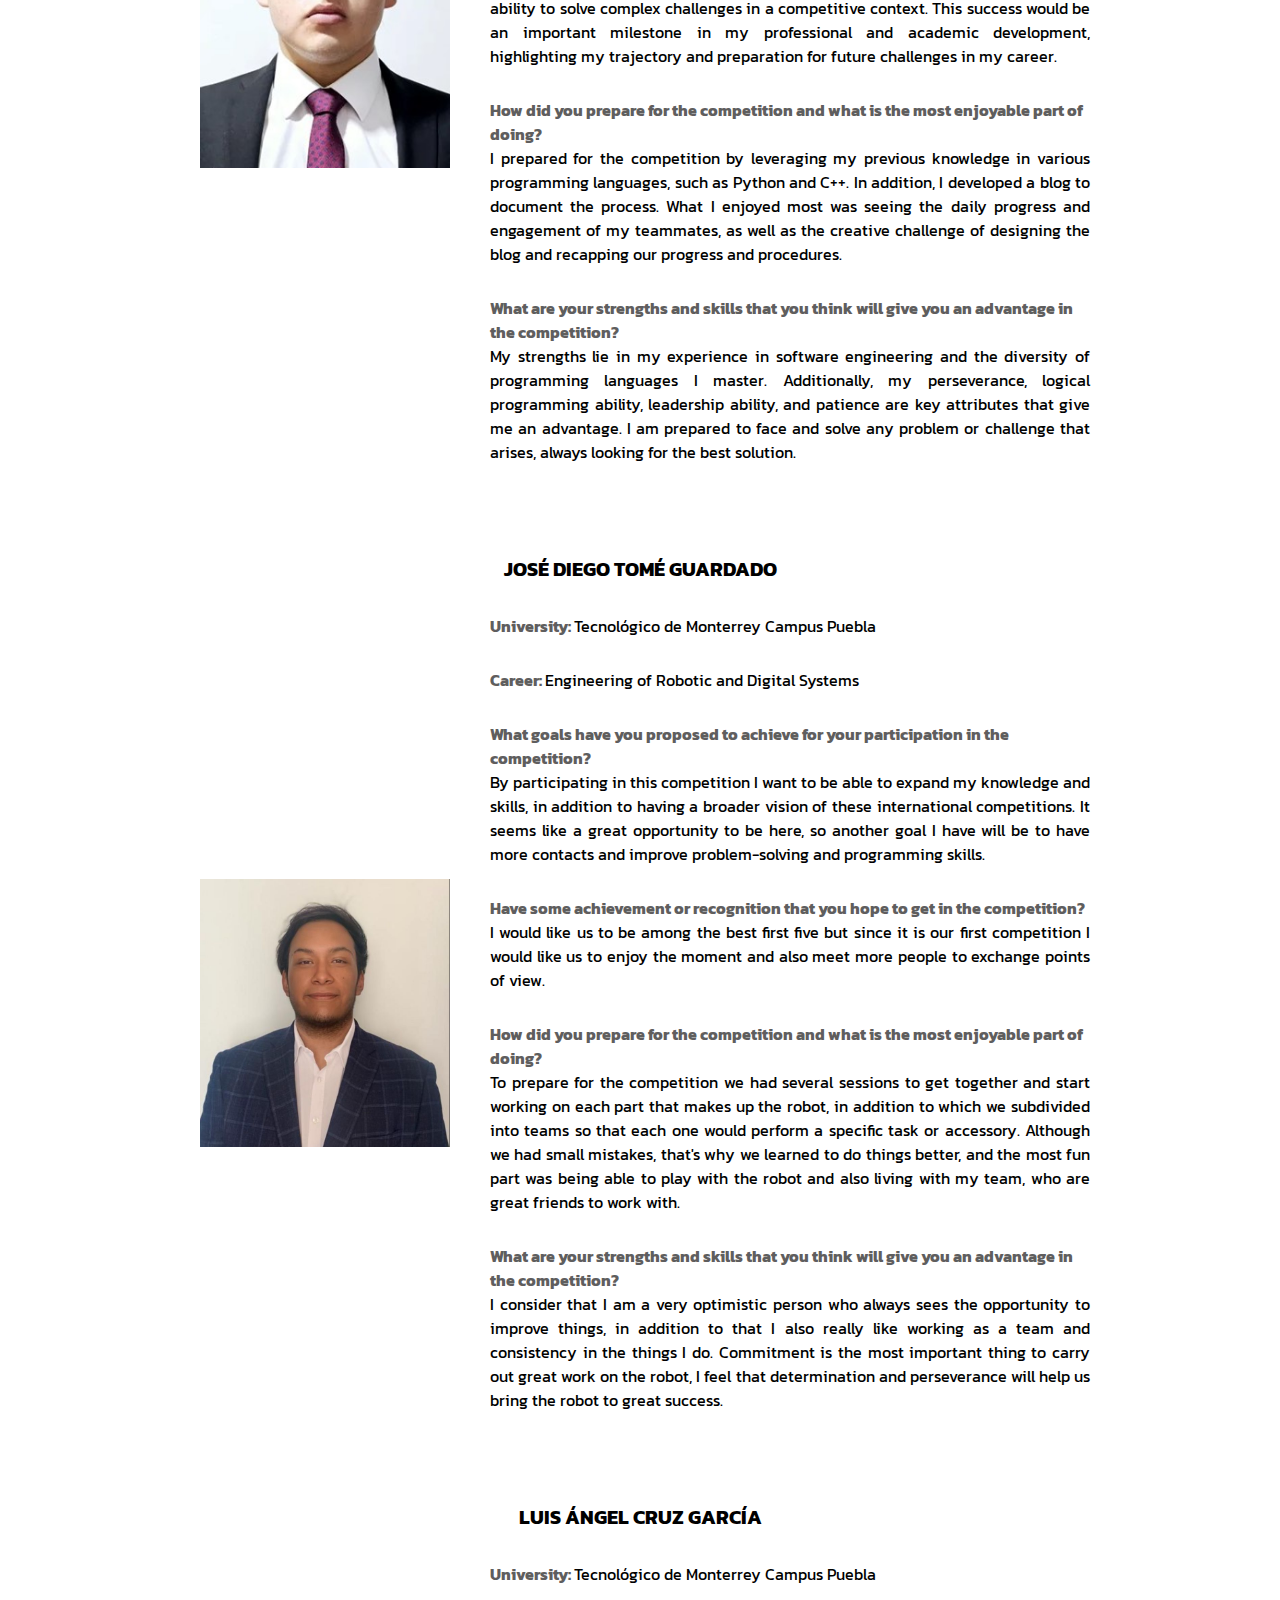
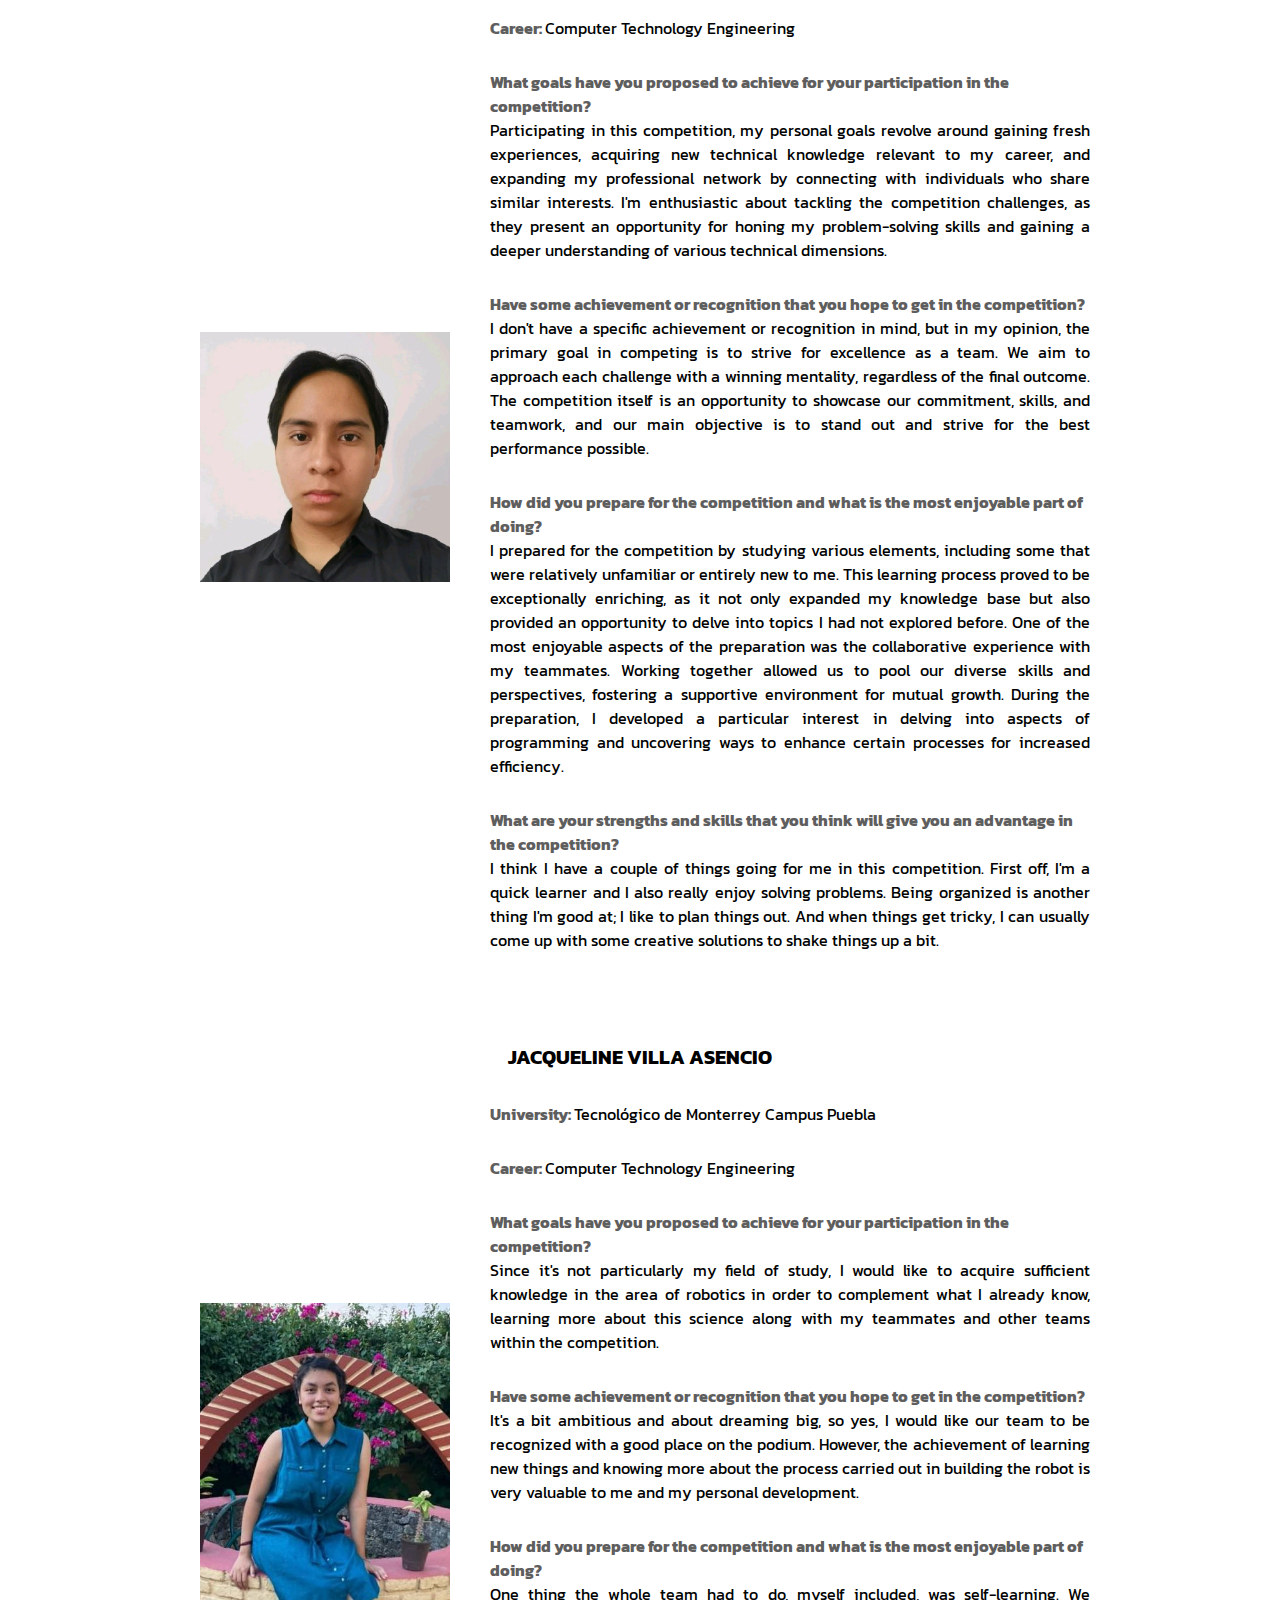
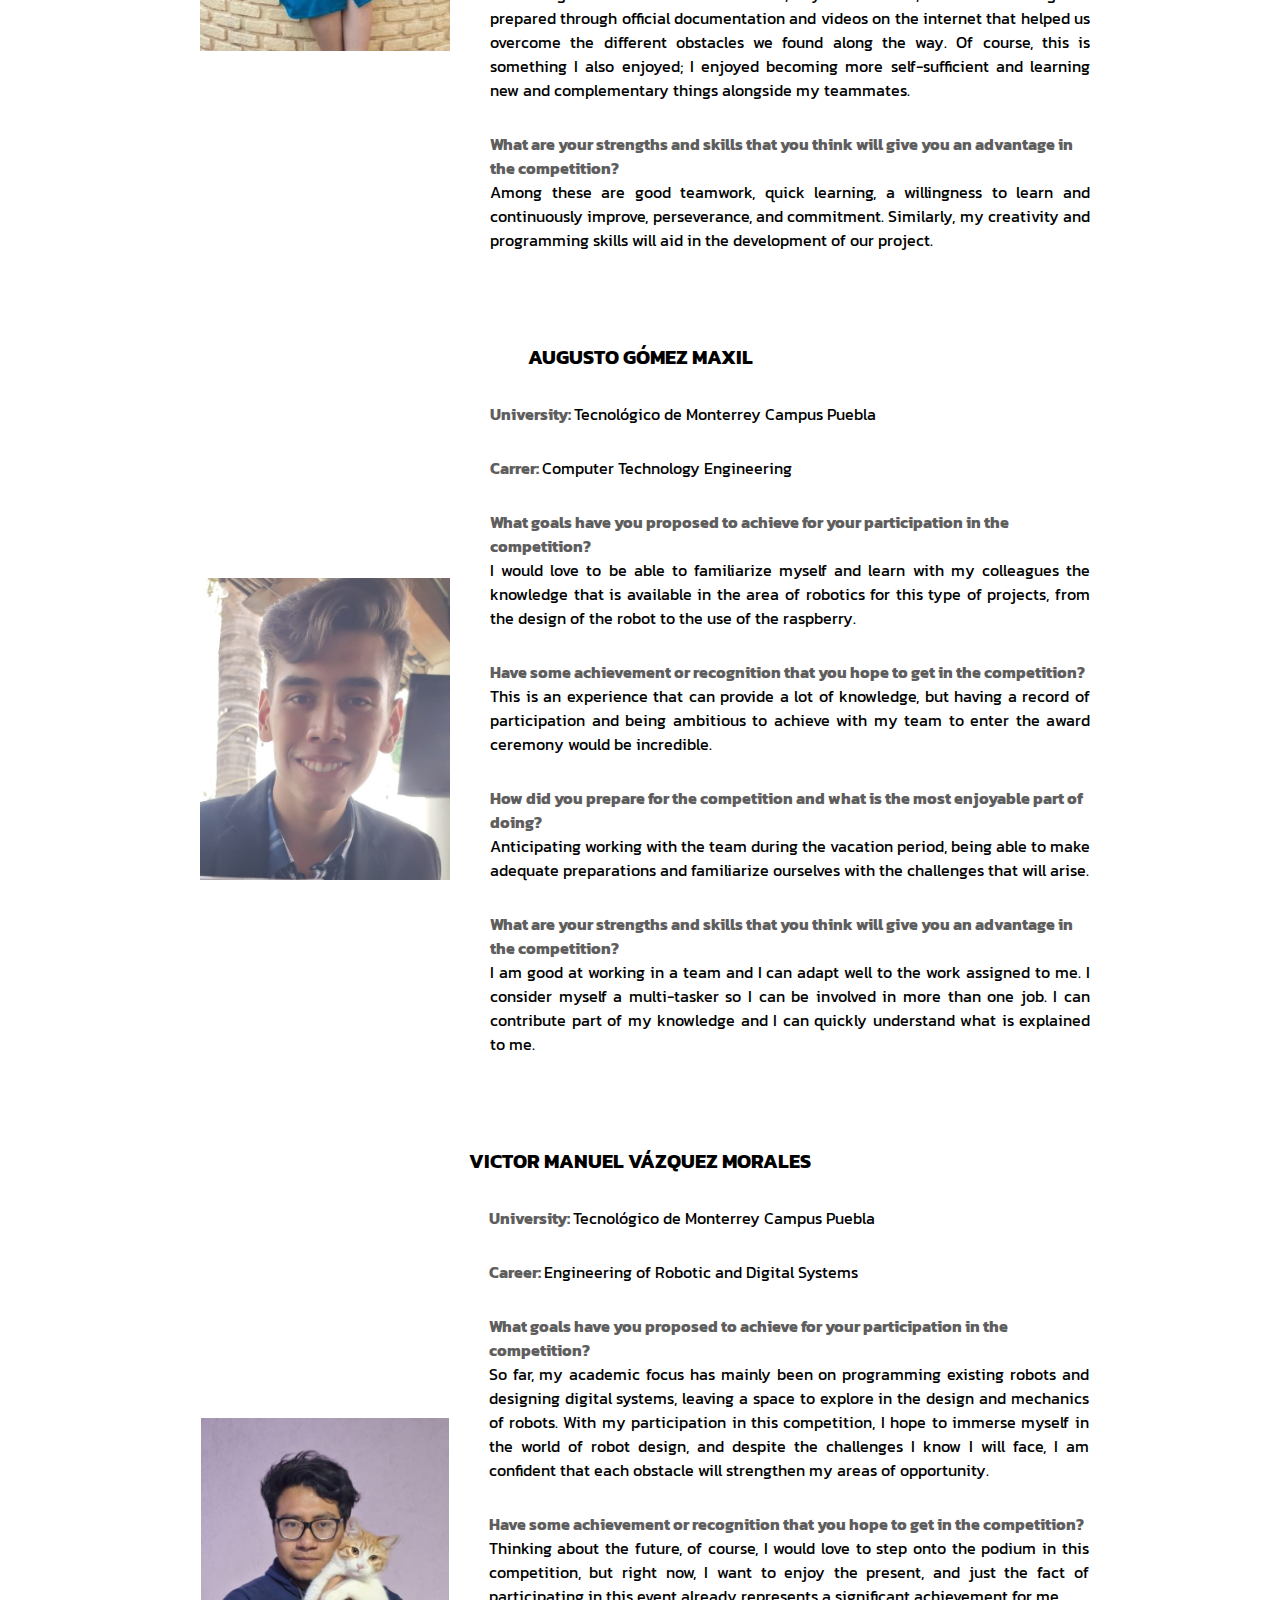
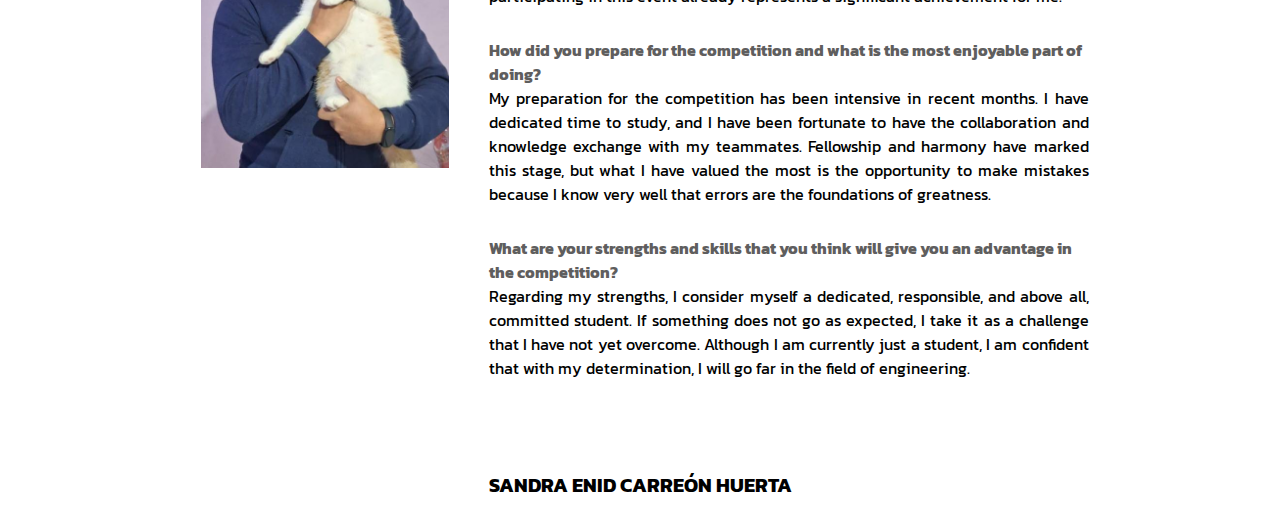
==== commit b76f2e7d: "Blog final" ====
--- a/aboutus.html
+++ b/aboutus.html
@@ -39,7 +39,7 @@
             <th colspan="3">Pamela Hernández Montero</th>
         </tr>
         <tr>
-            <td rowspan="6" class="foto-container"><img src="images/diego_foto.png"></td>
+            <td rowspan="6" class="foto-container"><img src="images/pam.png"></td>
             <td class="informacion"><b class="negritas">University: </b>Tecnológico de Monterrey Campus Puebla</td>
         </tr>
         <tr>
@@ -120,36 +120,6 @@
         <tr>
             <td class="informacion"><b class="negritas">What are your strengths and skills that you think will give you an advantage in the competition?</b><br>
                 <p class= "texto-justificado">I consider that I am a very optimistic person who always sees the opportunity to improve things, in addition to that I also really like working as a team and consistency in the things I do. Commitment is the most important thing to carry out great work on the robot, I feel that determination and perseverance will help us bring the robot to great success.<p/></td>
-        </tr>
-    </table>
-
-    <!-- Cuatro -->
-    <table class="table container" cellspacing="30">
-        <tr>
-            <th colspan="3">Sandra Enid Carreón Huerta</th>
-        </tr>
-        <tr>
-            <td rowspan="6" class="foto-container"><img src="images/diego_foto.png"></td>
-            <td class="informacion"><b class="negritas">University: </b>Tecnológico de Monterrey Campus Puebla</td>
-        </tr>
-        <tr>
-            <td class="informacion"><b class="negritas">Career: </b></td>
-        </tr>
-        <tr>
-            <td class="informacion"><b class="negritas" >What goals have you proposed to achieve for your participation in the competition?</b><br>
-                <p class= "texto-justificado"><p/></td>
-        </tr>
-        <tr>
-            <td class="informacion"><b class="negritas">Have some achievement or recognition that you hope to get in the competition?</b><br>
-                <p class= "texto-justificado"><p/></td>
-        </tr>
-        <tr>
-            <td class="informacion"><b class="negritas">How did you prepare for the competition and what is the most enjoyable part of doing?</b><br>
-                <p class= "texto-justificado"><p/></td>
-        </tr>
-        <tr>
-            <td class="informacion"><b class="negritas">What are your strengths and skills that you think will give you an advantage in the competition?</b><br>
-                <p class= "texto-justificado"><p/></td>
         </tr>
     </table>
 
@@ -191,7 +161,7 @@
             <th colspan="3">Jacqueline Villa Asencio</th>
         </tr>
         <tr>
-            <td rowspan="6" class="foto-container"><img src="images/diego_foto.png"></td>
+            <td rowspan="6" class="foto-container"><img src="images/jacqui.jpeg"></td>
             <td class="informacion"><b class="negritas">University: </b>Tecnológico de Monterrey Campus Puebla</td>
         </tr>
         <tr>
@@ -256,7 +226,7 @@
             <th colspan="3">Victor Manuel Vázquez Morales</th>
         </tr>
         <tr>
-            <td rowspan="6" class="foto-container"><img src="images/diego_foto.png"></td>
+            <td rowspan="6" class="foto-container"><img src="images/vic.jpeg"></td>
             <td class="informacion"><b class="negritas">University: </b>Tecnológico de Monterrey Campus Puebla</td>
         </tr>
         <tr>
@@ -280,6 +250,15 @@
         </tr>
     </table>
 
+    
+
+    <!-- Cuatro -->
+    <table class="table container" cellspacing="30">
+        <tr>
+            <th colspan="3">Sandra Enid Carreón Huerta</th>
+        </tr>
+    </table>
+
 </body>
 
 </html>